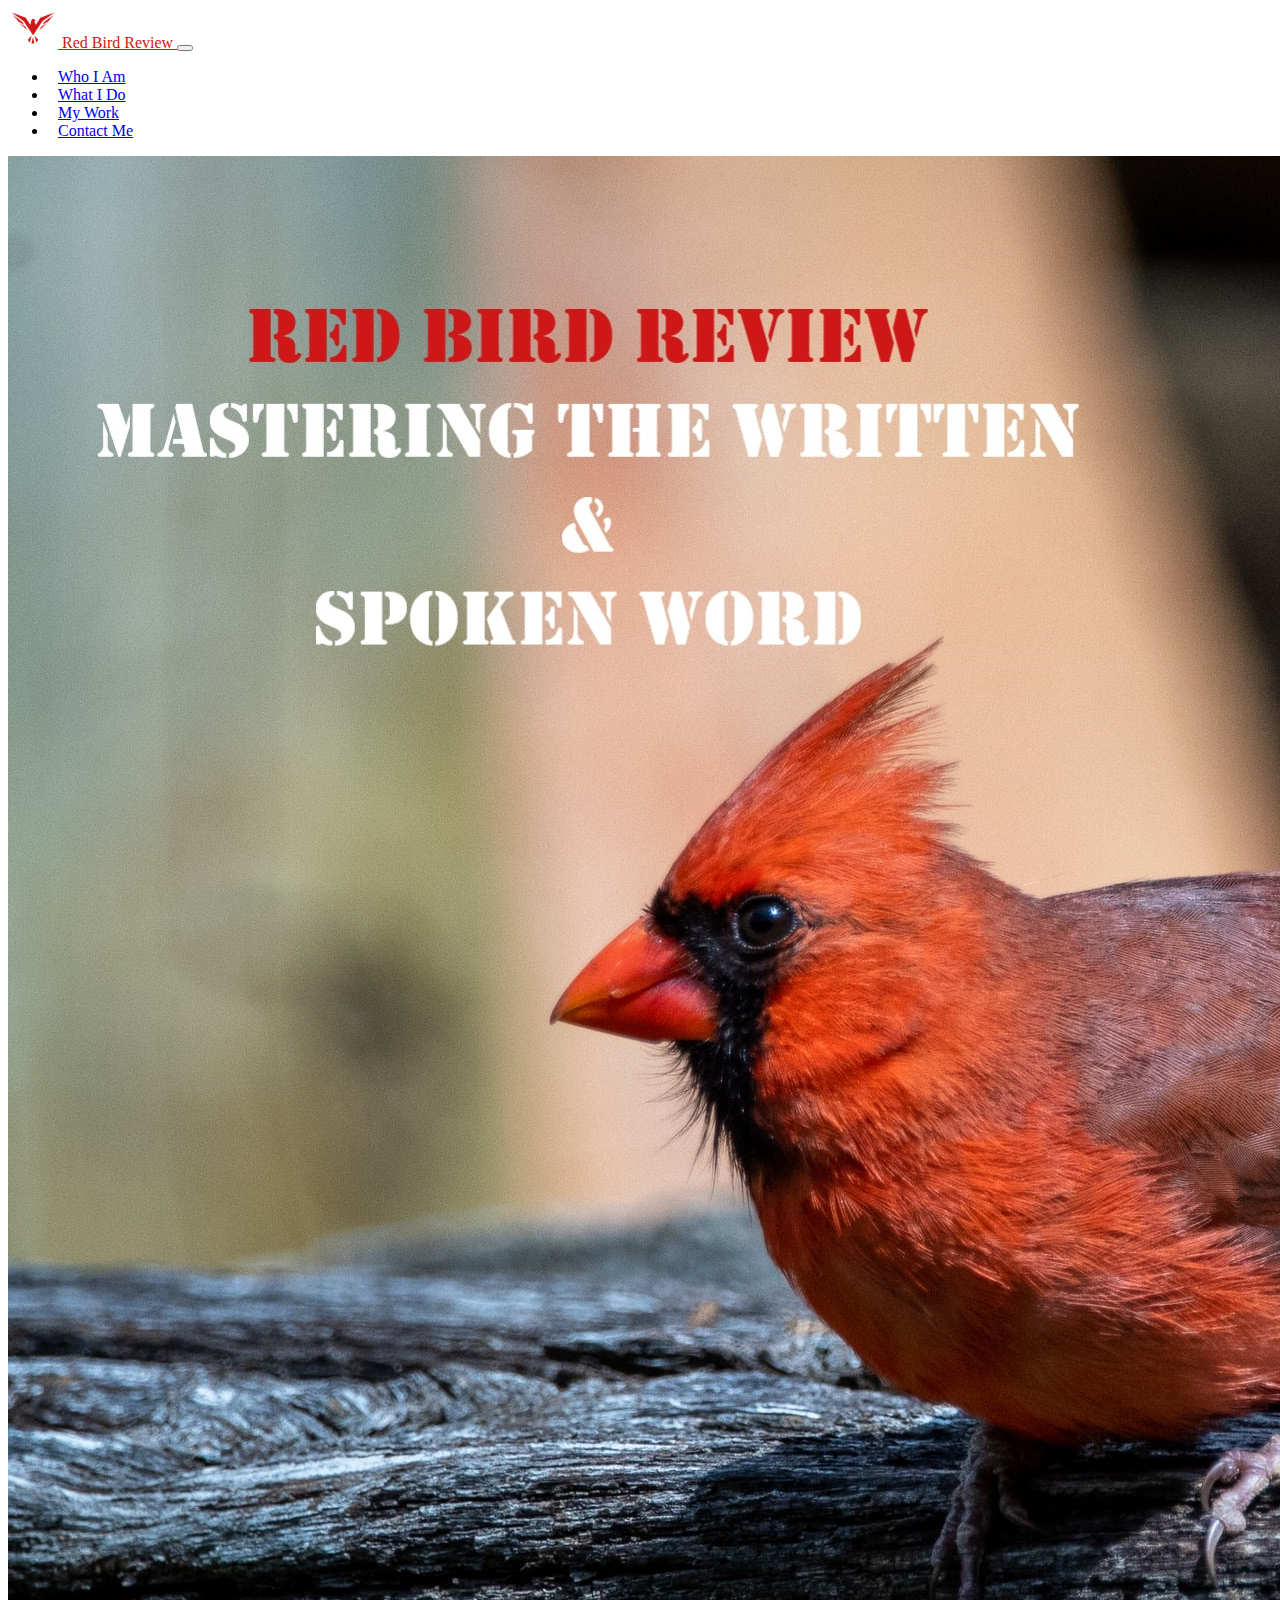
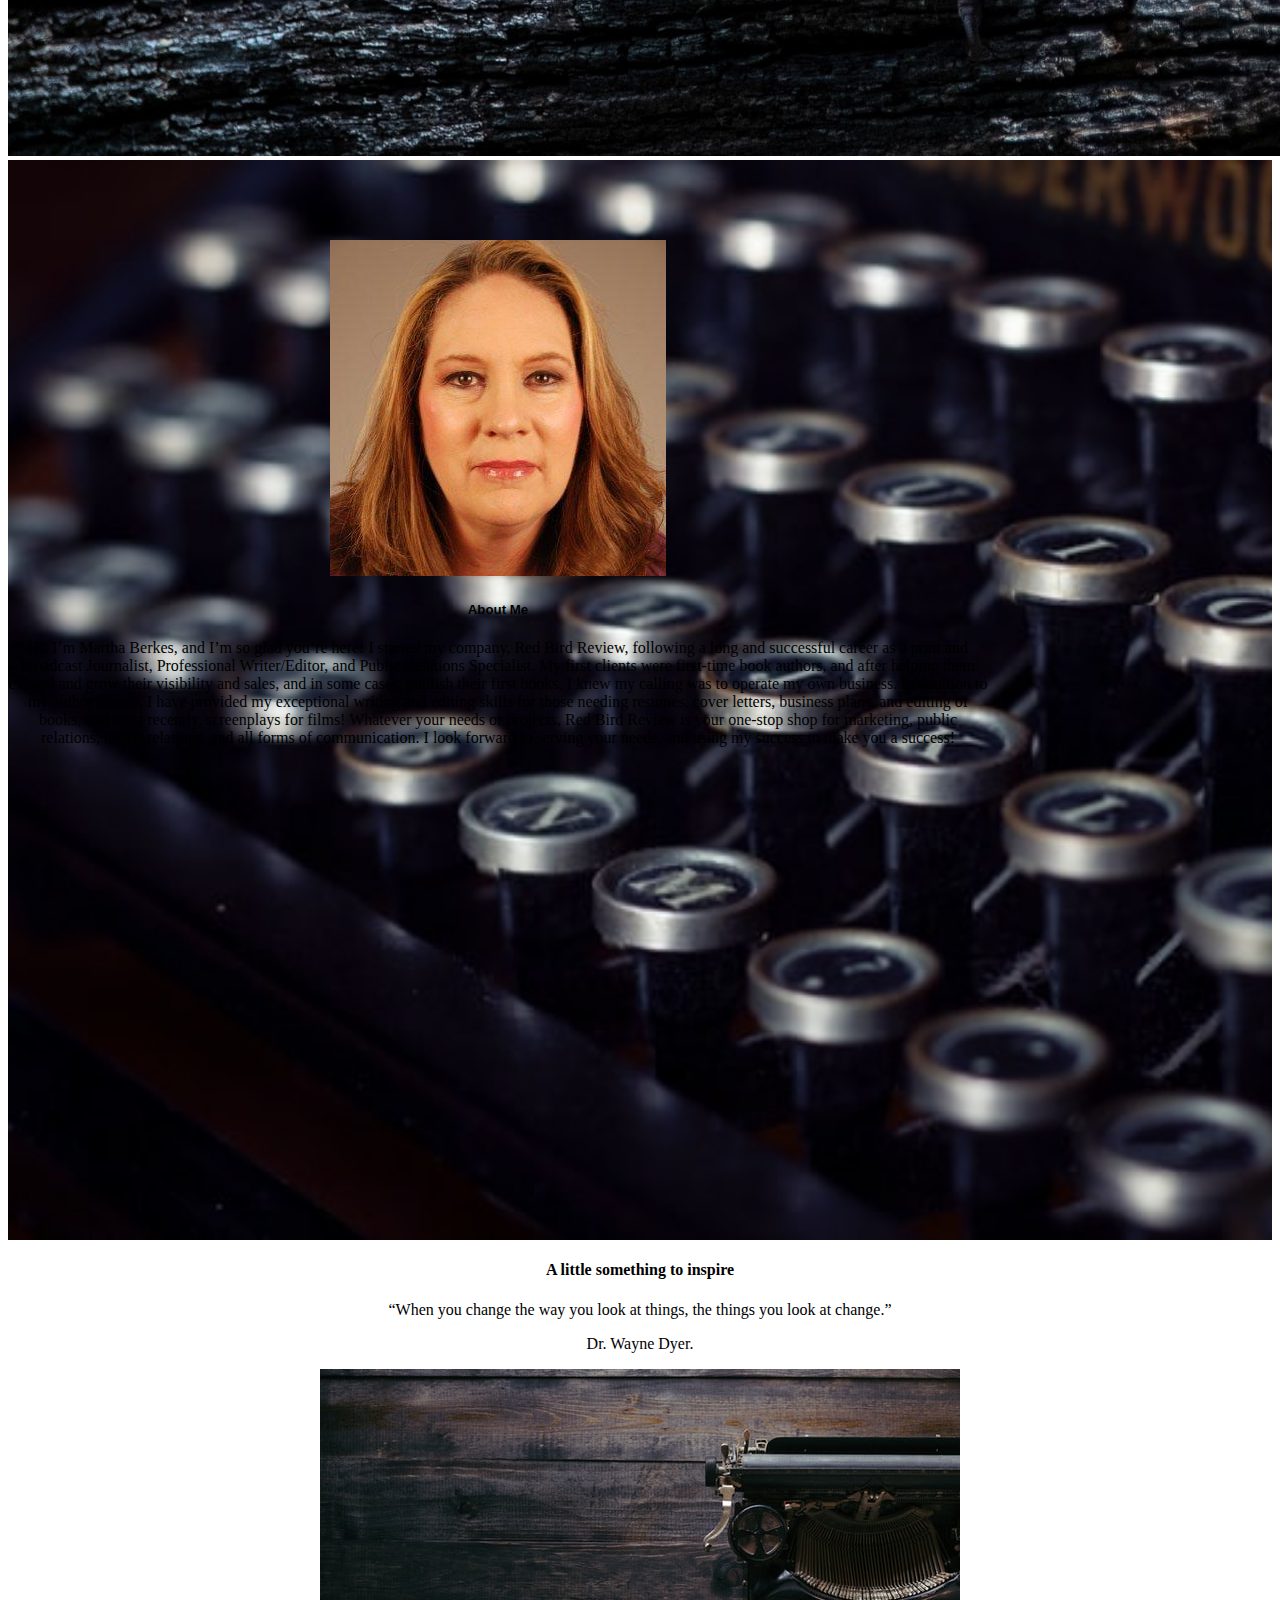
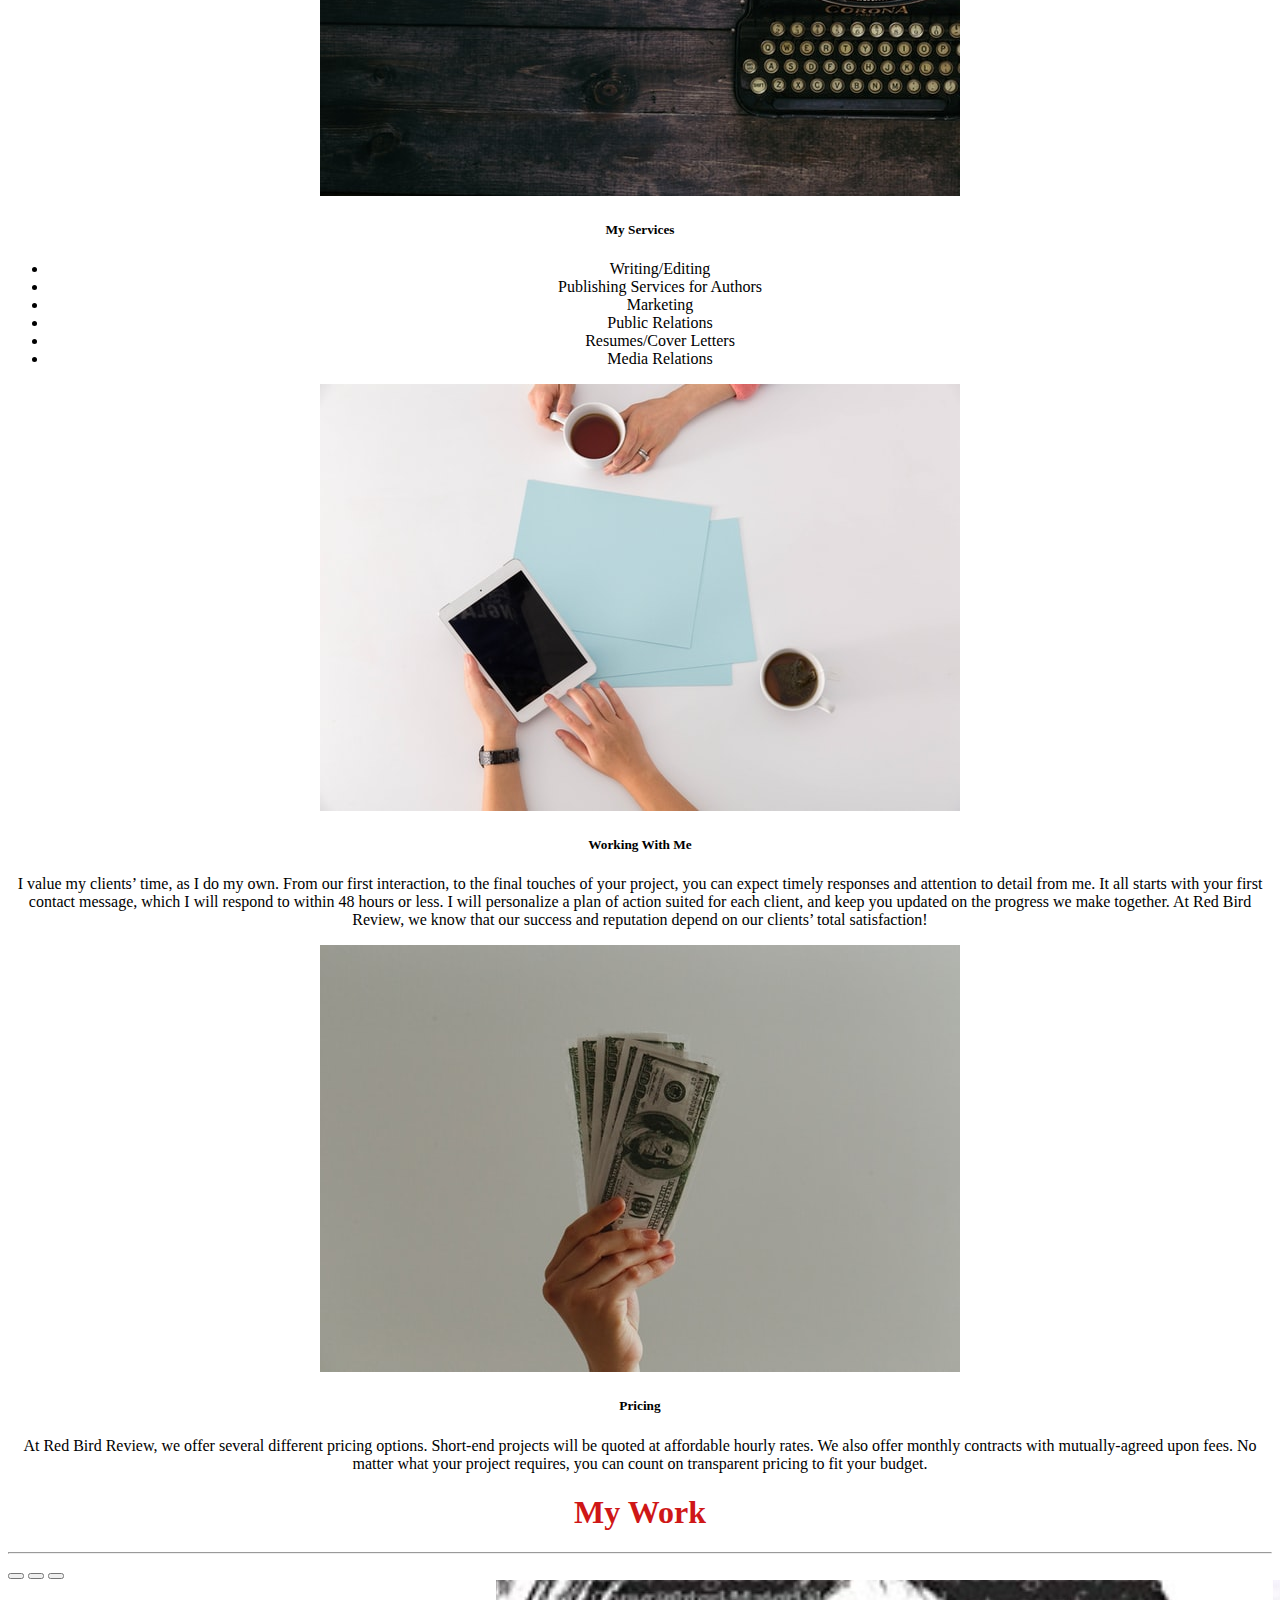
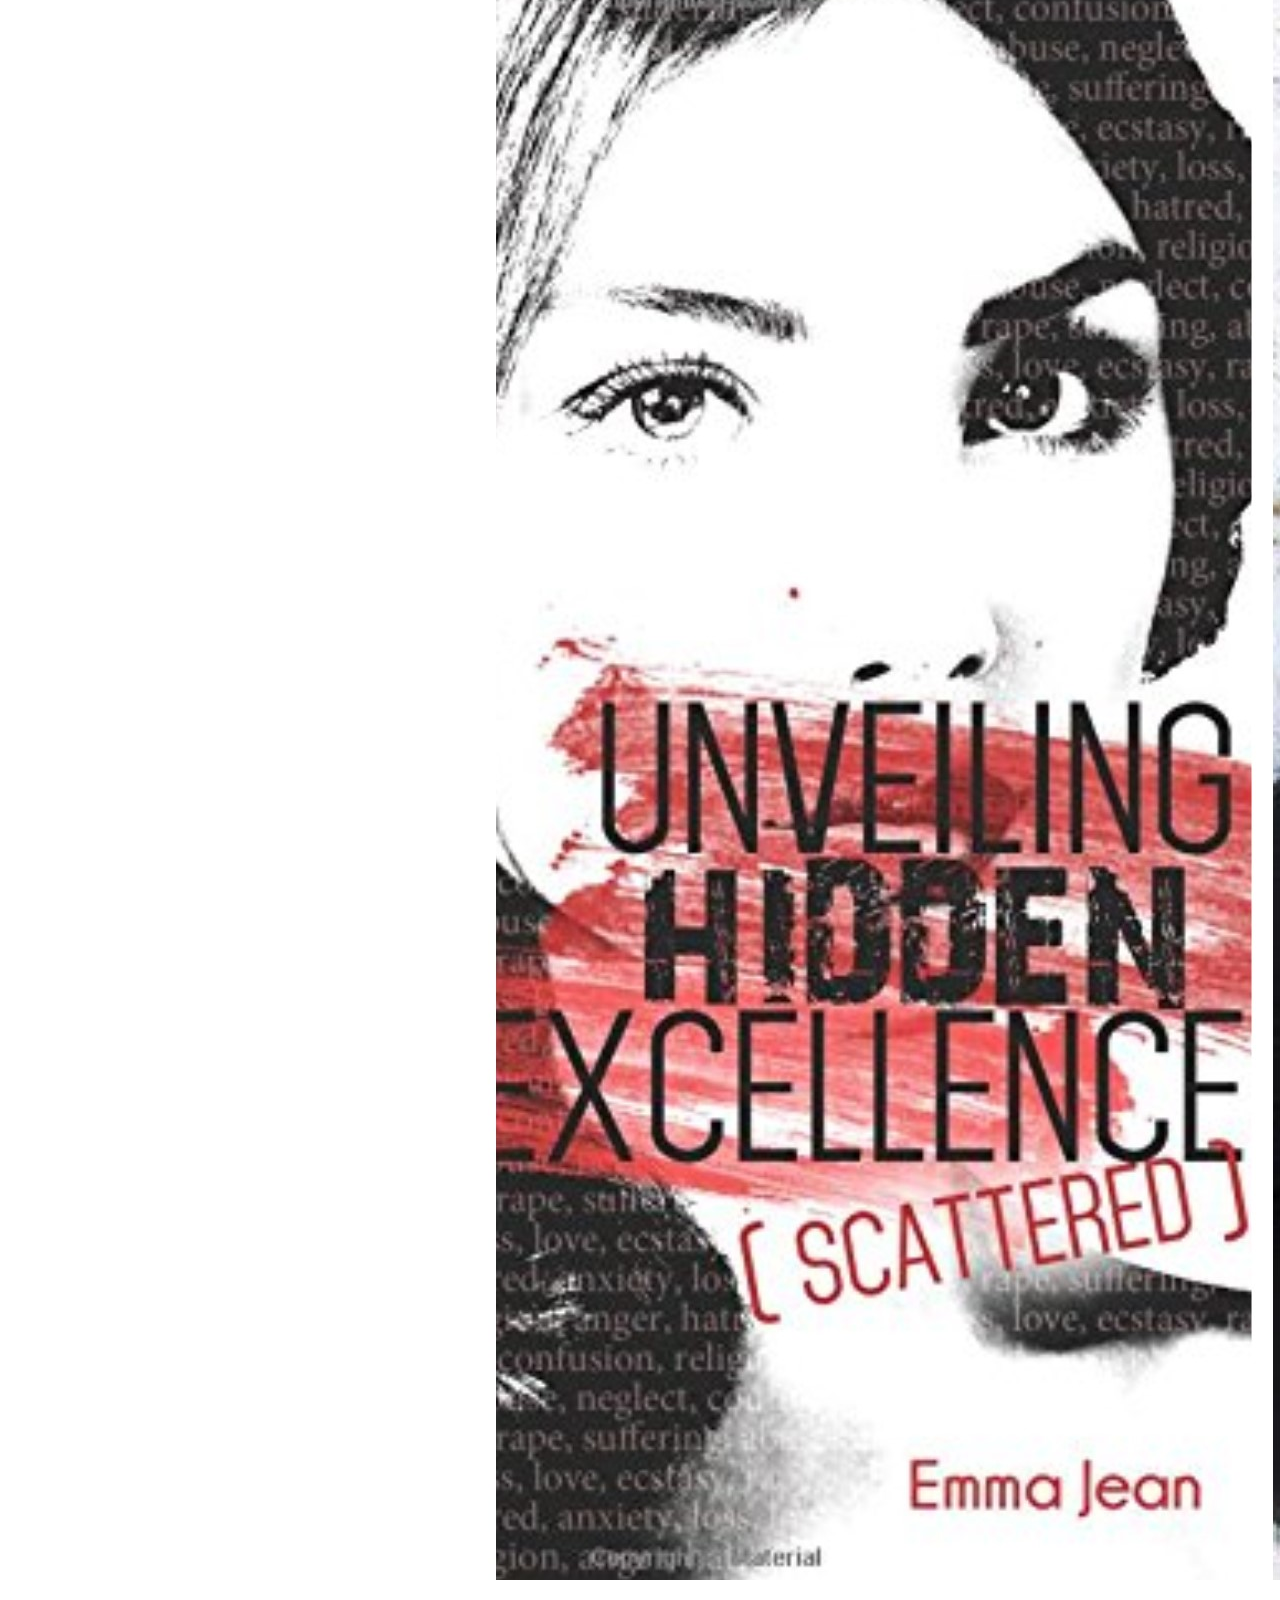
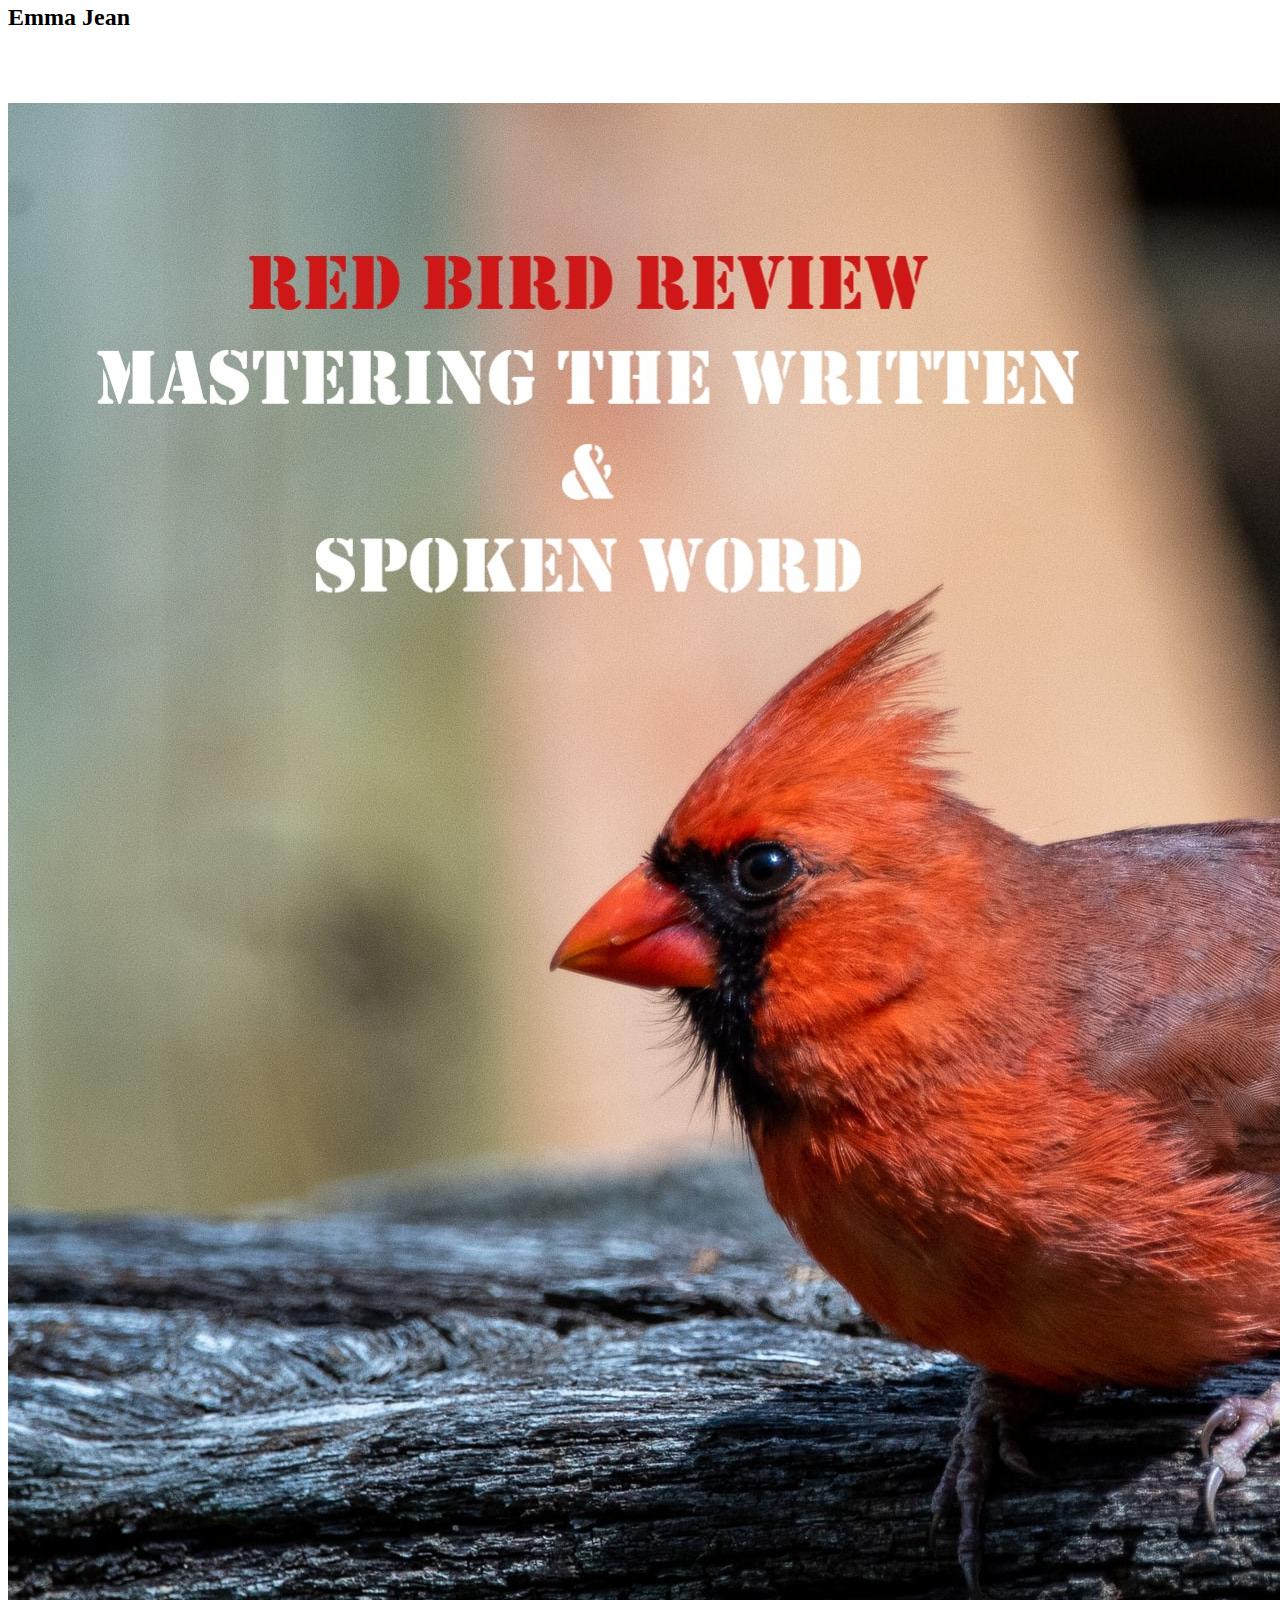
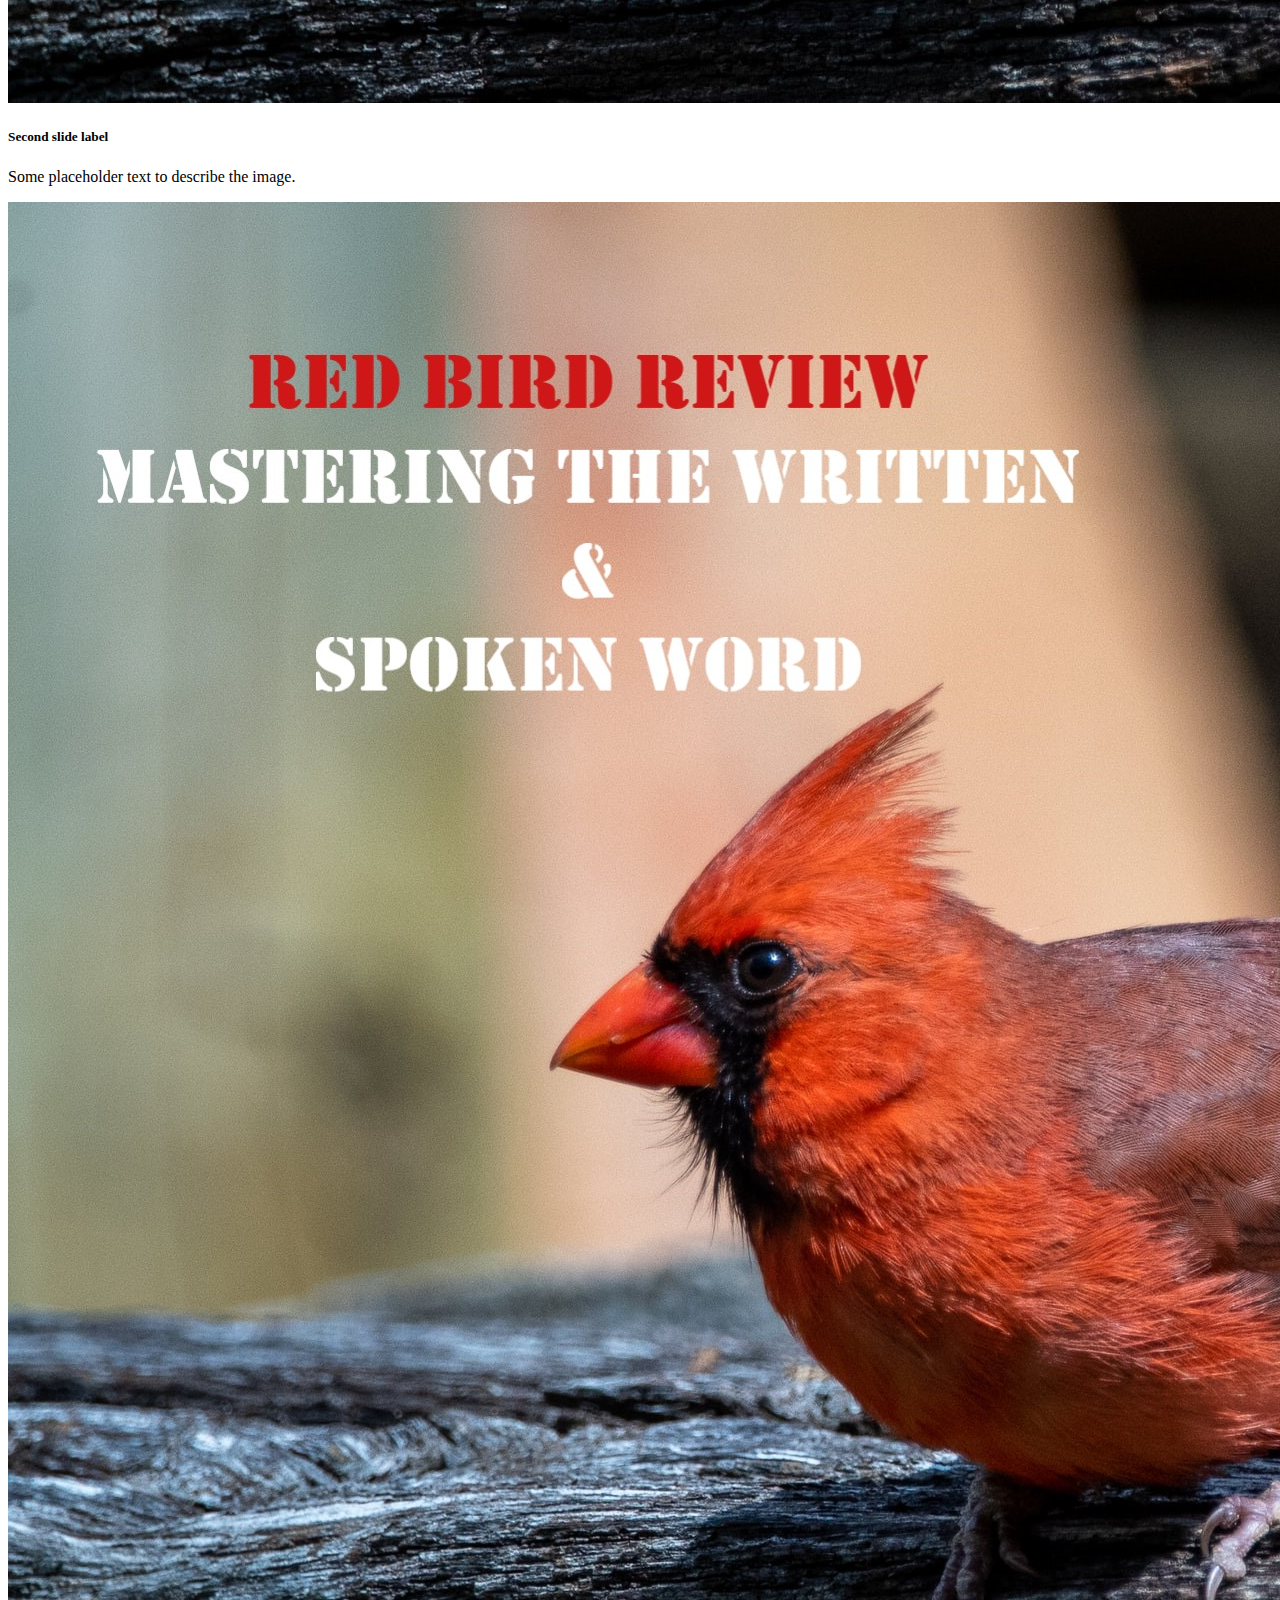
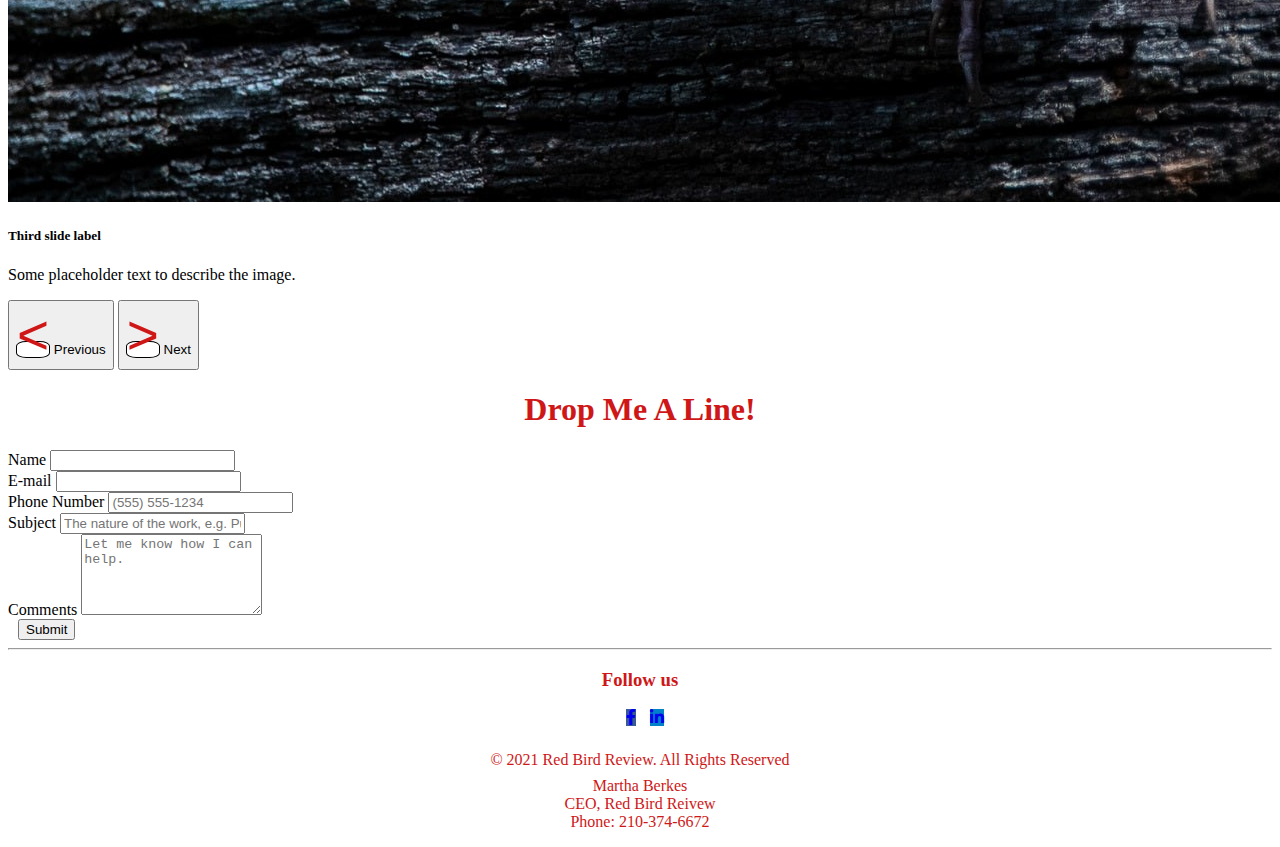
==== index.html @ b78bb230 "Add files via upload" ====
<!doctype html>
<html lang="en">
  <head>
    <!-- Required meta tags -->
    <meta charset="utf-8">
    <meta name="viewport" content="width=device-width, initial-scale=1">
    <meta name="author" content="Karl Rooker">
    <!-- Bootstrap CSS -->
    <link href="https://cdn.jsdelivr.net/npm/bootstrap@5.0.2/dist/css/bootstrap.min.css" rel="stylesheet" integrity="sha384-EVSTQN3/azprG1Anm3QDgpJLIm9Nao0Yz1ztcQTwFspd3yD65VohhpuuCOmLASjC" crossorigin="anonymous">

    <!--  Internal CSS -->
    <link rel="stylesheet" href="CSS\styles.css">

    <!--  Favcon Image -->
    <link rel="shortcut icon" type="image/x-icon" href="IMG/Favicon.png" />

    <!-- Font Awesome -->
    <link
  href="https://cdnjs.cloudflare.com/ajax/libs/font-awesome/5.15.1/css/all.min.css"
  rel="stylesheet"
   />

    <title>Red Bird Review</title>
  </head>
  <body>
    <nav class="class= navbar sticky-top navbar-expand-sm navbar-light bg-light">
      <div class="container-fluid">
        <a id="nav" class="navbar-brand" href="#">
          <img src="IMG/Favicon.png" alt="Site Logo" width="50" height="40" class="d-inline-block align-text-top">
          Red Bird Review 
          </a>
          <button class="navbar-toggler" type="button" data-bs-toggle="collapse" data-bs-target="#toggleMobileMenu" aria-controls="toggleMobileMenu" aria-expanded="false" aria-label="Toggle navigation">
            <span class="navbar-toggler-icon"></span>
          </button>
          <div class="collapse navbar-collapse" id="toggleMobileMenu">
           <ul class="navbar-nav ms-auto">
            <li>
             <a class="nav-link btn btn-outline-danger" href="#bio">Who I Am</a>
            </li>

            <li>
              <a class="nav-link btn btn-outline-danger" href="#Serv">What I Do</a>
             </li>

             <li>
              <a class="nav-link btn btn-outline-danger" href="#exa">My Work</a>
             </li>
            
             <li>
              <a class="nav-link btn btn-outline-danger" href="#form">Contact Me</a>
             </li>

           </ul>
            </div>
            </nav>

            
            
            <img src="IMG/Cardinal-alt-2.jpg" class="img-fluid" alt="home page">
          
           
            
           
            
              <section id="bio">
              <div class="container-fluid" id="intro">
                <div class="card text-white bg-light mb-3 mx-lg-auto" style="max-width: 980px;">
                <div class="row g-0">
                  <div class="col-md-4">
                    <img src="IMG/Headshot.jpg" class="img-fluid rounded-start" alt="...">
                  </div>
                  <div class="col-md-8">
                    <div class="card-body">
                      <h5 class="card-title"><b>About Me</b></h5>
                      <p class="card-text">Hi. I’m Martha Berkes, and I’m so glad you’re here!  I started my company, Red Bird Review, following a long and successful career as a print and broadcast Journalist, Professional Writer/Editor, and Public Relations Specialist. My first clients were first-time book authors, and after helping them expand and grow their visibility and sales, and in some cases, publish their first books, I knew my calling was to operate my own business. In addition to my author clients, I have provided my exceptional writing and editing skills for those needing resumes, cover letters, business plans, and editing of books, and most recently, screenplays for films! Whatever your needs or projects, Red Bird Review is your one-stop shop for marketing, public relations, media relations, and all forms of communication. I look forward to serving your needs, and using my success to make you a success!</p>
                      

                    </div>
                  </div>
                </div>
              </div>   
            </div>
          </section>
            
          <div class="inspire">
            <div class="card">
              <div class="card-header">
                <h4>A little something to inspire</h4>
              </div>
              <div class="card-body">
                <blockquote class="blockquote mb-0">
                  <p>“When you change the way you look at things, the things you look at change.”</p>
                  <footer class="blockquote-footer"> Dr. Wayne Dyer.
                </blockquote>
              </div>
            </div>
          </div>

              <section id="Serv">
              </section>

              <Section class="container-fluid" id="work"> 
              <div class="card-group">
                <div class="card text-white bg-light mb-3">
                  <img src="IMG/patrick-fore-0gkw_9fy0eQ-unsplash.jpg" class="card-img-top" alt="...">
                  <div class="card-body">
                    <h5 class="card-title"><b>My Services</b></h5>
                    <p class="card-text">
                      <ul class="list-group list-group-item-info">
                        <li class="list-group-item">Writing/Editing</li>
                        <li class="list-group-item">Publishing Services for Authors</li>
                        <li class="list-group-item">Marketing</li>
                        <li class="list-group-item">Public Relations</li>
                        <li class="list-group-item">Resumes/Cover Letters</li>
                        <li class="list-group-item">Media Relations</li>
                      </ul> 
                    </p>
        
                  </div>
                </div>
                <div class="card text-white bg-light mb-3">
                  <img src="IMG/avel-chuklanov-9OWS4lT5iqQ-unsplash.jpg" class="card-img-top" alt="...">
                  <div class="card-body">
                    <h5 class="card-title"><b>Working With Me</b></h5>
                    <p class="card-text">I value my clients’ time, as I do my own. From our first interaction, to the final touches of your project, you can expect timely responses and attention to detail from me. It all starts with your first contact message, which I will respond to within 48 hours or less. I will personalize a plan of action suited for each client, and keep you updated on the progress we make together. At Red Bird Review, we know that our success and reputation depend on our clients’ total satisfaction!</p>
                    
                  </div>
                </div>
                <div class="card text-white bg-light mb-3">
                  <img src="IMG/jp-valery-lVFoIi3SJq8-unsplash.jpg" class="card-img-top" alt="...">
                  <div class="card-body">
                    <h5 class="card-title"><b>Pricing</b></h5>
                    <p class="card-text">At Red Bird Review, we offer several different pricing options. Short-end projects will be quoted at affordable hourly rates. We also offer monthly contracts with mutually-agreed upon fees. No matter what your project requires, you can count on transparent pricing to fit your budget.</p>
                    
                  </div>
                </div>
              </div>
              </Section>

             <h1 class="Work-Header">My Work</h1>
             <hr>
            
              <Section id="exa">
                <body>
                  <div class="container max-height d-flex align-items-center">
                    <div 
                      id="carouselExampleCaptions" 
                      class="carousel slide carousel-fade"
                      data-bs-interval="5000"
                      data-bs-ride="carousel"
                    >
                      <div class="carousel-indicators">
                        <button
                          type="button"
                          data-bs-target="#carouselExampleCaptions"
                          data-bs-slide-to="0"
                          class="active"
                          aria-current="true"
                          aria-label="Slide 1"
                        ></button>
                        <button
                          type="button"
                          data-bs-target="#carouselExampleCaptions"
                          data-bs-slide-to="1"
                          aria-current="true"
                          aria-label="Slide 2"
                        ></button>
                        <button
                          type="button"
                          data-bs-target="#carouselExampleCaptions"
                          data-bs-slide-to="2"
                          aria-current="true"
                          aria-label="Slide 3"
                        ></button>
                      </div>
                      <div class="carousel-inner">
                        <div class="carousel-item active">
                          <img 
                            src="IMG/My Postalt.jpg"
                            class="d-block w-100"
                            alt="Sailboat 1"
                          />
                          <div class="carousel-caption d-none d-md-block">
                            <h2>Emma Jean</h2>
                            <p class="slide-1">A satisfied, former client <br>  enjoying her first published book!</p>
                          </div>
                        </div>
                        <div class="carousel-item">
                          <img 
                            src="IMG/Cardinal-alt-2.jpg"
                            class="d-block w-100"
                            alt="Sailboat 2"
                          />
                          <div class="carousel-caption d-none d-md-block">
                            <h5>Second slide label</h5>
                            <p>Some placeholder text to describe the image.</p>
                          </div>
                        </div>
                        <div class="carousel-item">
                          <img 
                            src="IMG/Cardinal-alt-2.jpg"
                            class="d-block w-100"
                            alt="Sailboat 3"
                          />
                          <div class="carousel-caption d-none d-md-block">
                            <h5>Third slide label</h5>
                            <p>Some placeholder text to describe the image.</p>
                          </div>
                        </div>
                      </div>
                      <button 
                        class="carousel-control-prev" 
                        type="button"
                        data-bs-target="#carouselExampleCaptions"
                        data-bs-slide="prev"
                      >
                        <span class="carousel-control-prev-icon" aria-hidden="true"></span>
                        <span class="visually-hidden">Previous</span>
                      </button>
                      <button 
                        class="carousel-control-next" 
                        type="button"
                        data-bs-target="#carouselExampleCaptions"
                        data-bs-slide="next"
                      >
                        <span class="carousel-control-next-icon" aria-hidden="true"></span>
                        <span class="visually-hidden">Next</span>
                      </button>
                    </div>
              
                  </div>
              
              </section>

              <!-- Contact -->
              <section id="cont">
                <div id="form" class="container mt-5">
                  <h1 class="form-header">Drop Me A Line!</h1>
                  <form  action="https://formspree.io/f/mleavlnz" method="POST" id="contact-form" class="row g-3">
                    <div class="col-md-6">
                      <label for="name" class="form-label">Name</label>
                      <input type="text" class="form-control"  id="name" name="name" required>
                    </div>
                    <div class="col-md-6">
                      <label for="emailInfo" class="form-label">E-mail</label>
                      <input type="email" class="form-control"  id="emailInfo" name="email" required>
                    </div>
                    <div class="col-md-6">
                      <label for="phoneNumber" class="form-label">Phone Number</label>
                      <input type="text" class="form-control" placeholder="(555) 555-1234" id="phoneNumber" name="phone" required> 
                    </div> 
                    <div class="col-md-6">
                      <label for="subject" class="form-label">Subject</label>
                      <input type="text" class="form-control" id="subject" placeholder="The nature of the work, e.g. Public Relations."name="subject" required> 
                    </div>
                    <div class="col-md-12">
                      <label for="comments" class="form-label">Comments</label>
                     <textarea class="form-control" id="comments" placeholder="Let me know how I can help."rows="5" name="comments"required></textarea>
                    </div>
                    <div class="col-md-12">
                    <button type="submit" value="submit" class="btn btn-outline-danger btn-lg float-lg-end">Submit</button>
                    </div>
                  </form>
                </div>
                </section>

              <hr>
 
              <div class="social">
                <h3>Follow us</h3>


                <a class="btn btn-primary" style="background-color: #3b5998;" href="https://www.facebook.com/Red-Bird-Review-105882465141641" role="button"
               ><i class="fab fa-facebook-f"></i
               ></a>

               
              <a class="btn btn-primary" style="background-color: #0082ca;" href="https://www.linkedin.com/in/martha-berkes-6a7a6411/" role="button"
              ><i class="fab fa-linkedin-in"></i
              ></a>

              
           </div>
    
            
          <div class="end">
            <p> &copy; 2021 Red Bird Review. All Rights Reserved </p>
        </div>

        <div class="info">
          <p>Martha Berkes<br>CEO, Red Bird Reivew<br>Phone: 210-374-6672</p>
        </div>
    
              
              
    
    <!-- Bootstrap Bundle with Popper -->
    <script src="https://cdn.jsdelivr.net/npm/bootstrap@5.0.2/dist/js/bootstrap.bundle.min.js" integrity="sha384-MrcW6ZMFYlzcLA8Nl+NtUVF0sA7MsXsP1UyJoMp4YLEuNSfAP+JcXn/tWtIaxVXM" crossorigin="anonymous"></script>

  </body>
</html>
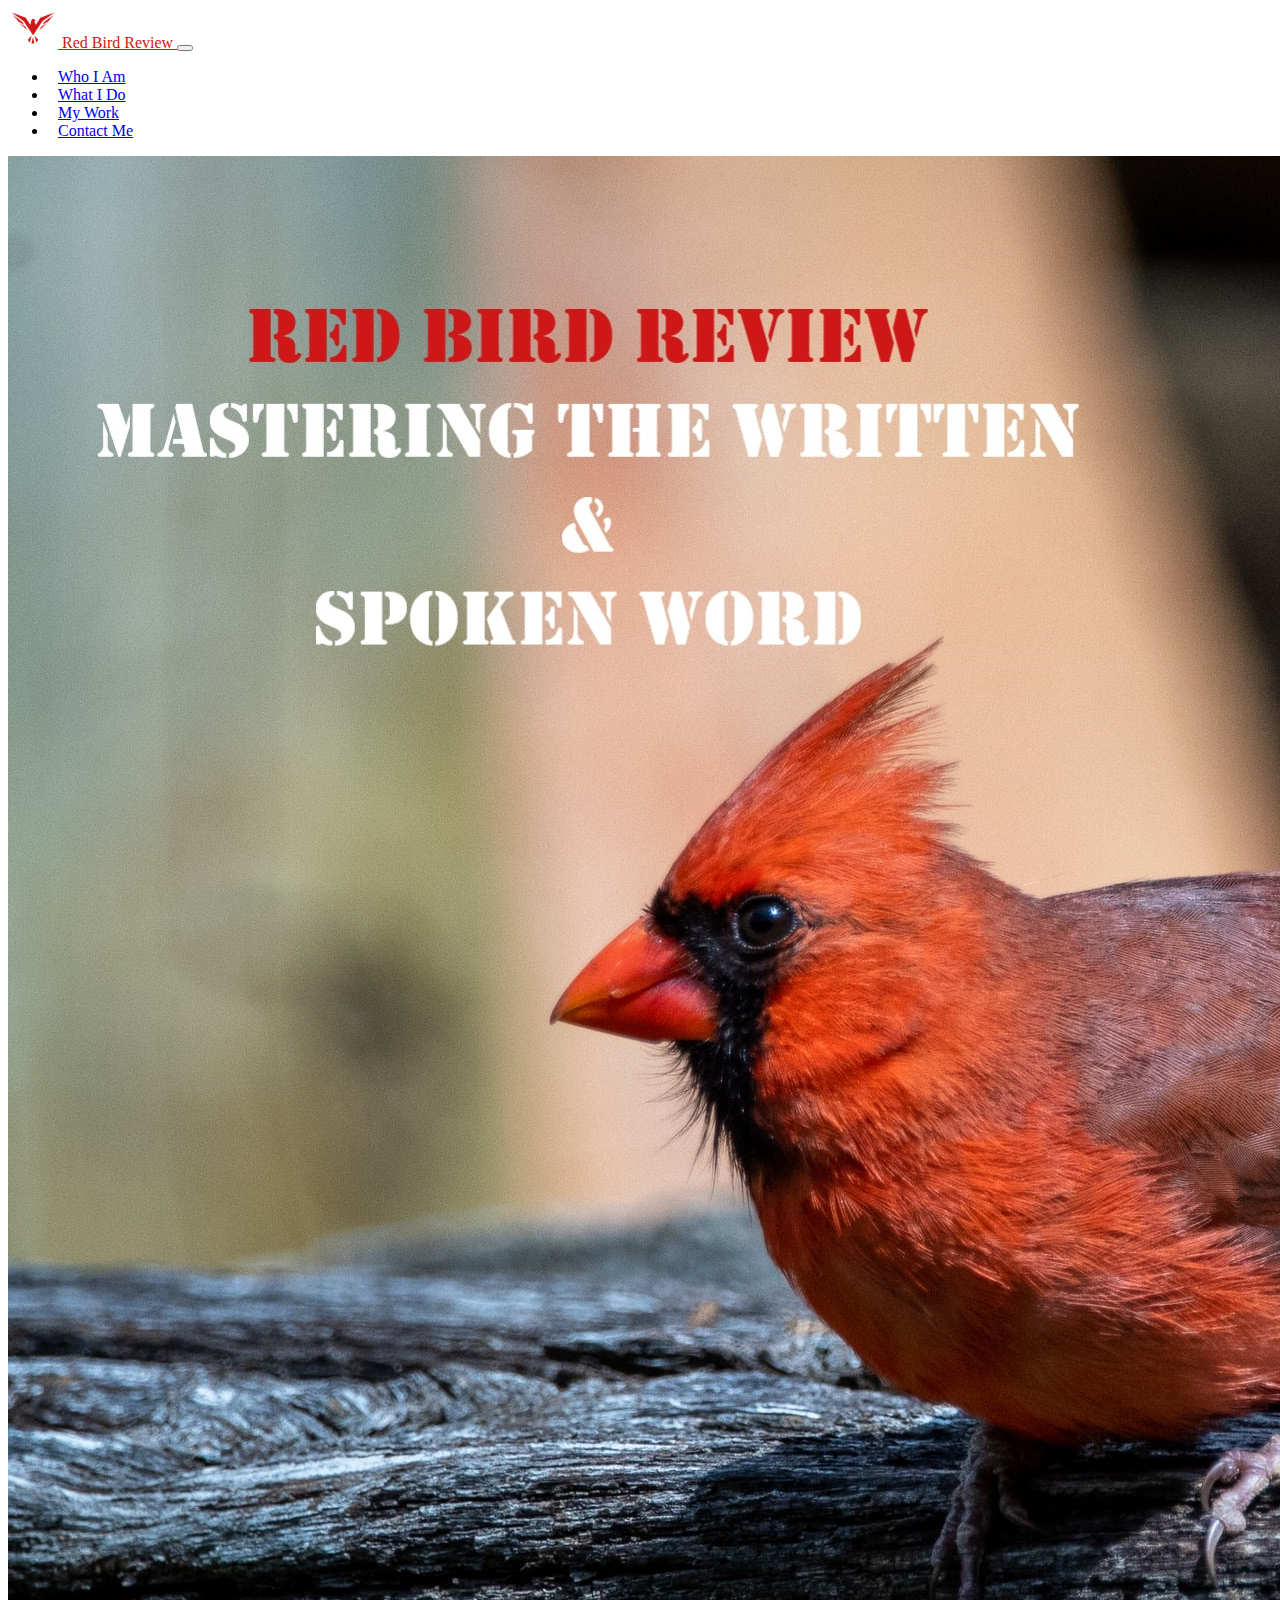
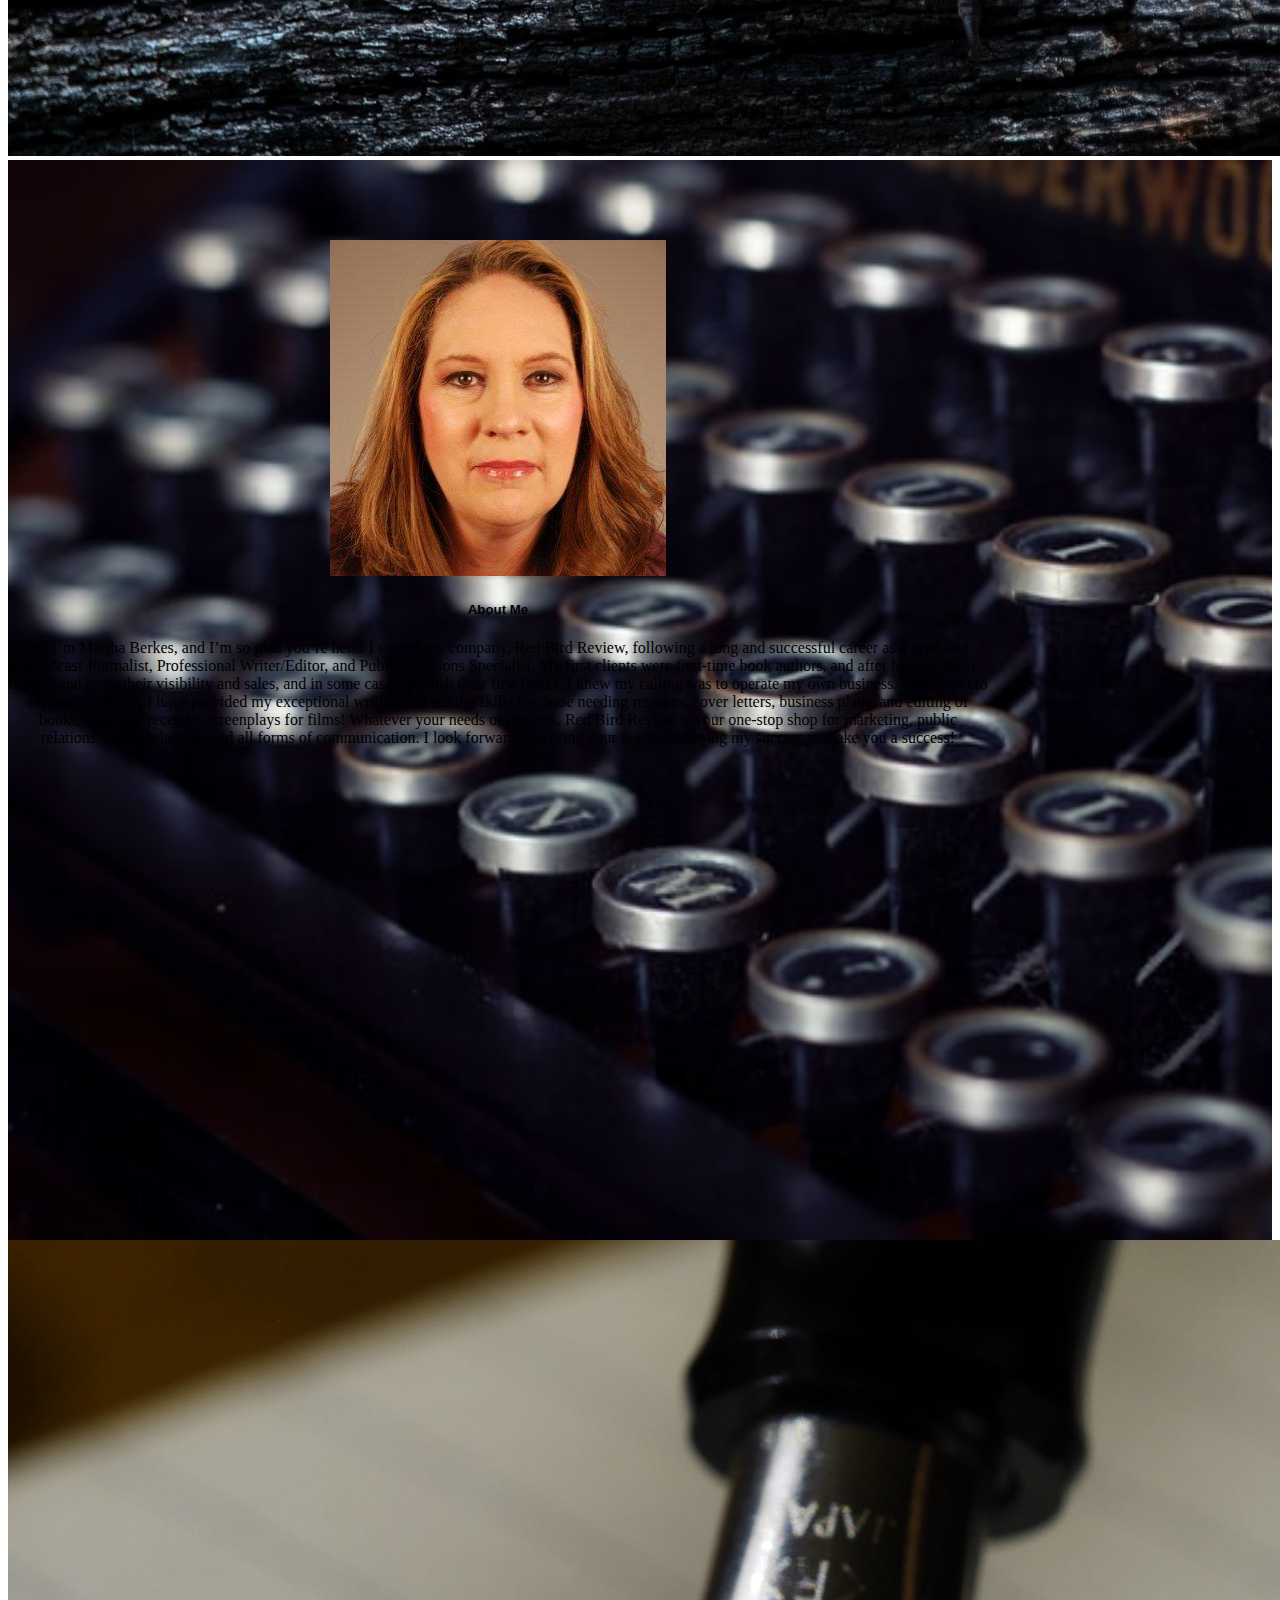
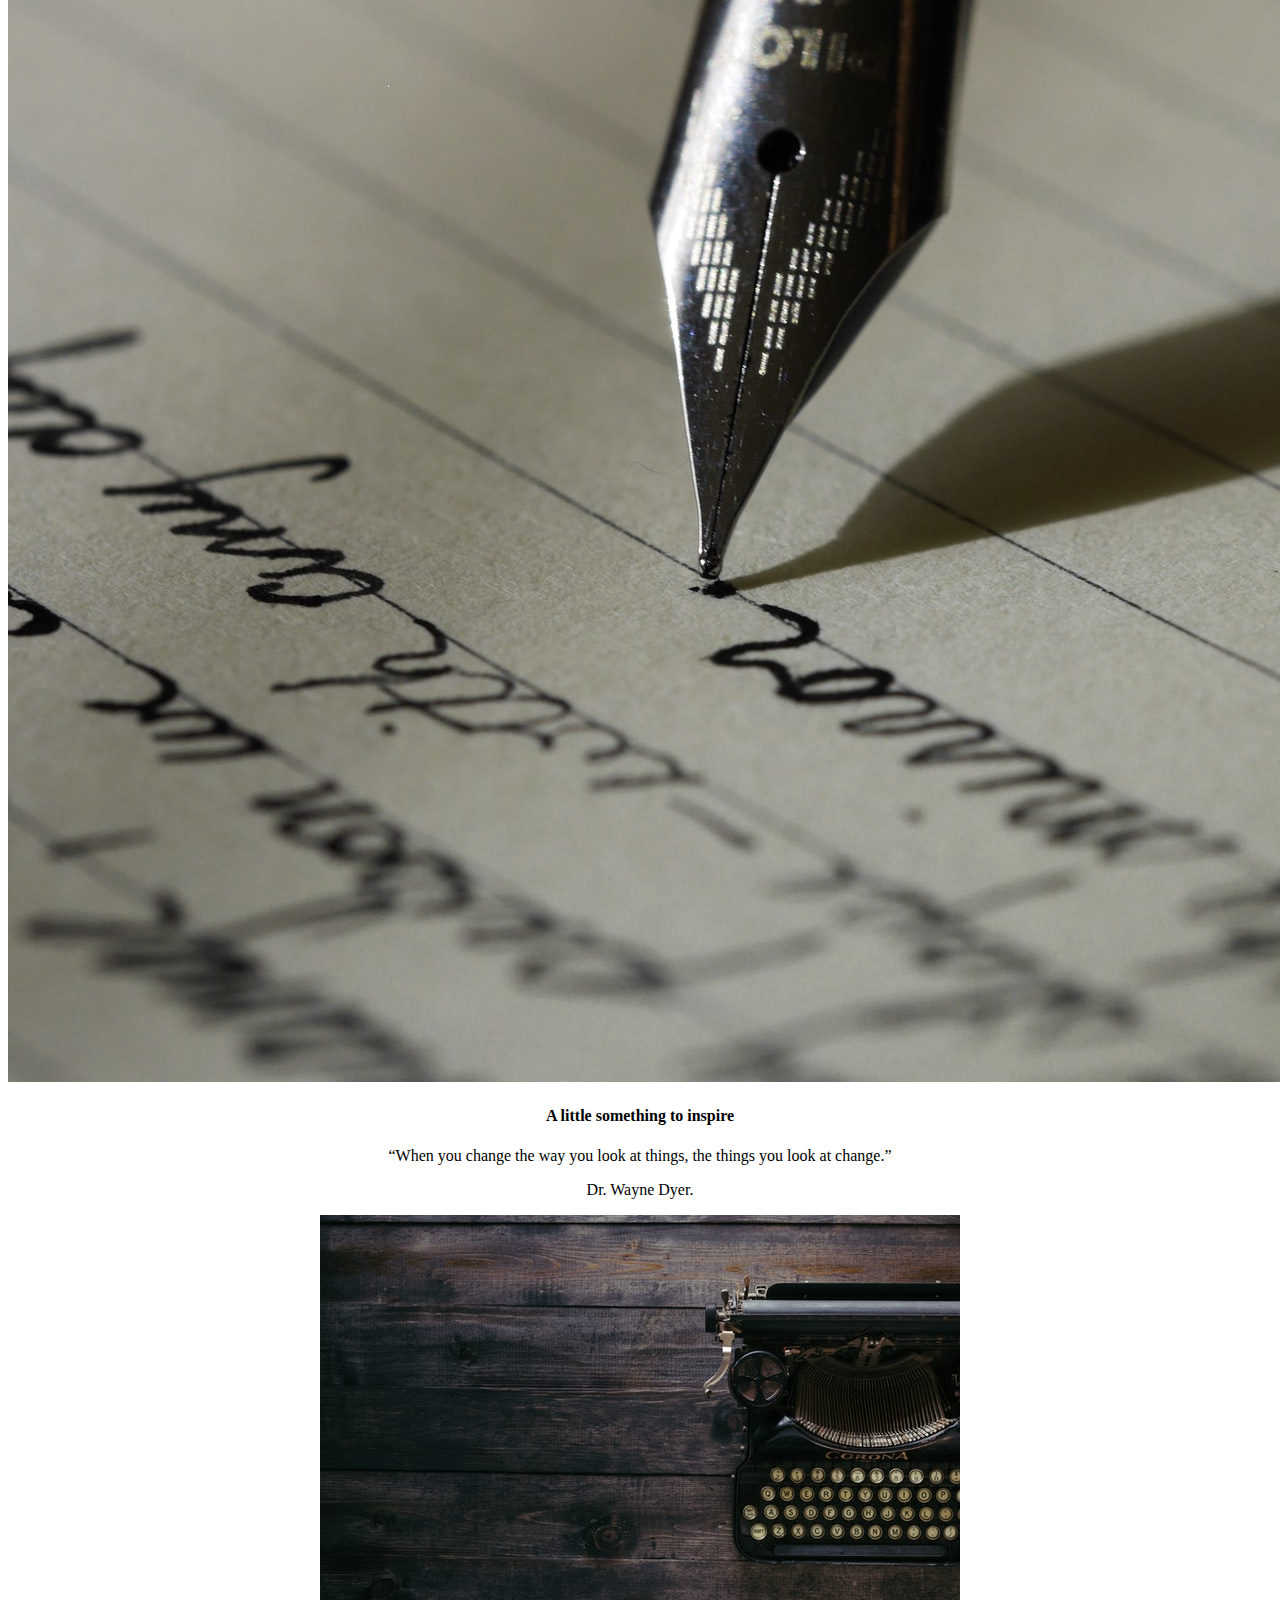
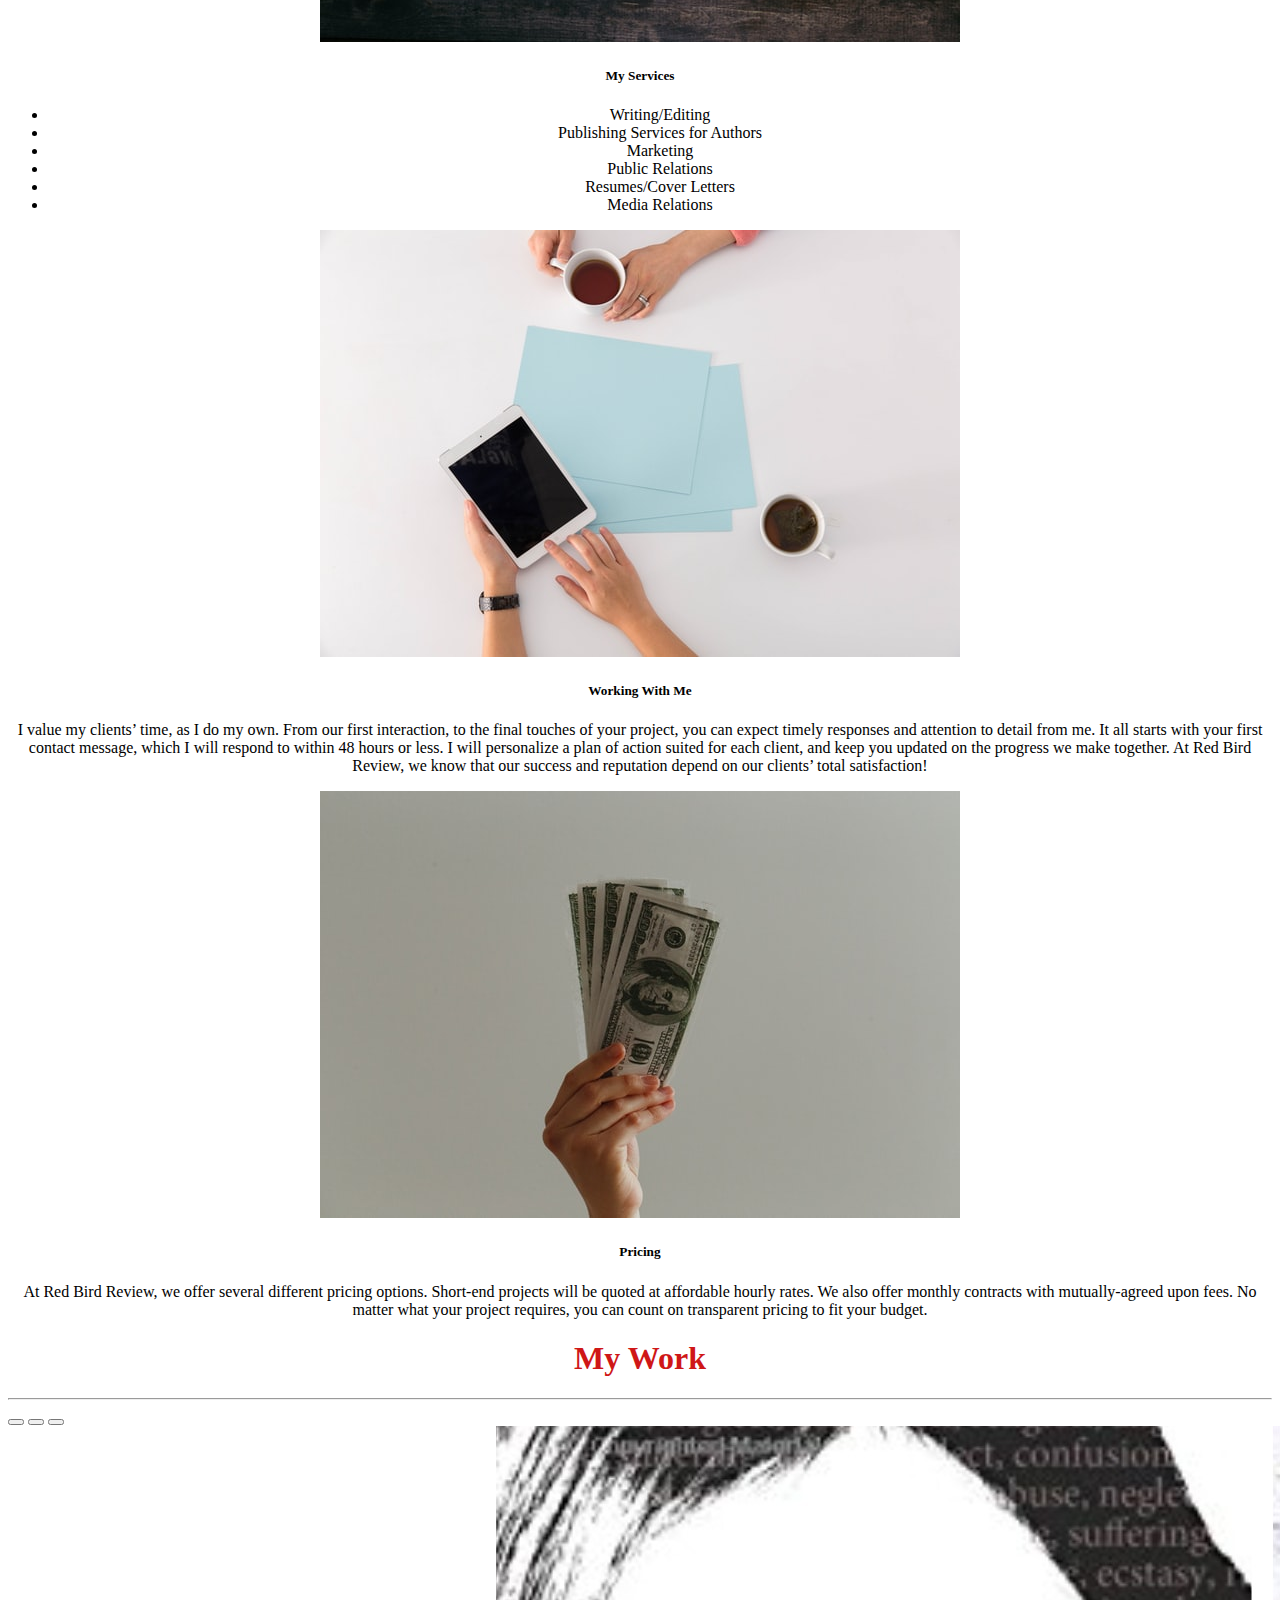
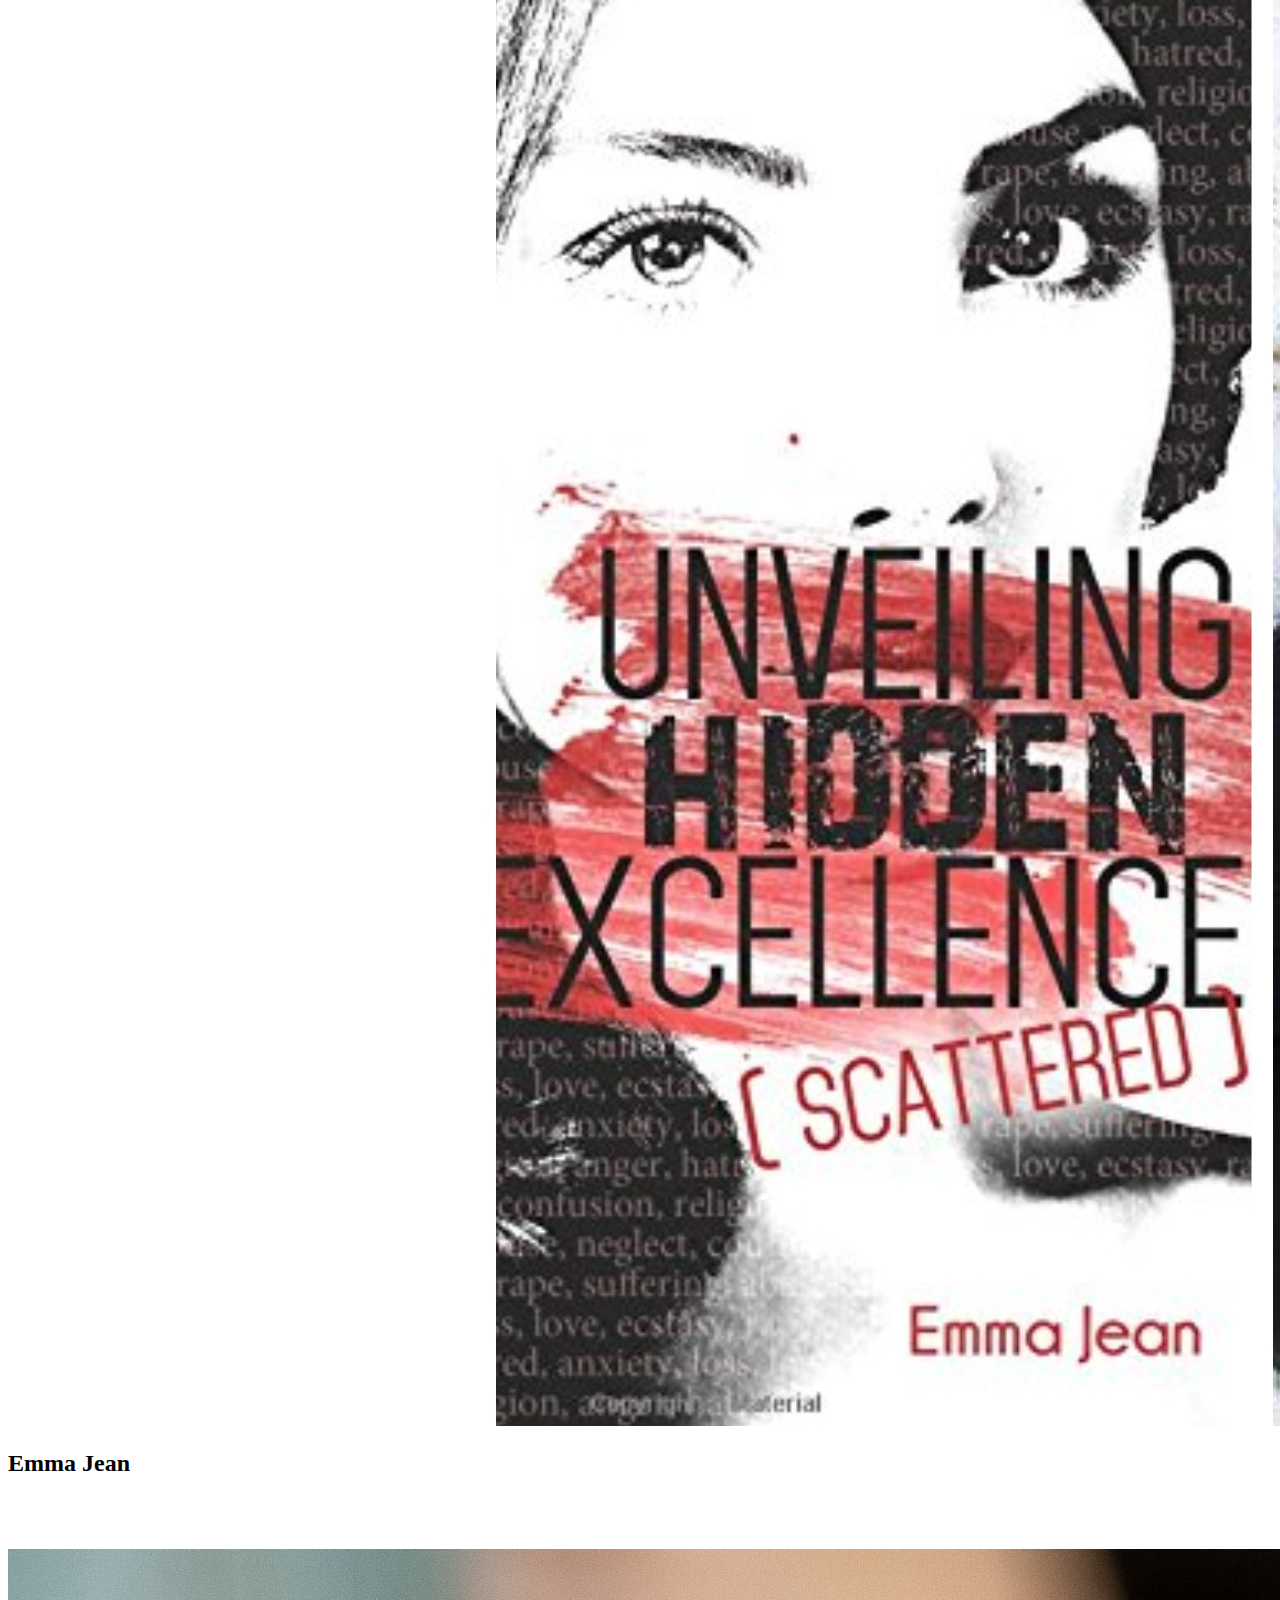
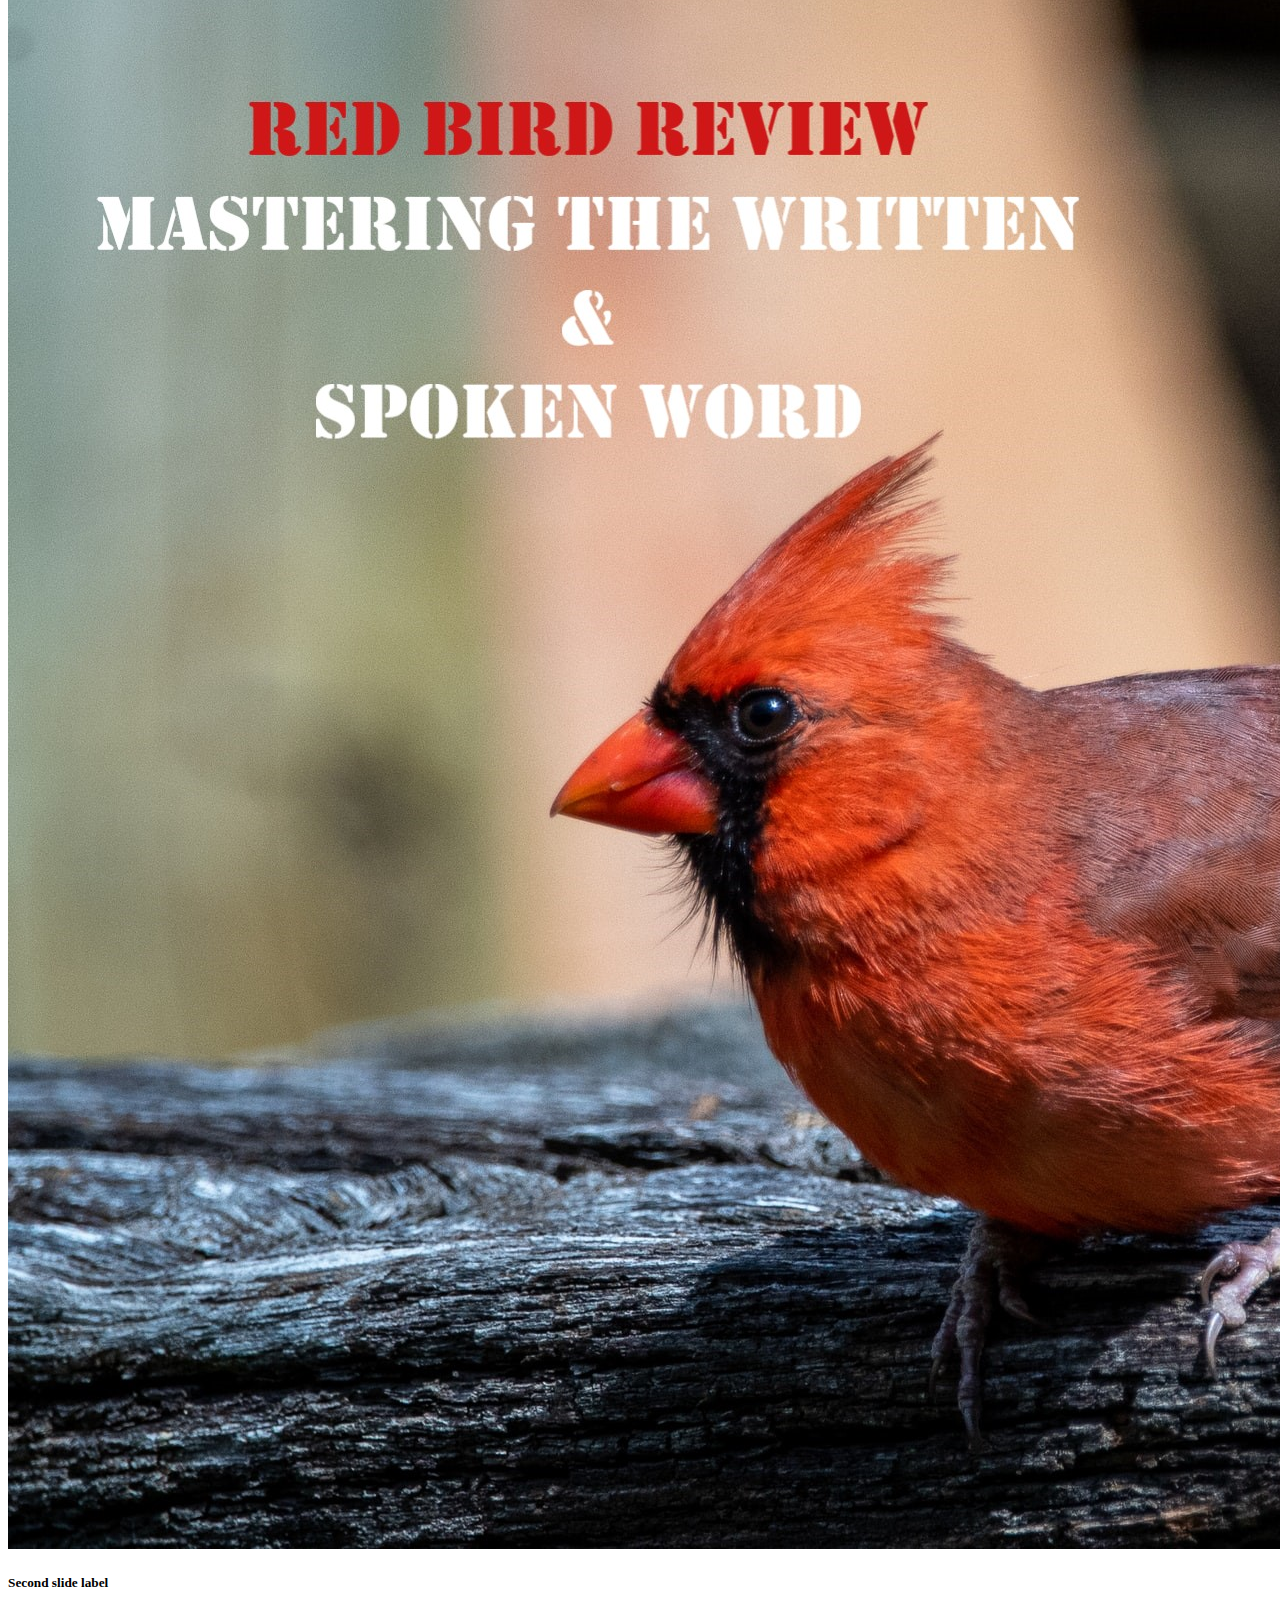
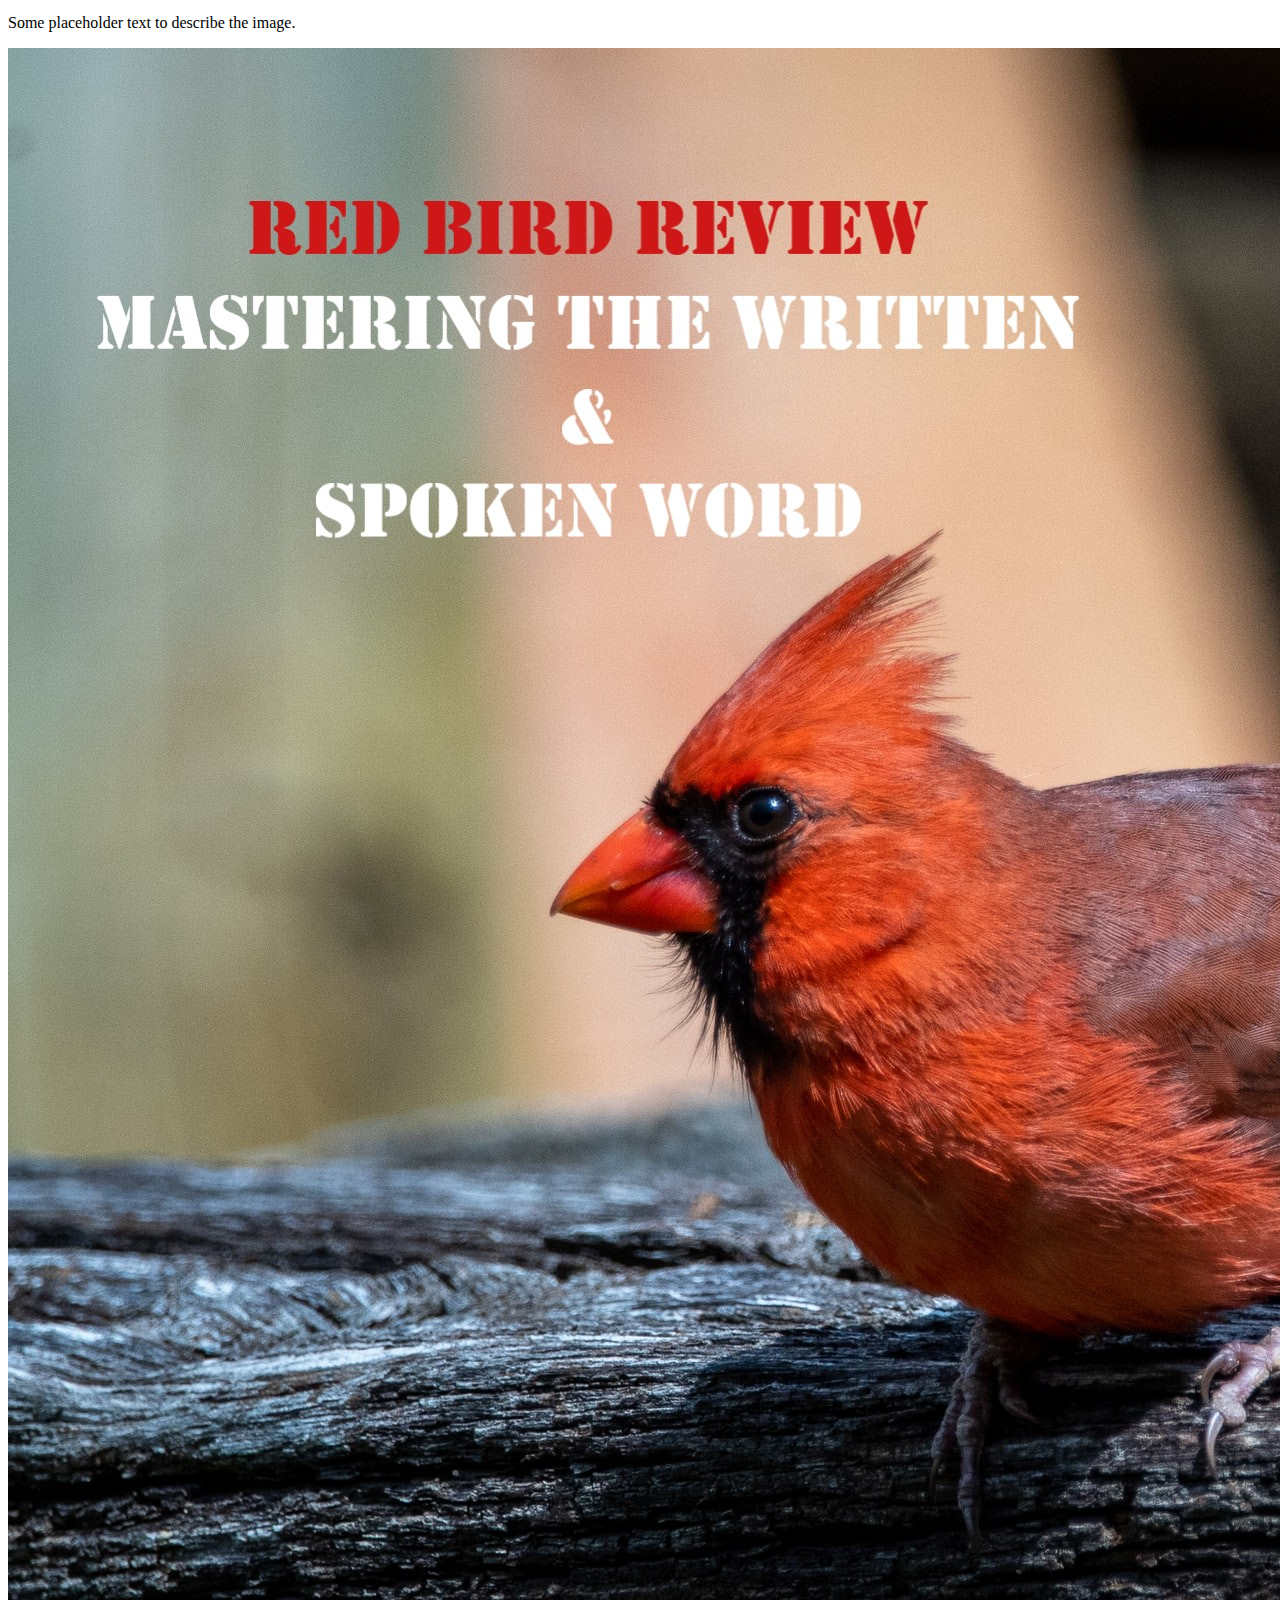
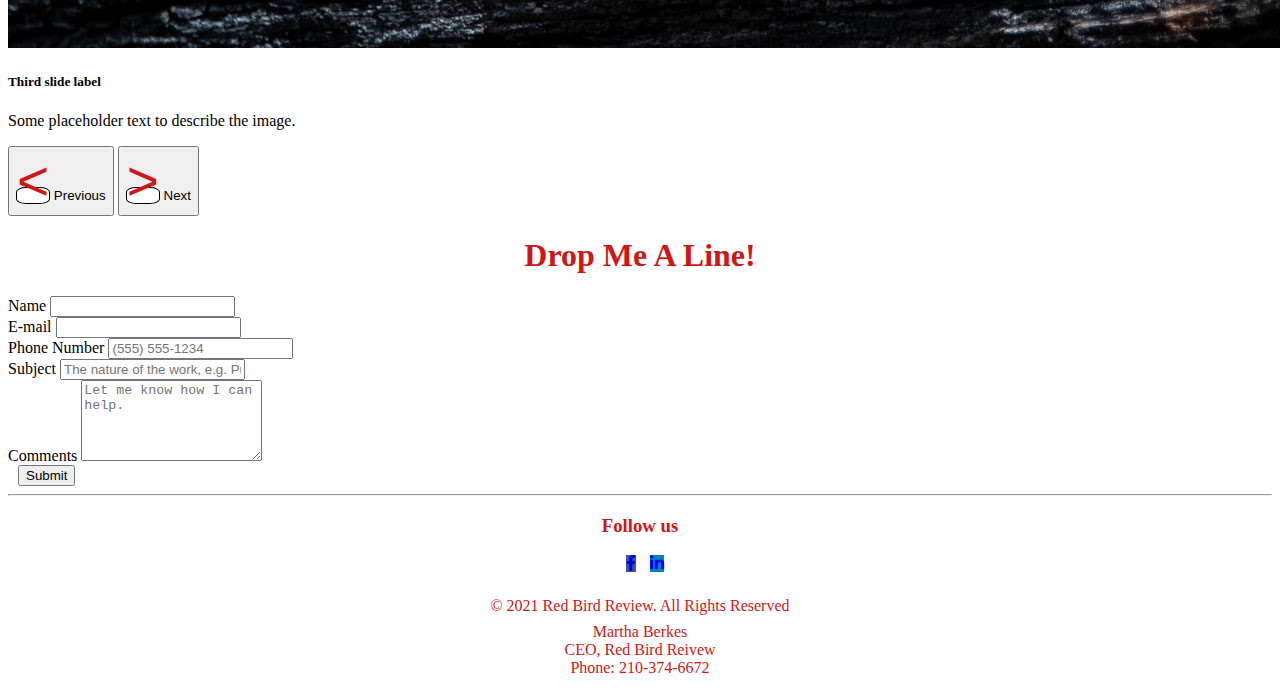
==== commit 1026b568: "Add files via upload" ====
--- a/index.html
+++ b/index.html
@@ -81,6 +81,8 @@
               </div>   
             </div>
           </section>
+
+          <img src="IMG/aaron-burden-y02jEX_B0O0-unsplash.jpg" class="img-fluid" alt="home page">
             
           <div class="inspire">
             <div class="card">
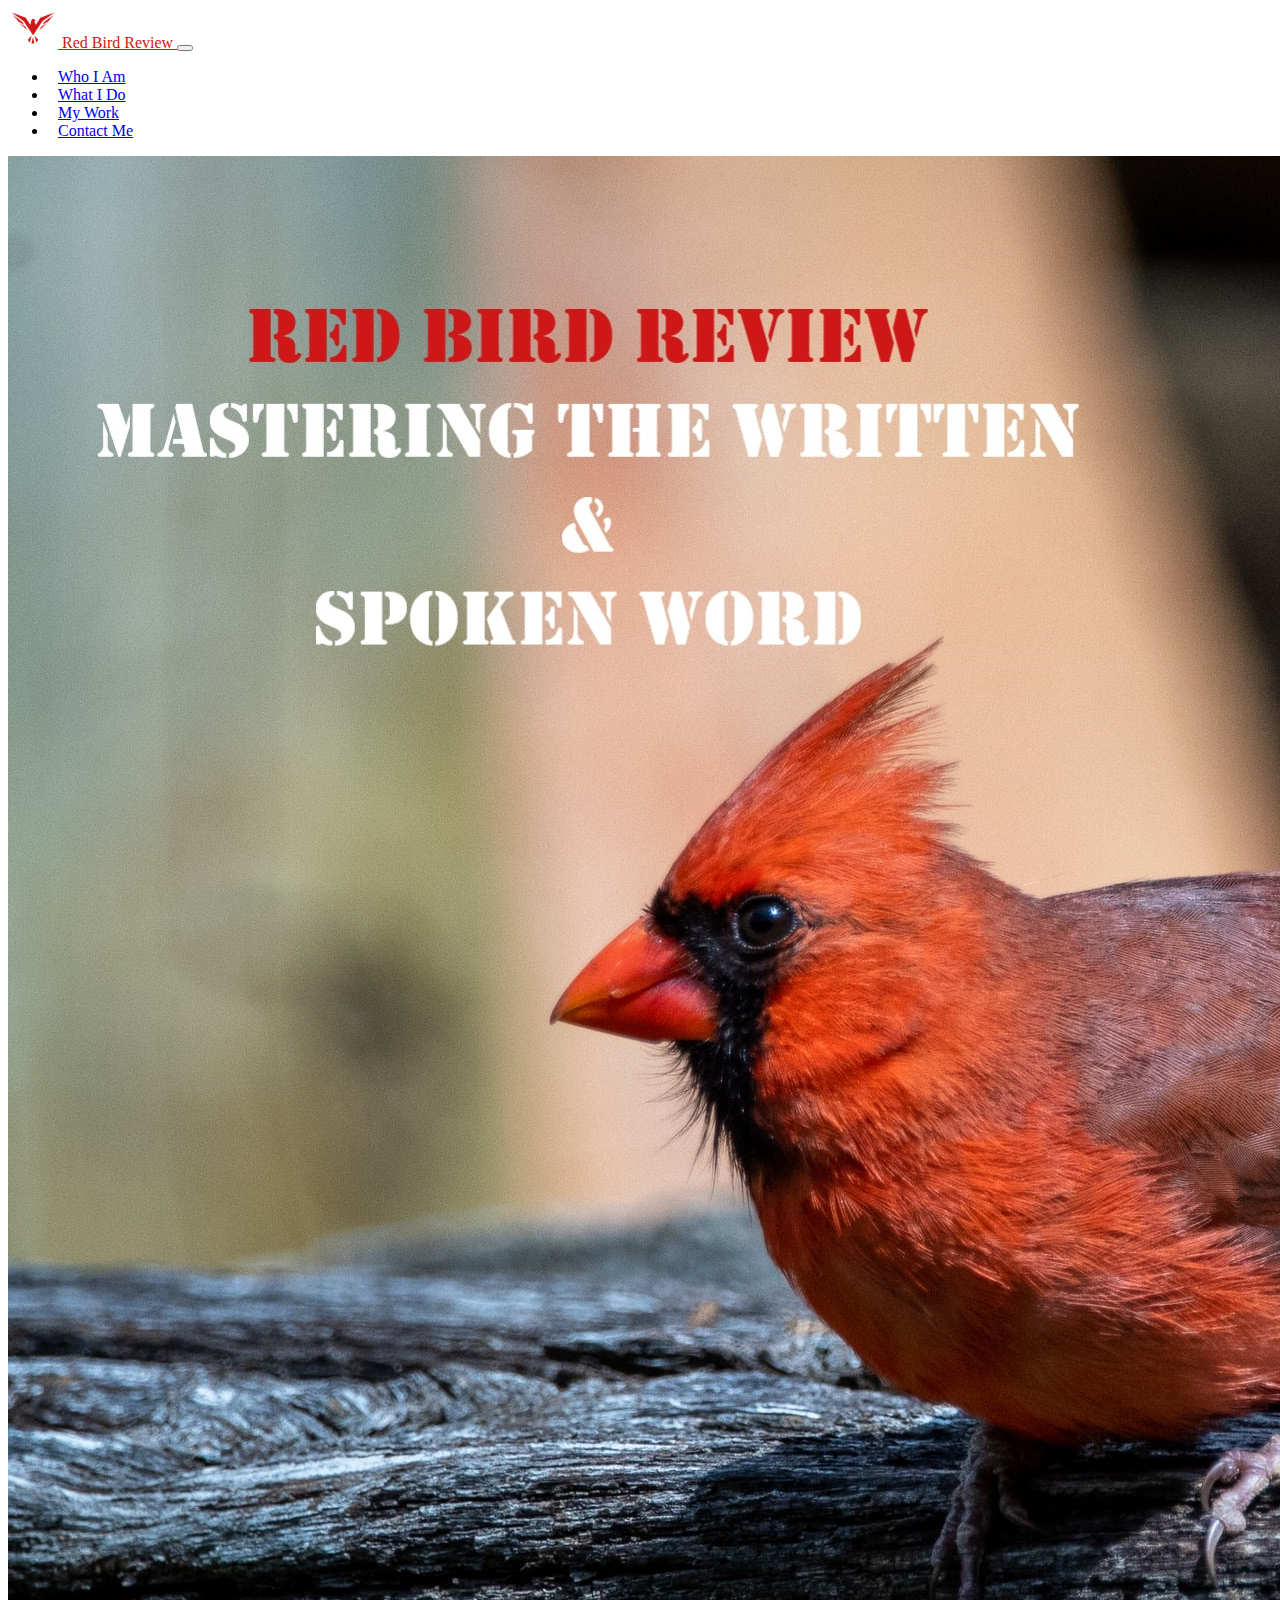
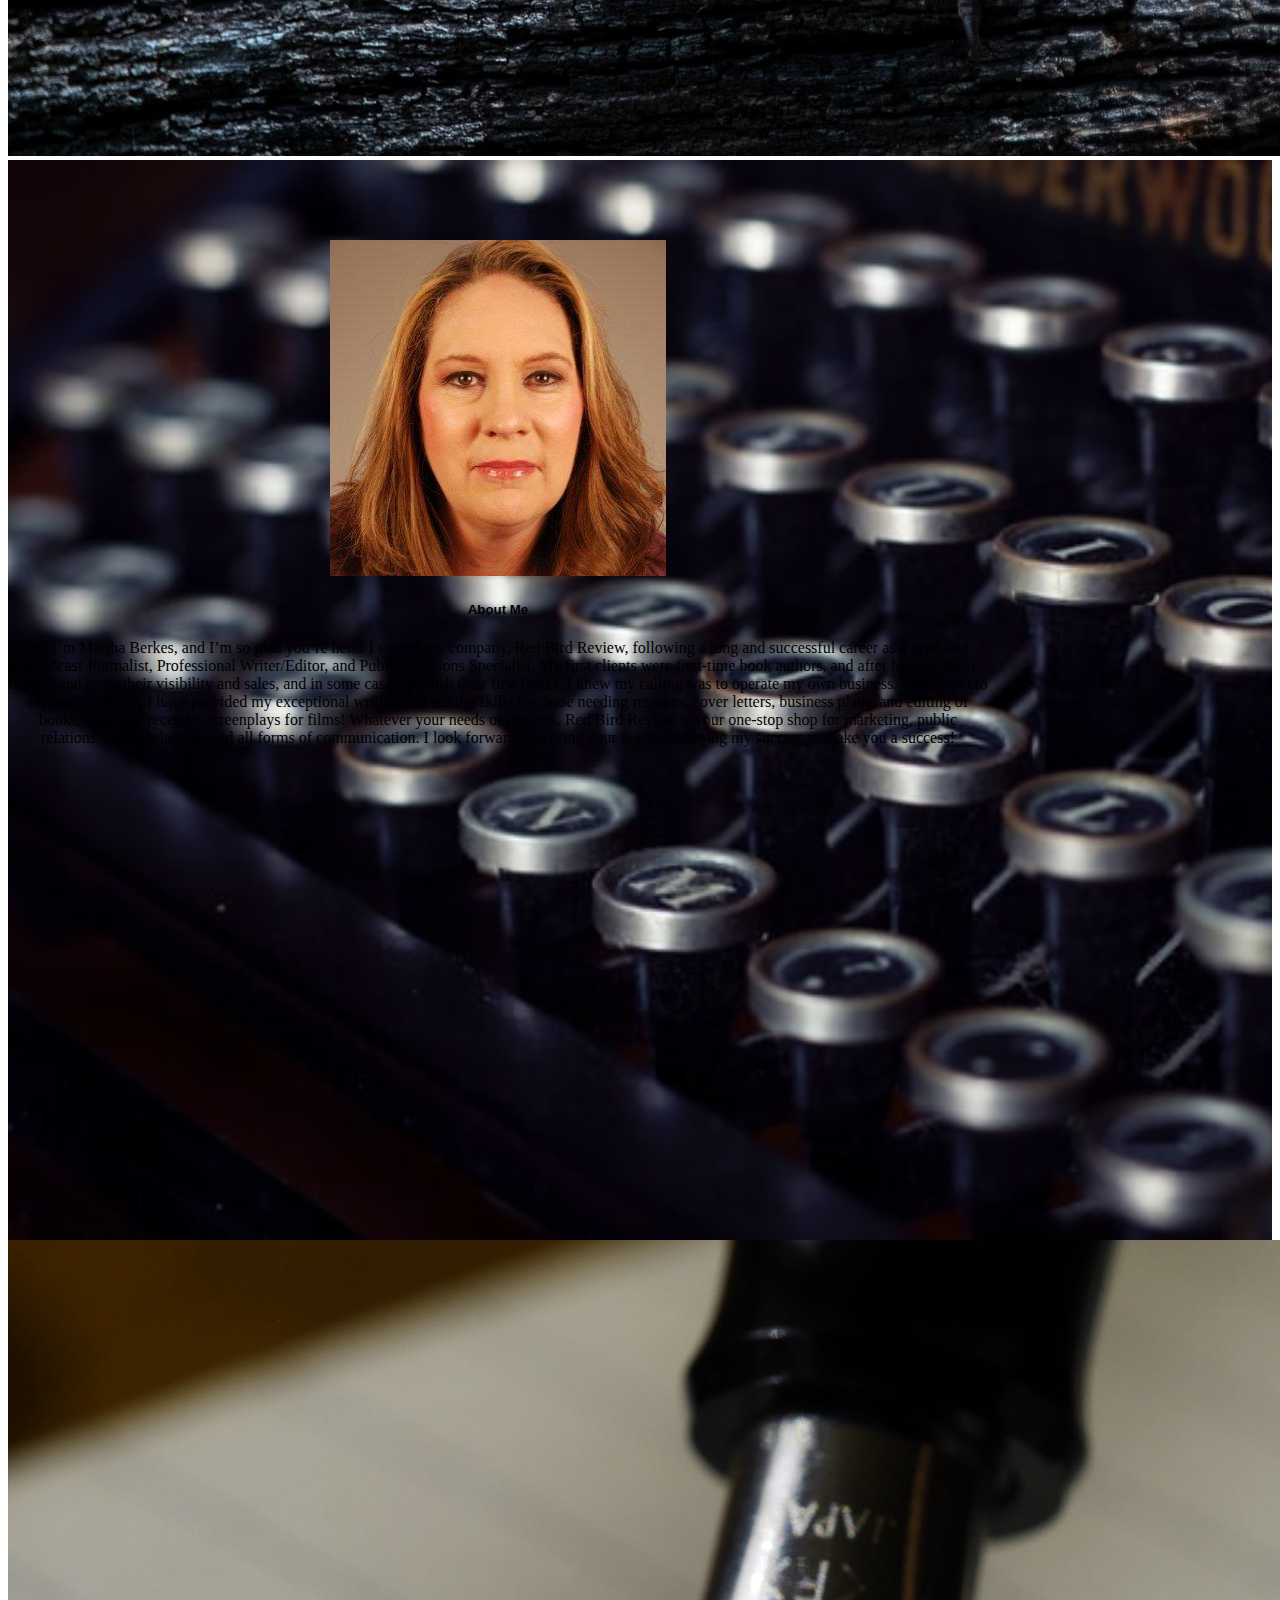
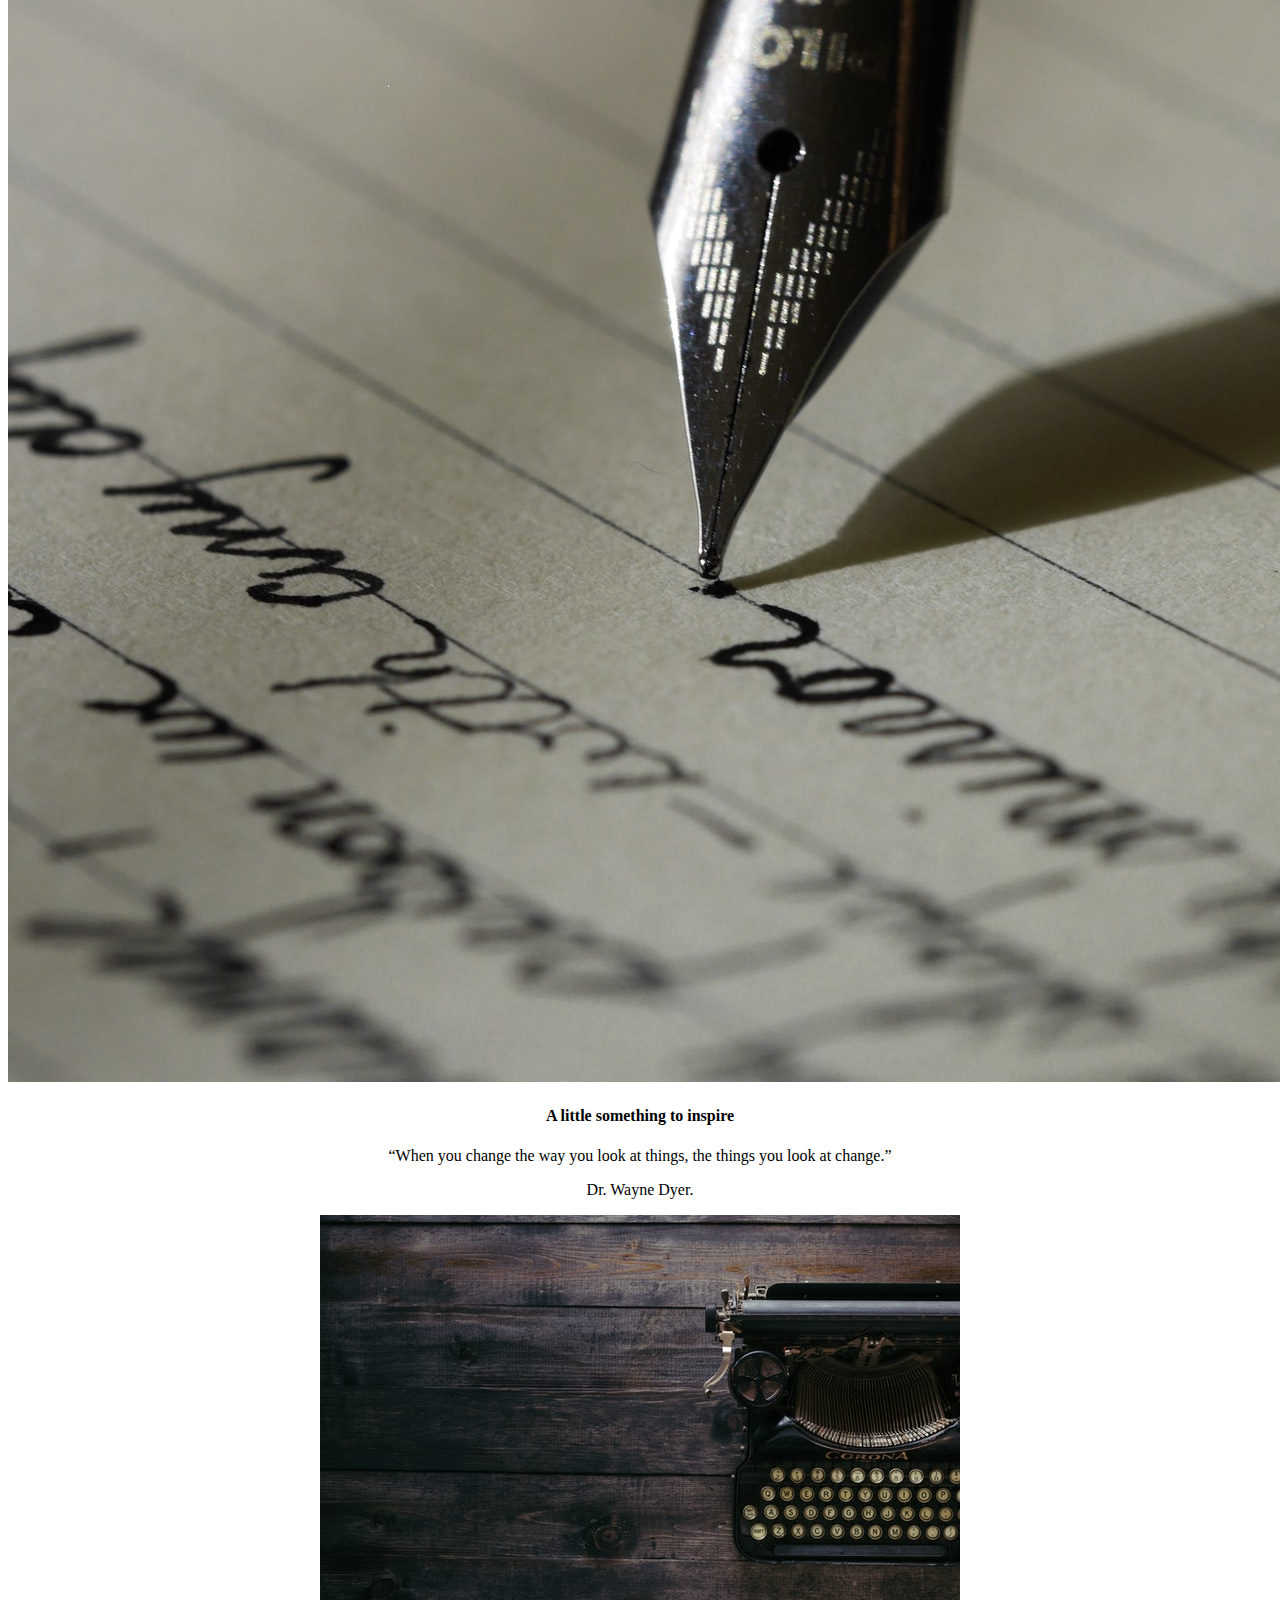
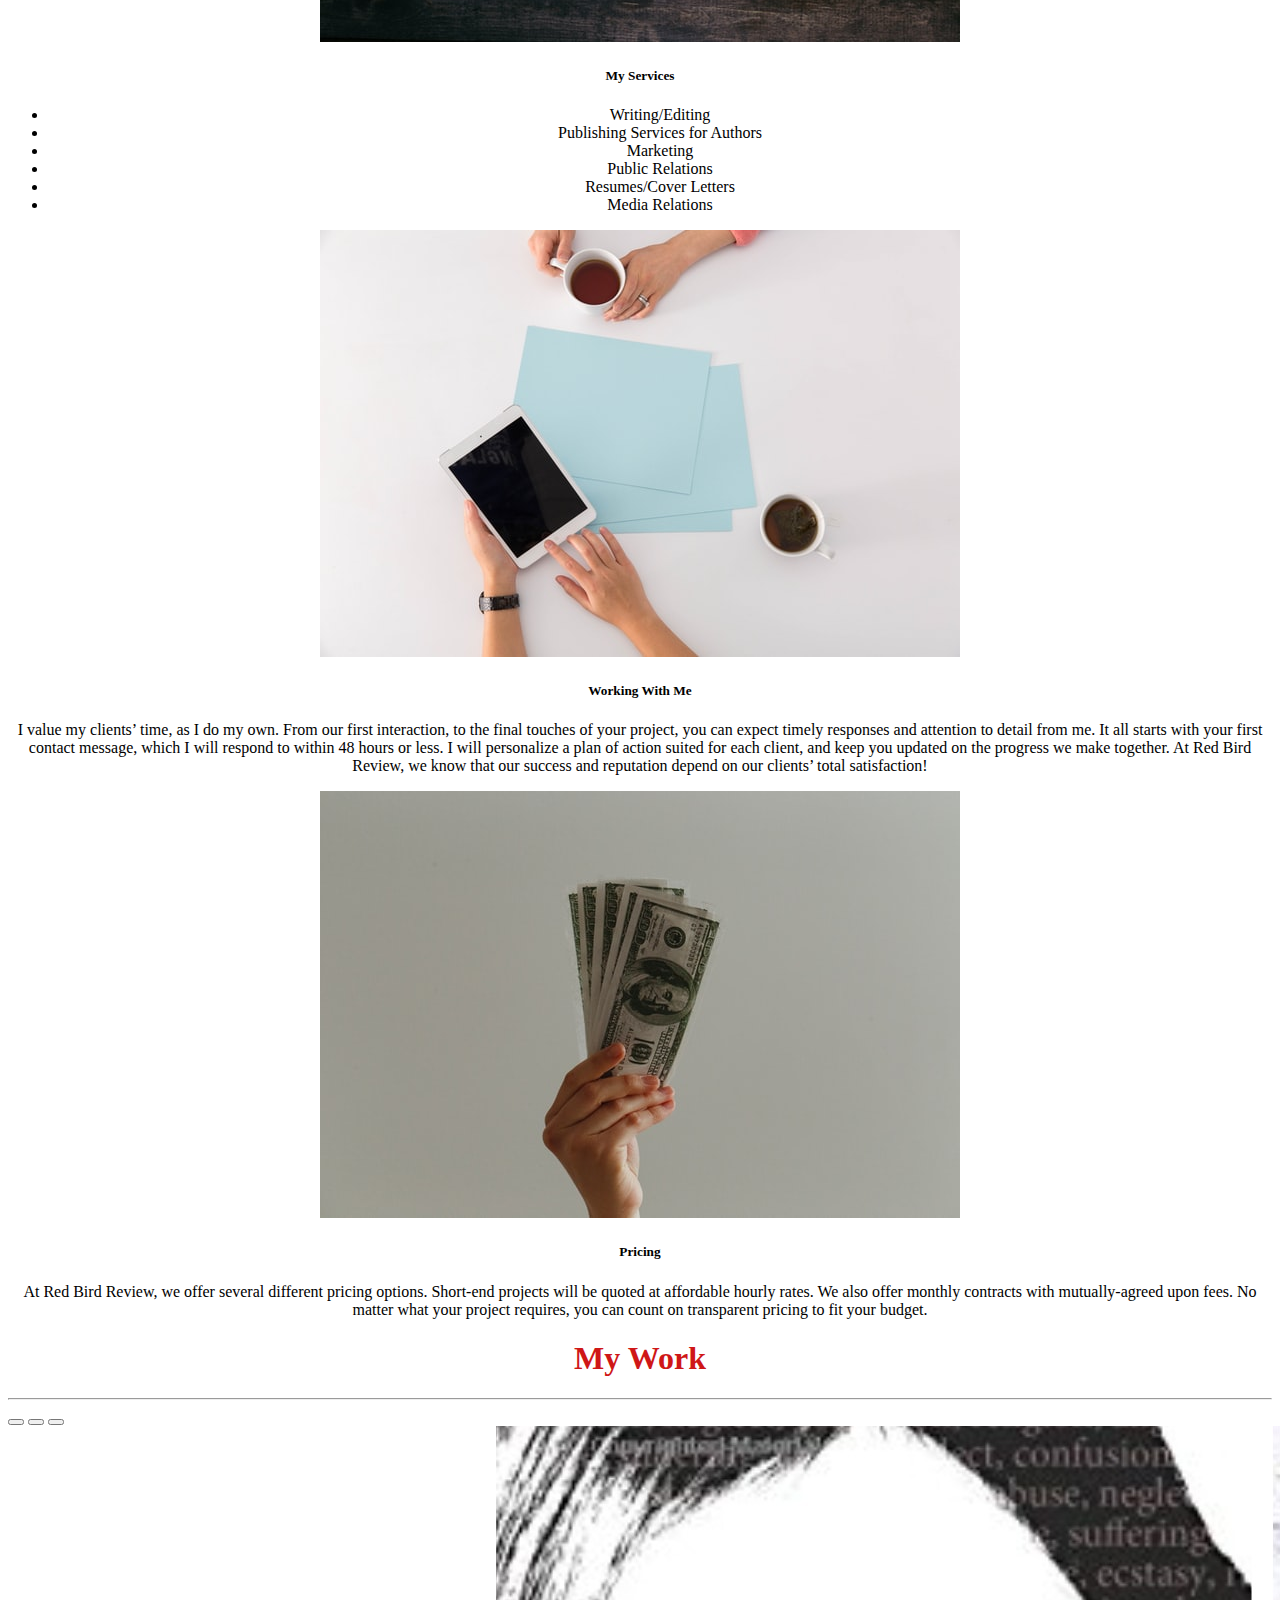
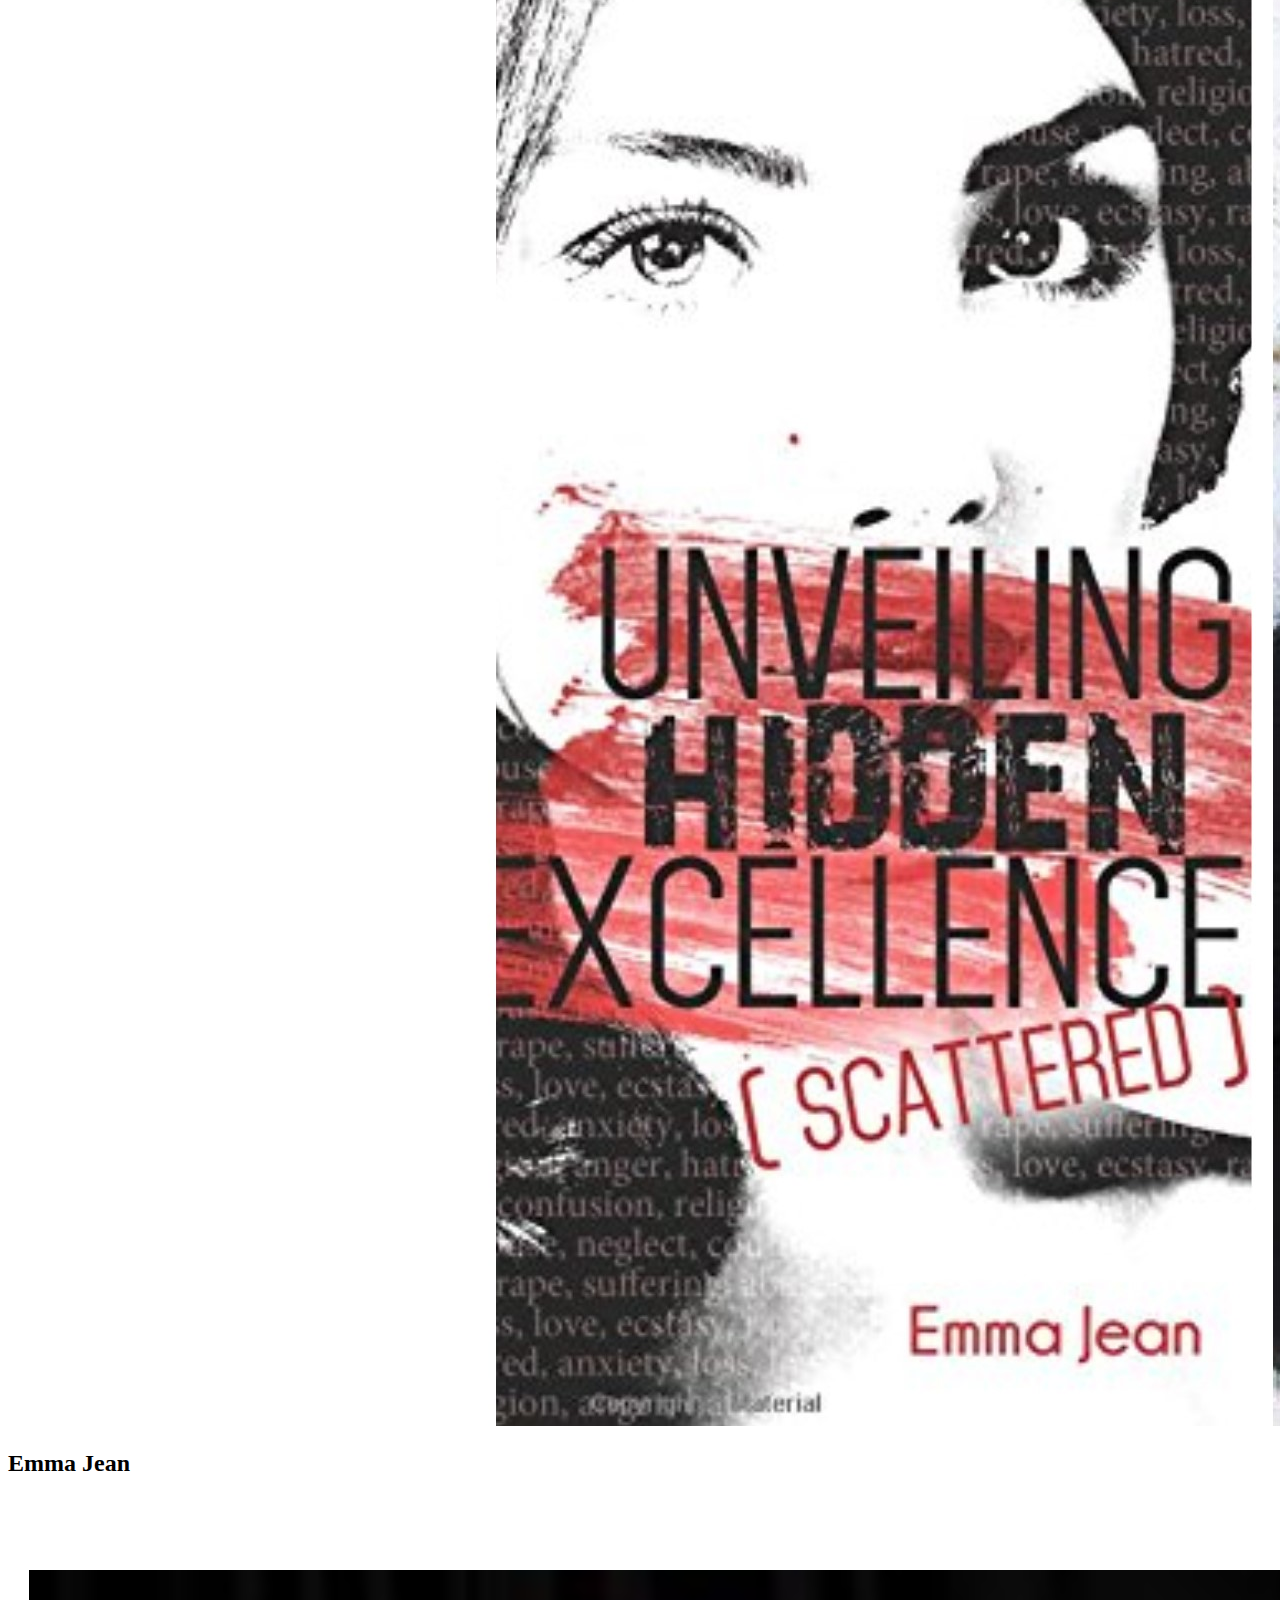
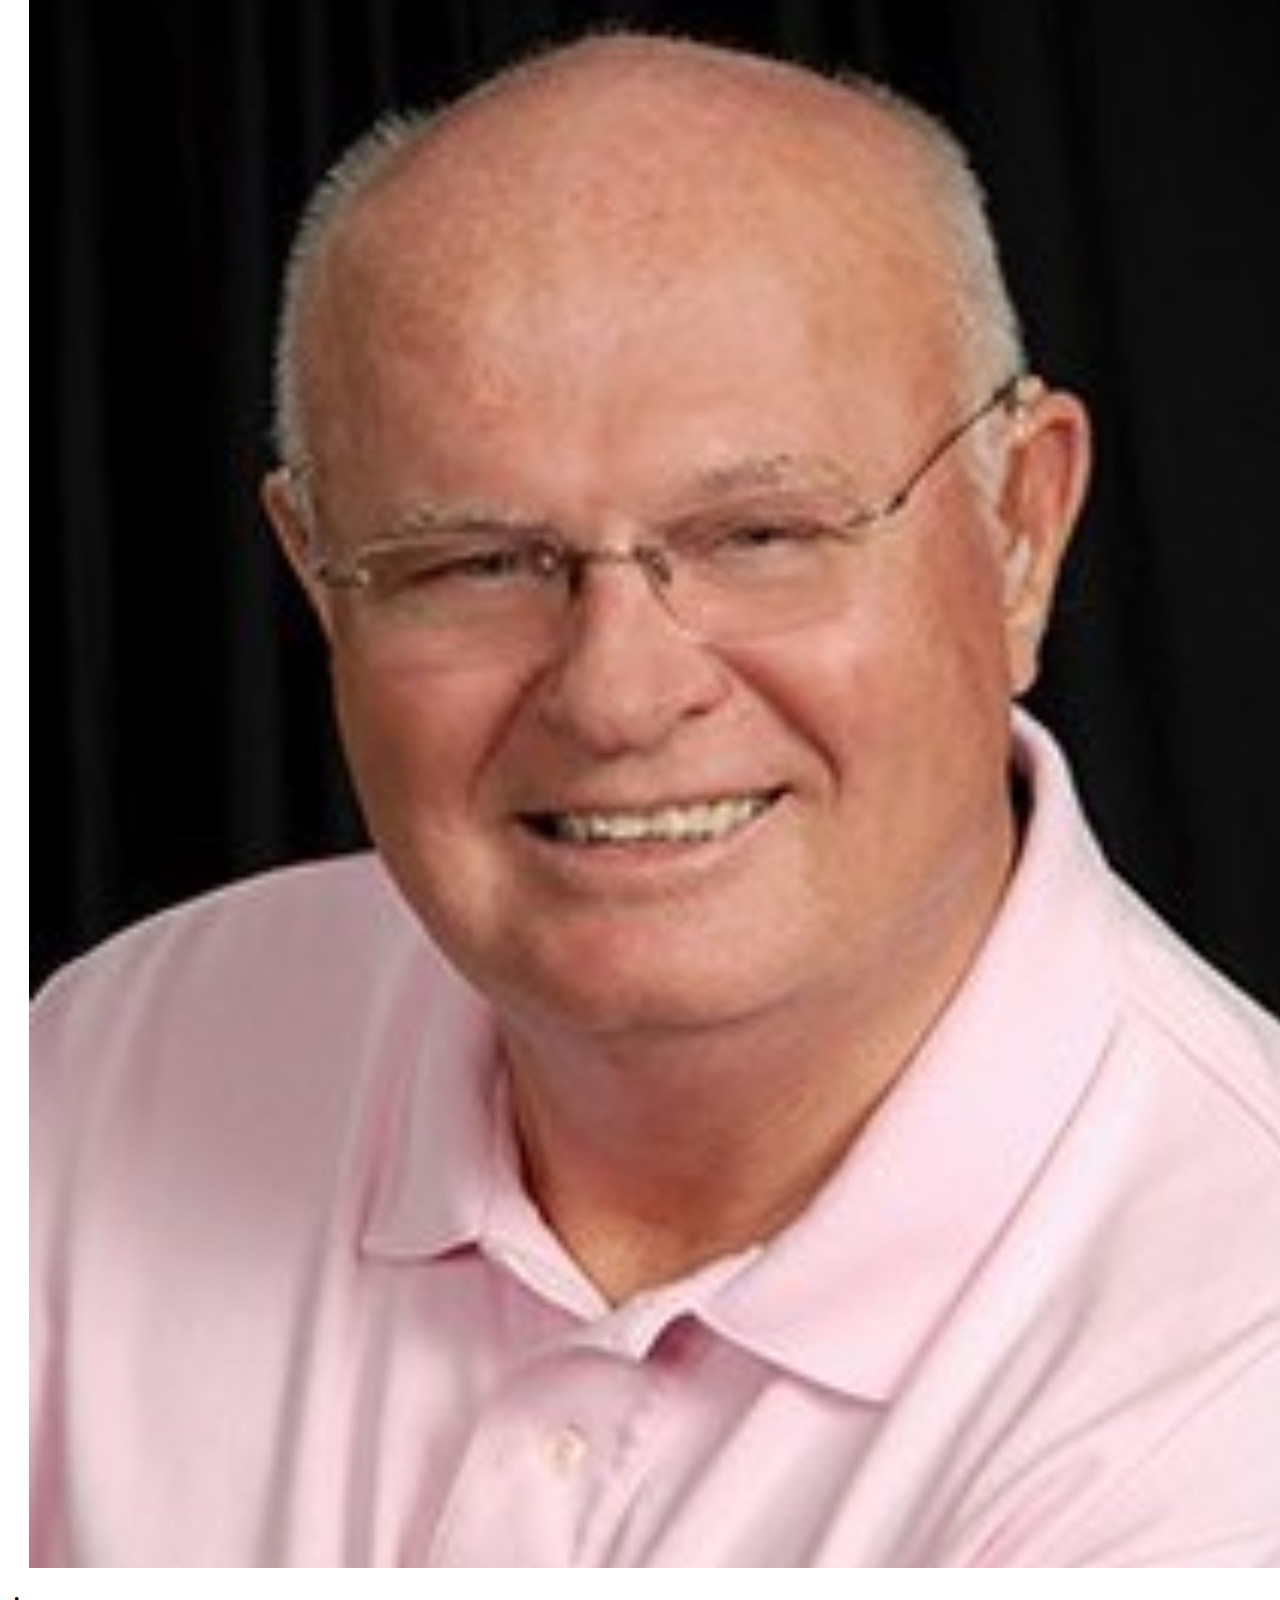
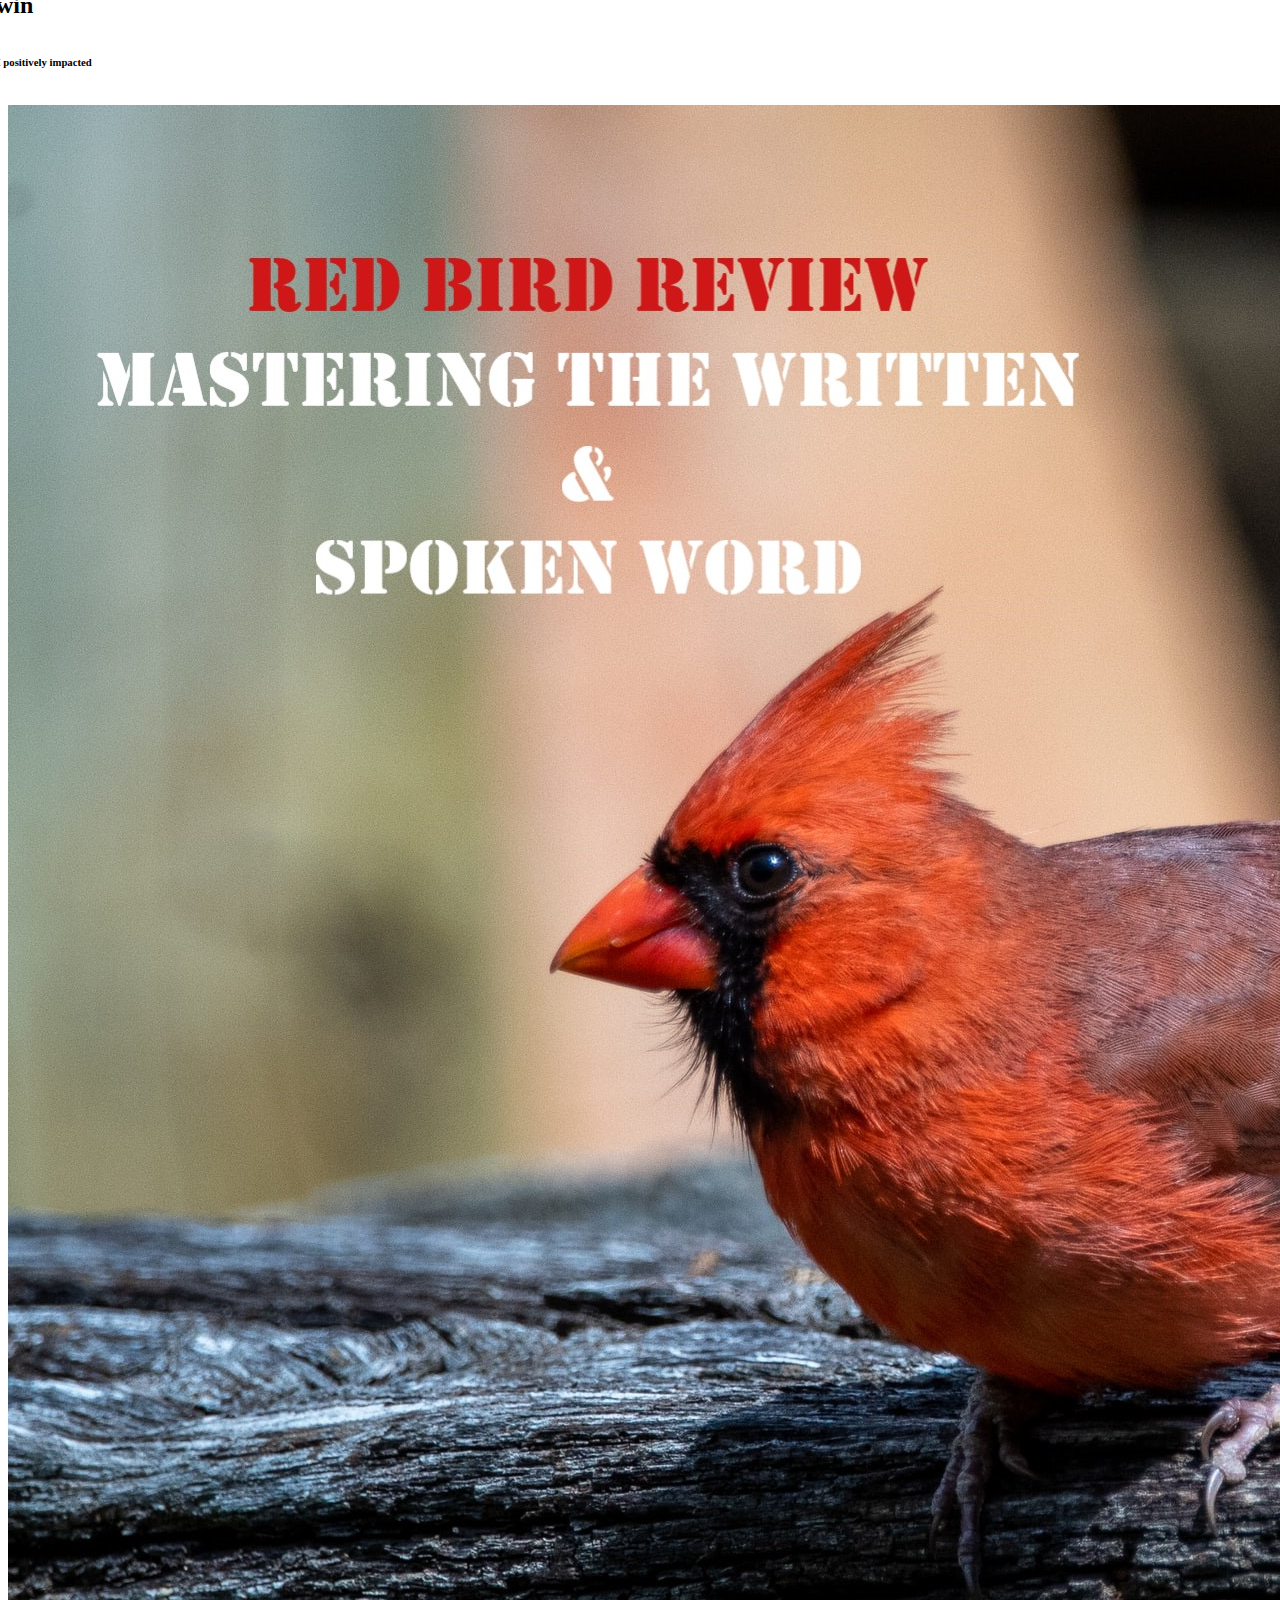
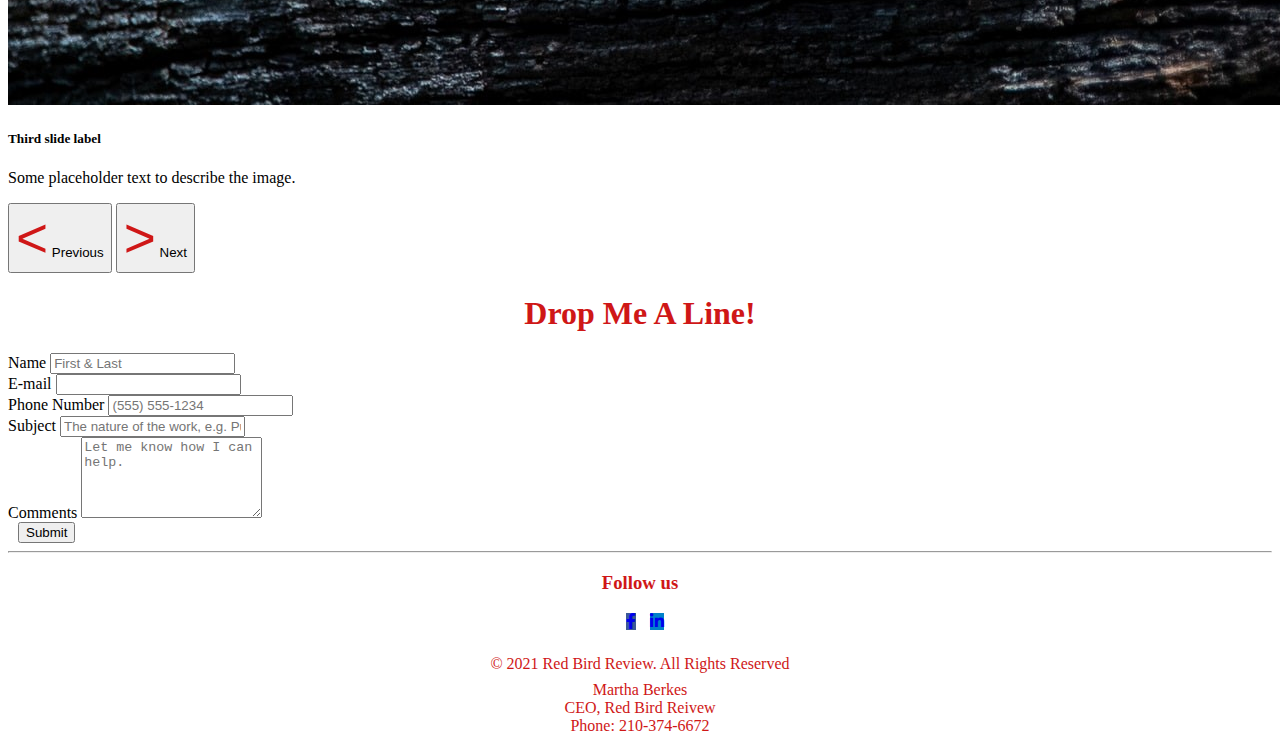
==== commit b17c4983: "Add files via upload" ====
--- a/index.html
+++ b/index.html
@@ -148,7 +148,7 @@
                     <div 
                       id="carouselExampleCaptions" 
                       class="carousel slide carousel-fade"
-                      data-bs-interval="5000"
+                      data-bs-interval="10000"
                       data-bs-ride="carousel"
                     >
                       <div class="carousel-indicators">
@@ -178,24 +178,24 @@
                       <div class="carousel-inner">
                         <div class="carousel-item active">
                           <img 
-                            src="IMG/My Postalt.jpg"
+                            src="IMG/Emma exa-slide.jpg"
                             class="d-block w-100"
-                            alt="Sailboat 1"
+                            alt="Emma"
                           />
                           <div class="carousel-caption d-none d-md-block">
                             <h2>Emma Jean</h2>
-                            <p class="slide-1">A satisfied, former client <br>  enjoying her first published book!</p>
+                            <p class="slide-1"> <b>A satisfied, former client <br>  enjoying her first published book!</b></p>
                           </div>
                         </div>
                         <div class="carousel-item">
                           <img 
-                            src="IMG/Cardinal-alt-2.jpg"
+                            src="IMG/Richard exa.png"
                             class="d-block w-100"
-                            alt="Sailboat 2"
+                            alt="Richard"
                           />
                           <div class="carousel-caption d-none d-md-block">
-                            <h5>Second slide label</h5>
-                            <p>Some placeholder text to describe the image.</p>
+                            <h2 class="slide-2-title">Richard Baldwin</h2>
+                            <h6 class="slide-2"> <b>The late, great Richard Baldwin.<br>One of my first author clients that I  positively impacted <br> with my sales and marketing skills. </b></h6>
                           </div>
                         </div>
                         <div class="carousel-item">
@@ -241,7 +241,7 @@
                   <form  action="https://formspree.io/f/mleavlnz" method="POST" id="contact-form" class="row g-3">
                     <div class="col-md-6">
                       <label for="name" class="form-label">Name</label>
-                      <input type="text" class="form-control"  id="name" name="name" required>
+                      <input type="text" class="form-control"  id="name" name="name" placeholder="First & Last" required>
                     </div>
                     <div class="col-md-6">
                       <label for="emailInfo" class="form-label">E-mail</label>
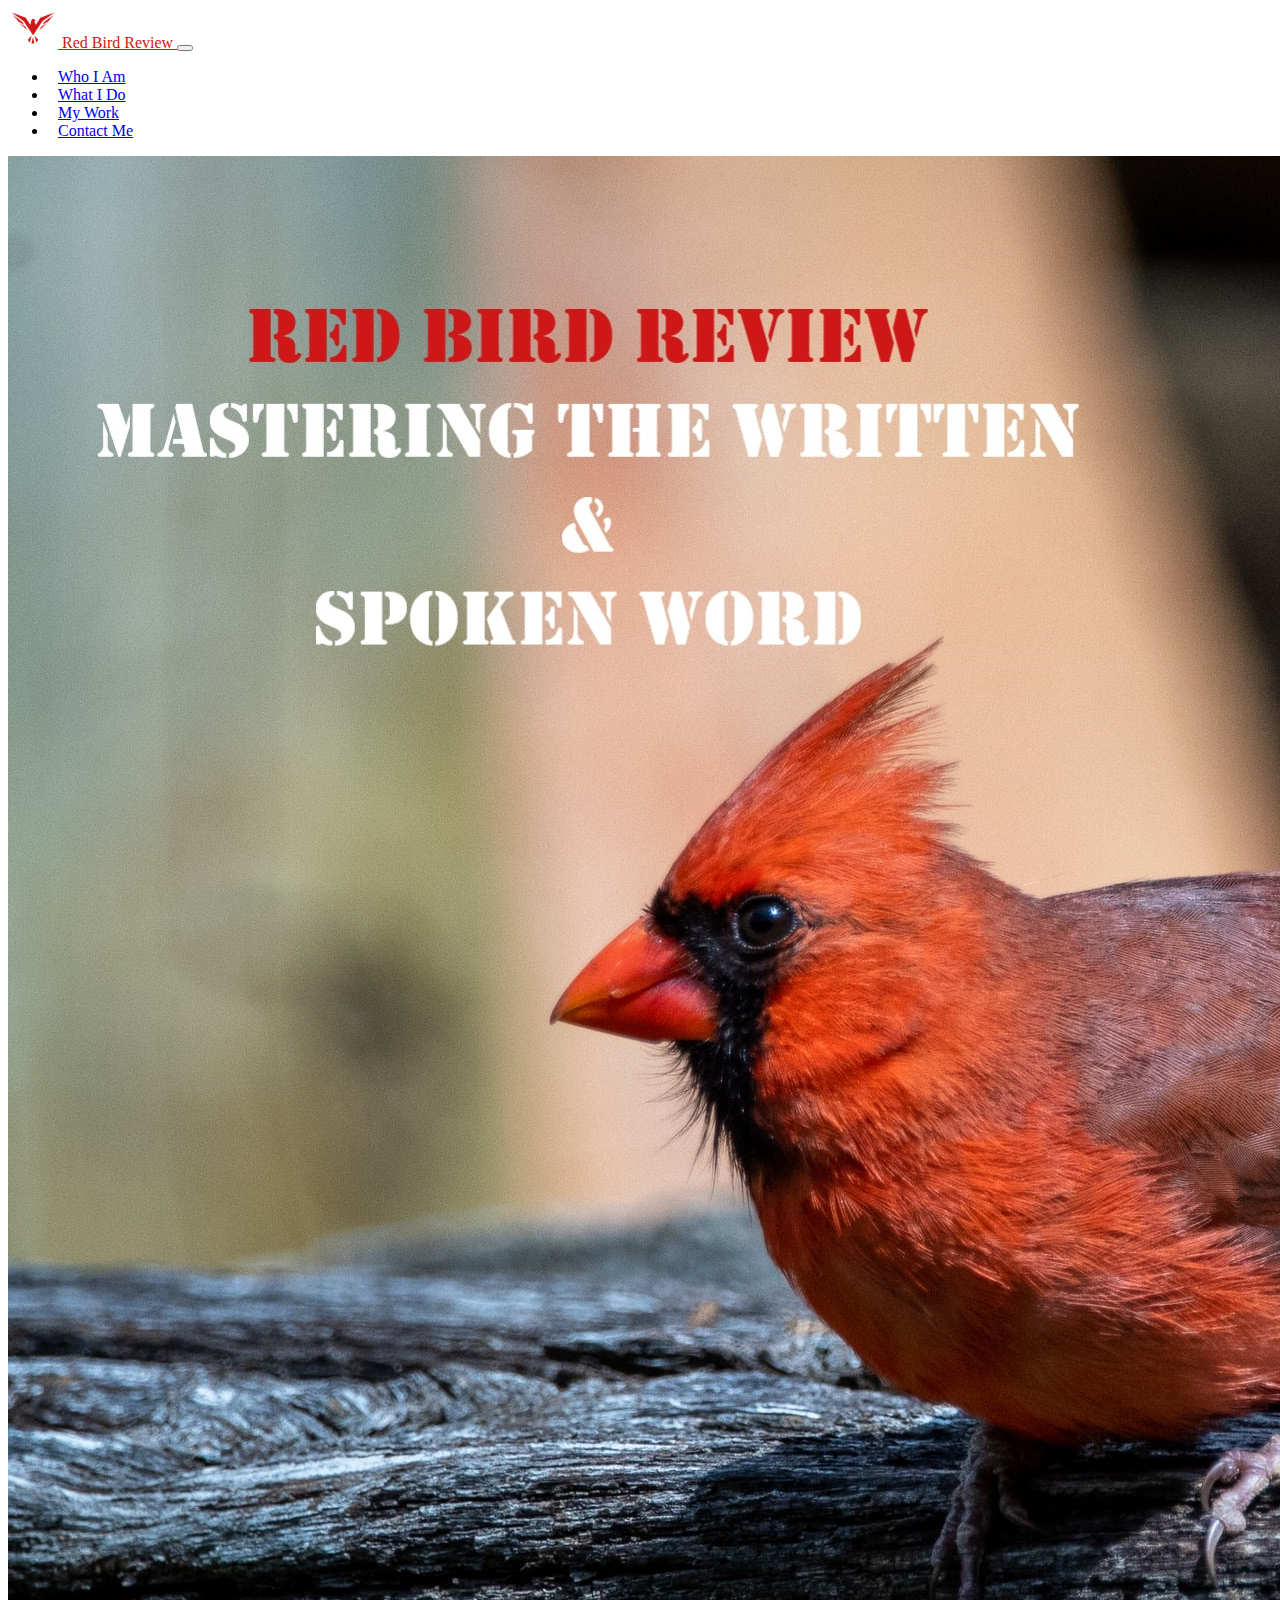
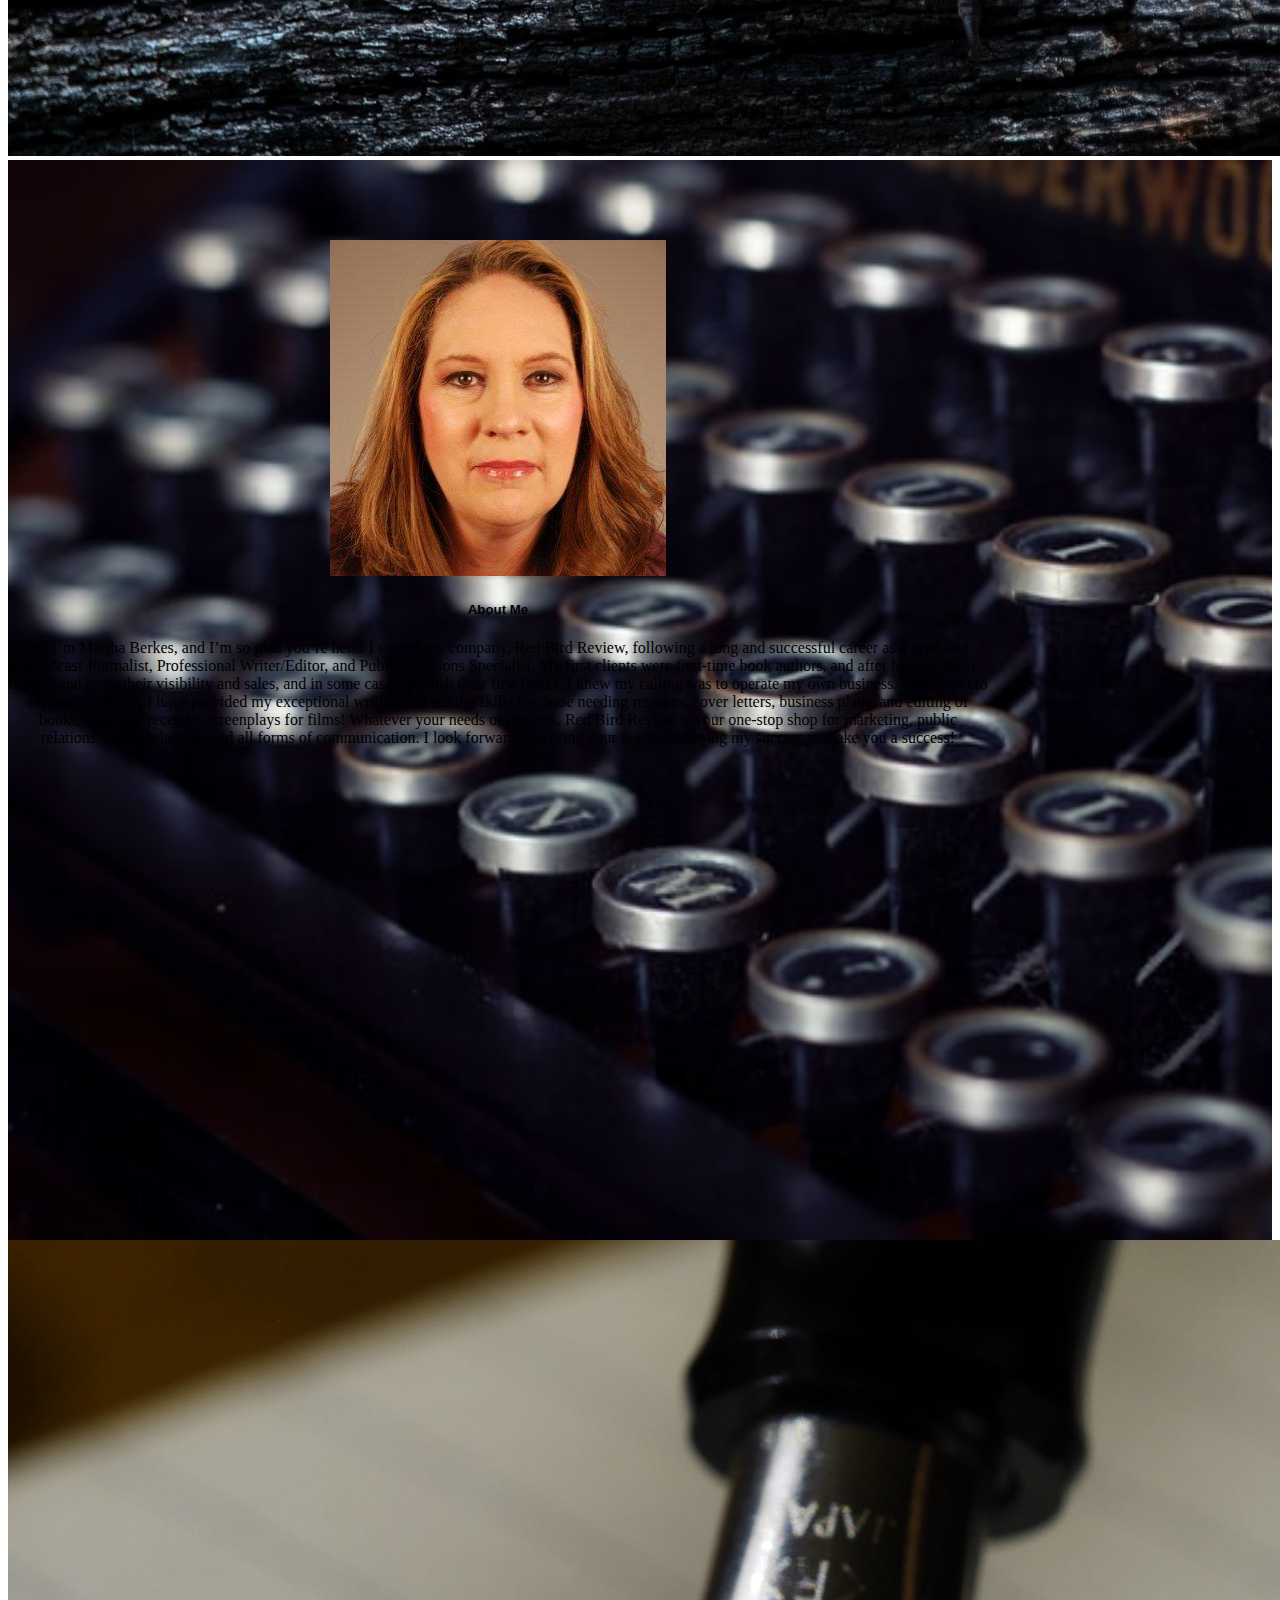
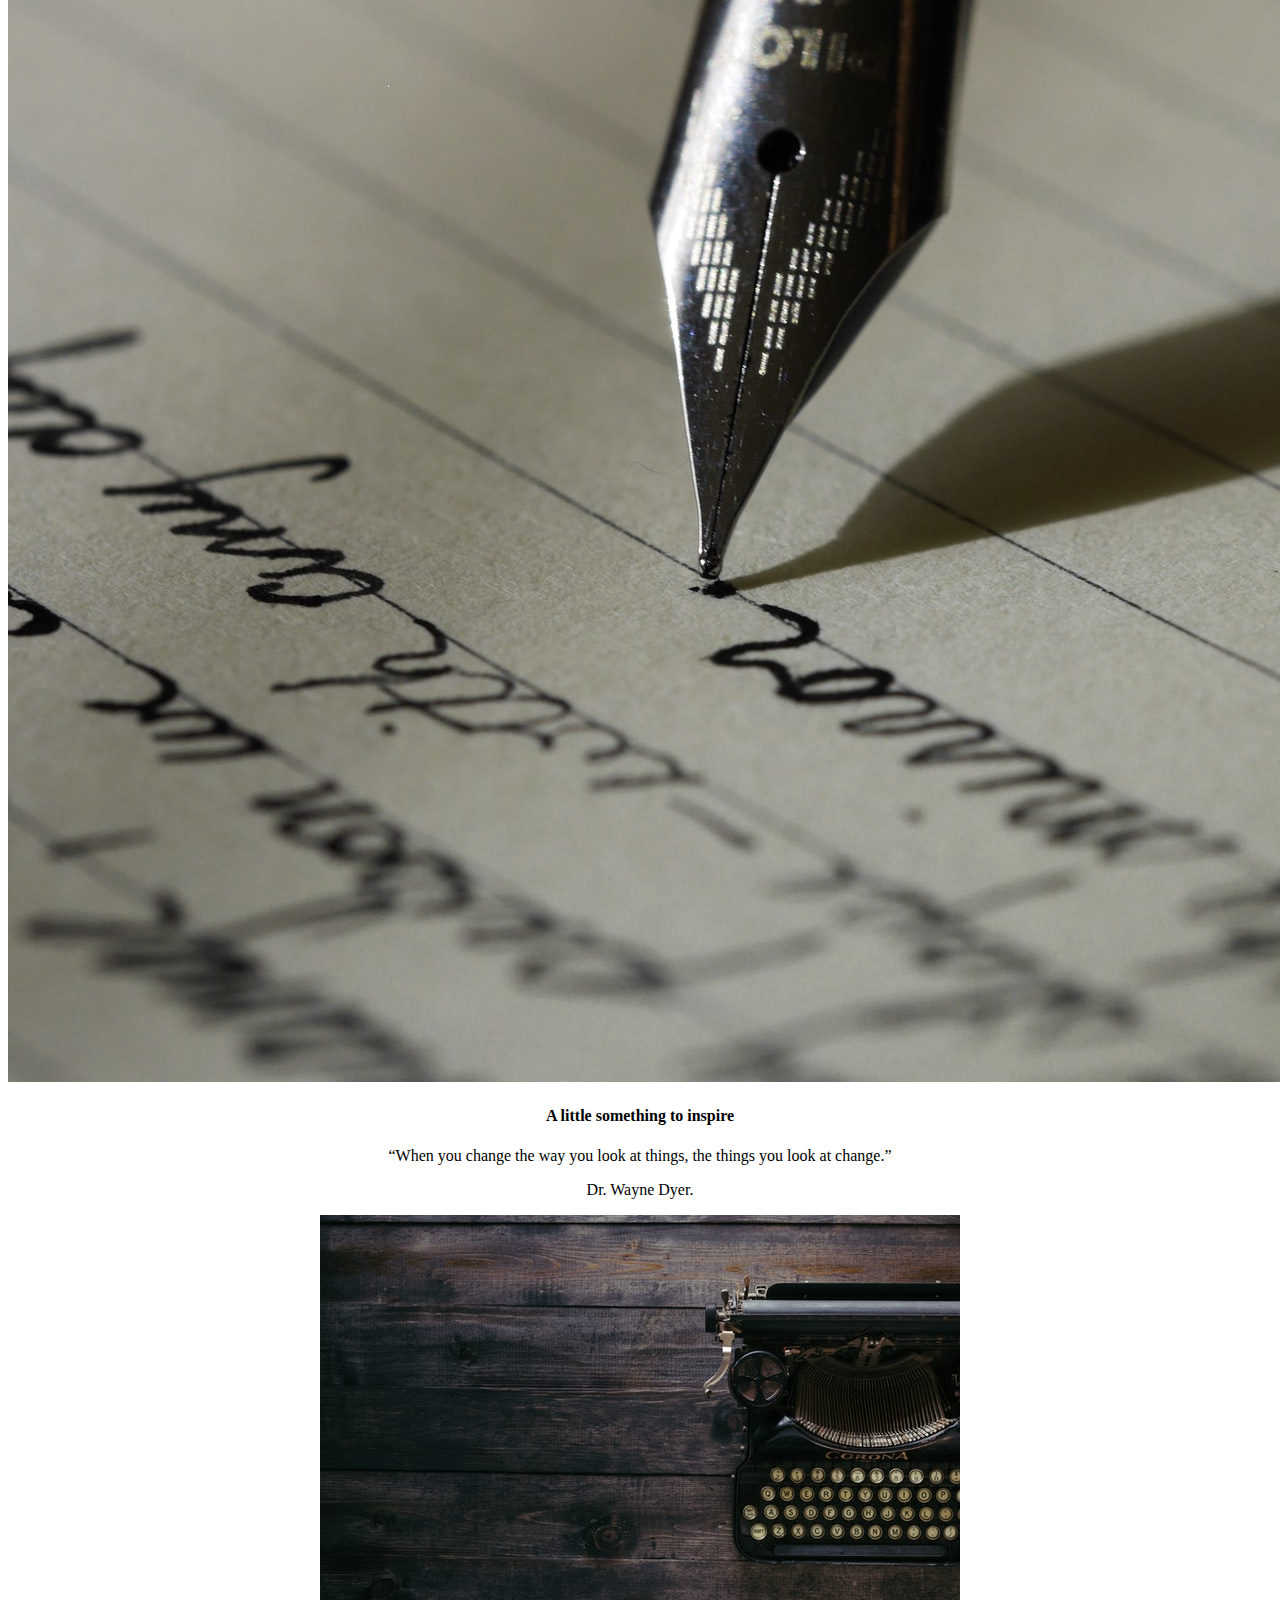
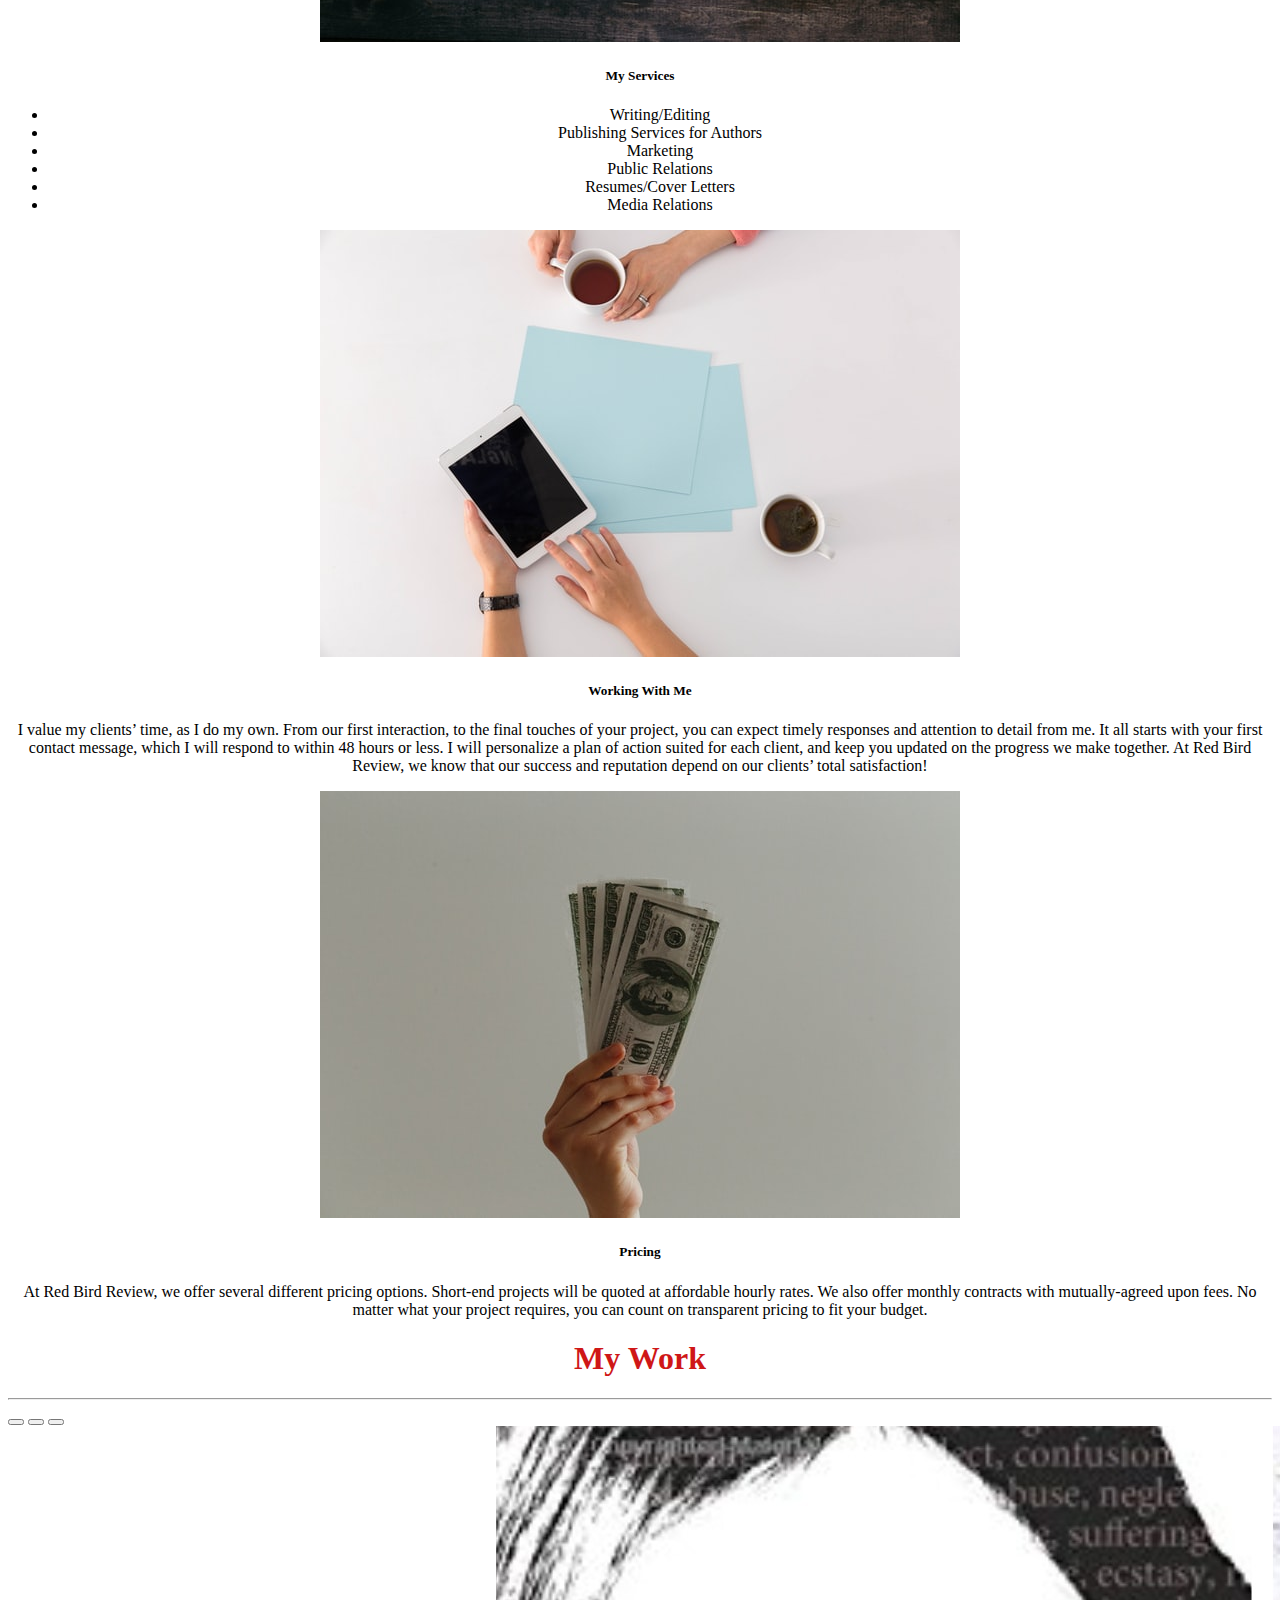
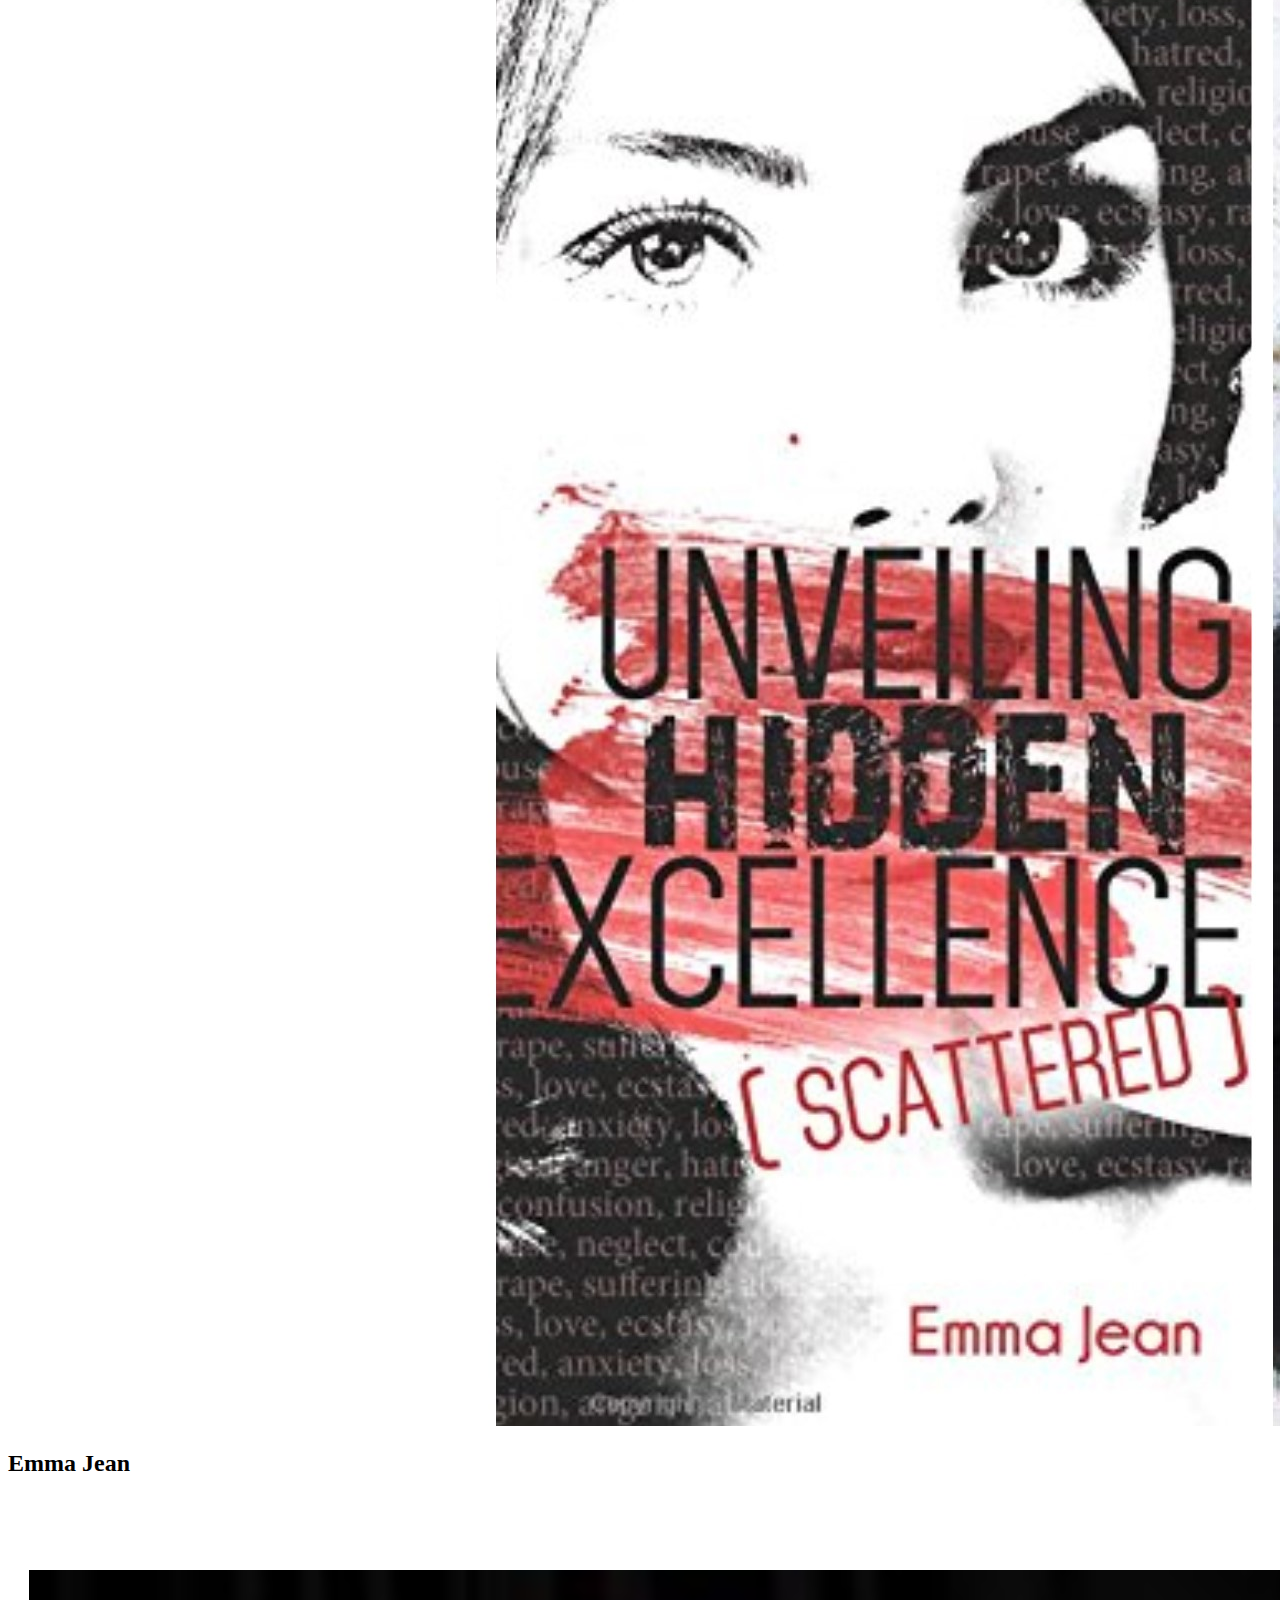
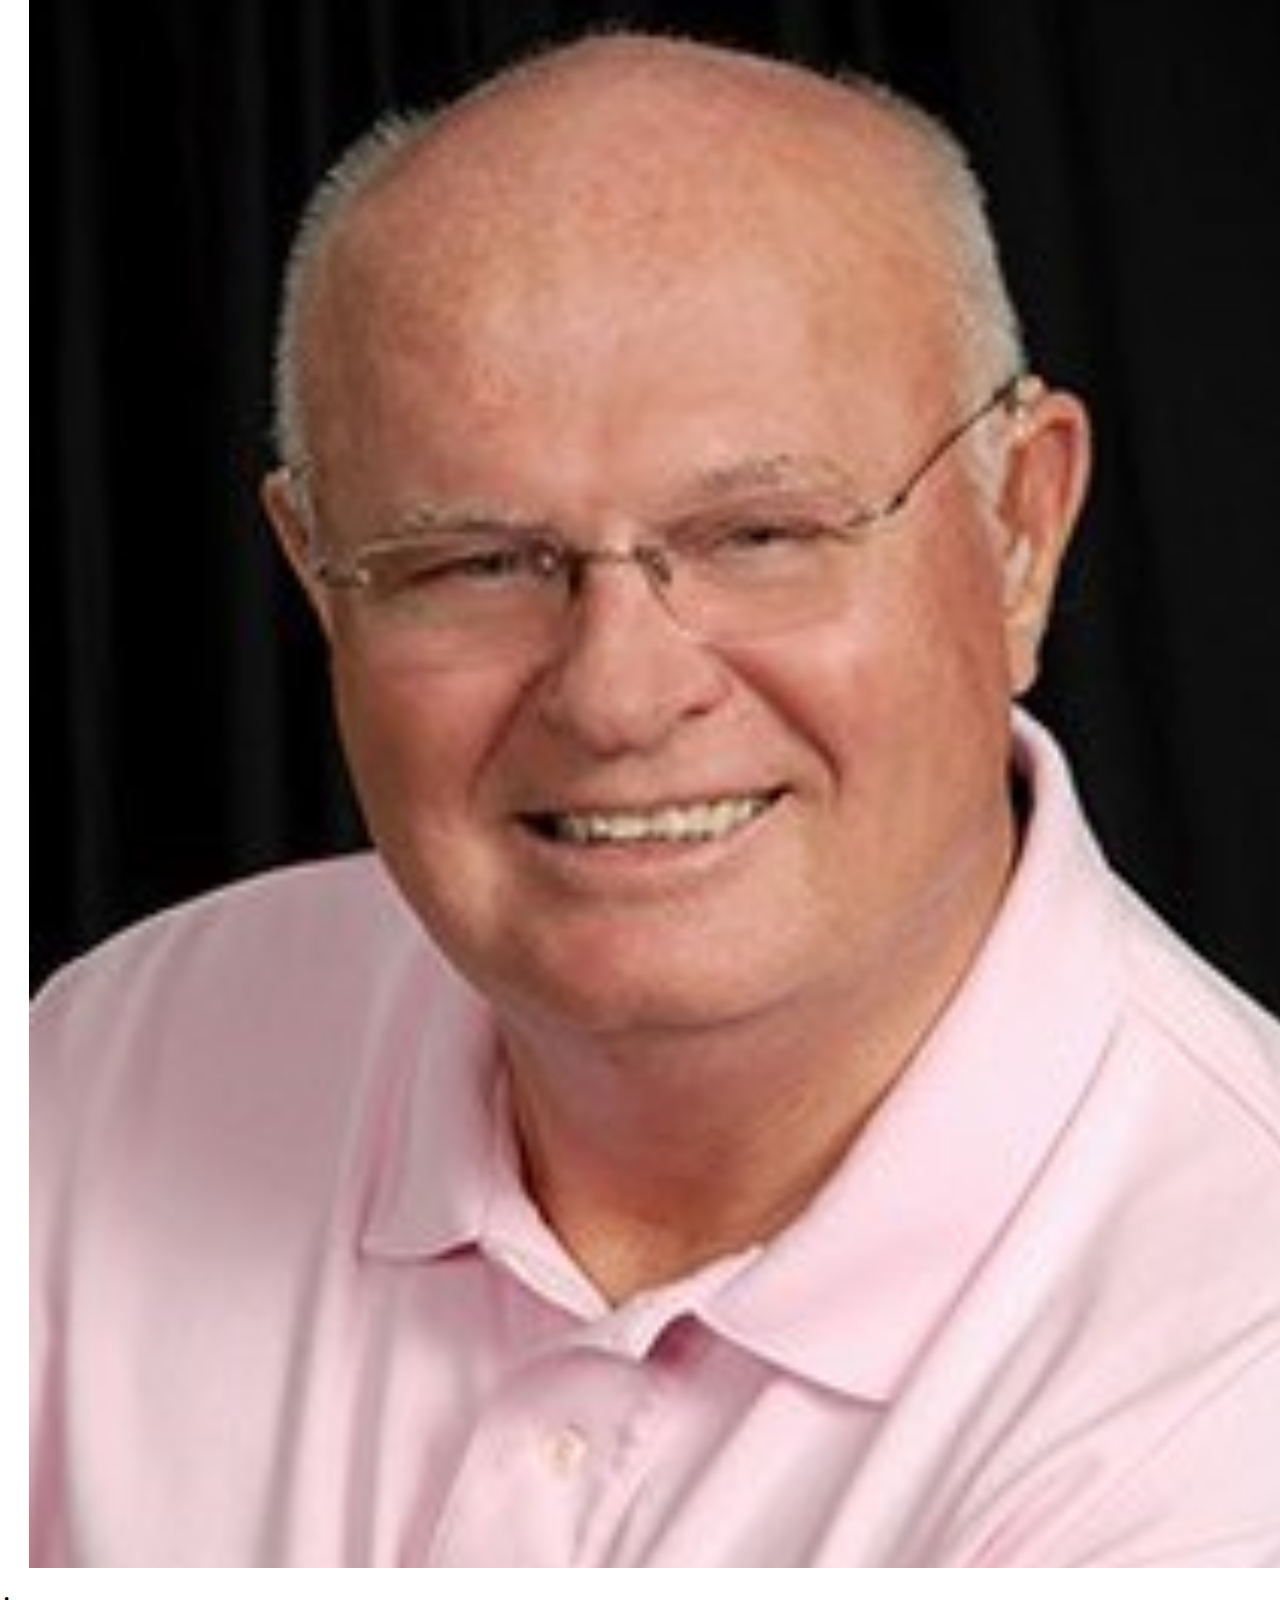
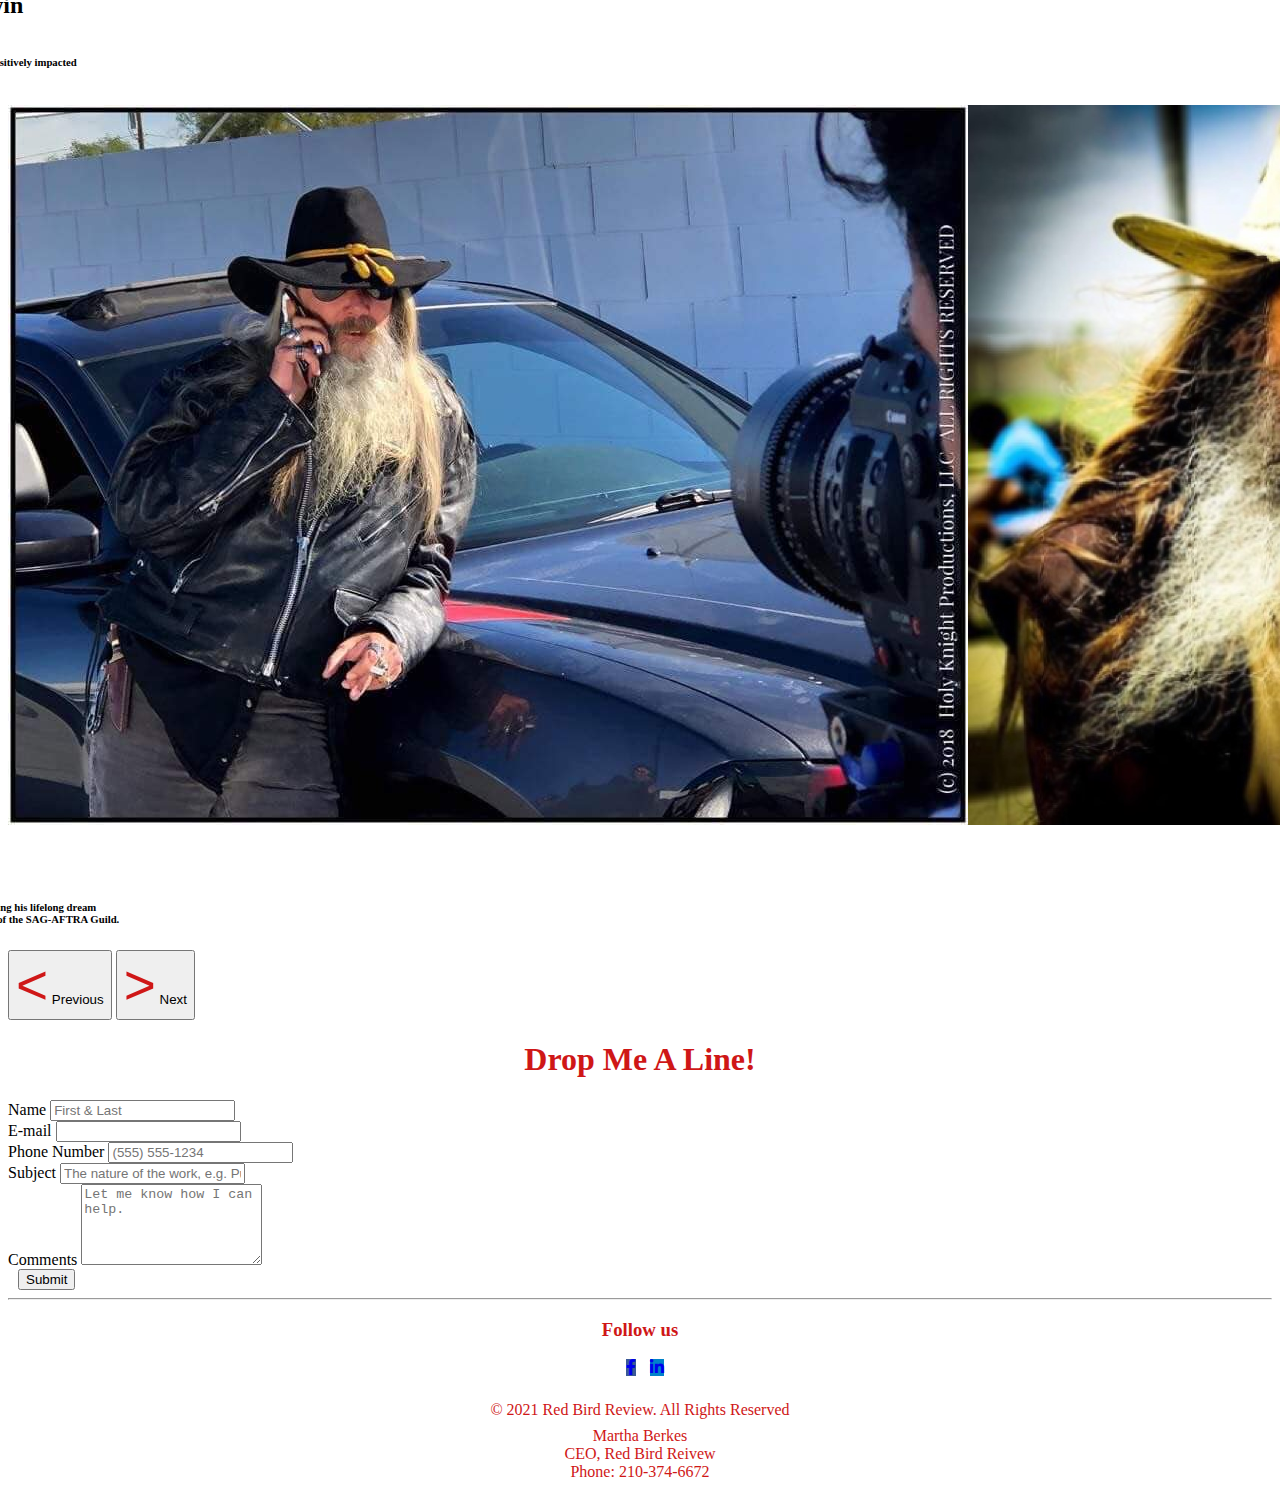
==== commit fcf64bc5: "Add files via upload" ====
--- a/index.html
+++ b/index.html
@@ -200,13 +200,13 @@
                         </div>
                         <div class="carousel-item">
                           <img 
-                            src="IMG/Cardinal-alt-2.jpg"
+                            src="IMG/Chris exa.png"
                             class="d-block w-100"
                             alt="Sailboat 3"
                           />
                           <div class="carousel-caption d-none d-md-block">
-                            <h5>Third slide label</h5>
-                            <p>Some placeholder text to describe the image.</p>
+                            <h2 class="slide-3-title">Chris Garrett</h2>
+                            <h6 class="slide-3"><b>Former client Chris Garrett, realizing his lifelong dream <br> of becoming an actor and member of the SAG-AFTRA Guild.</b></h6>
                           </div>
                         </div>
                       </div>
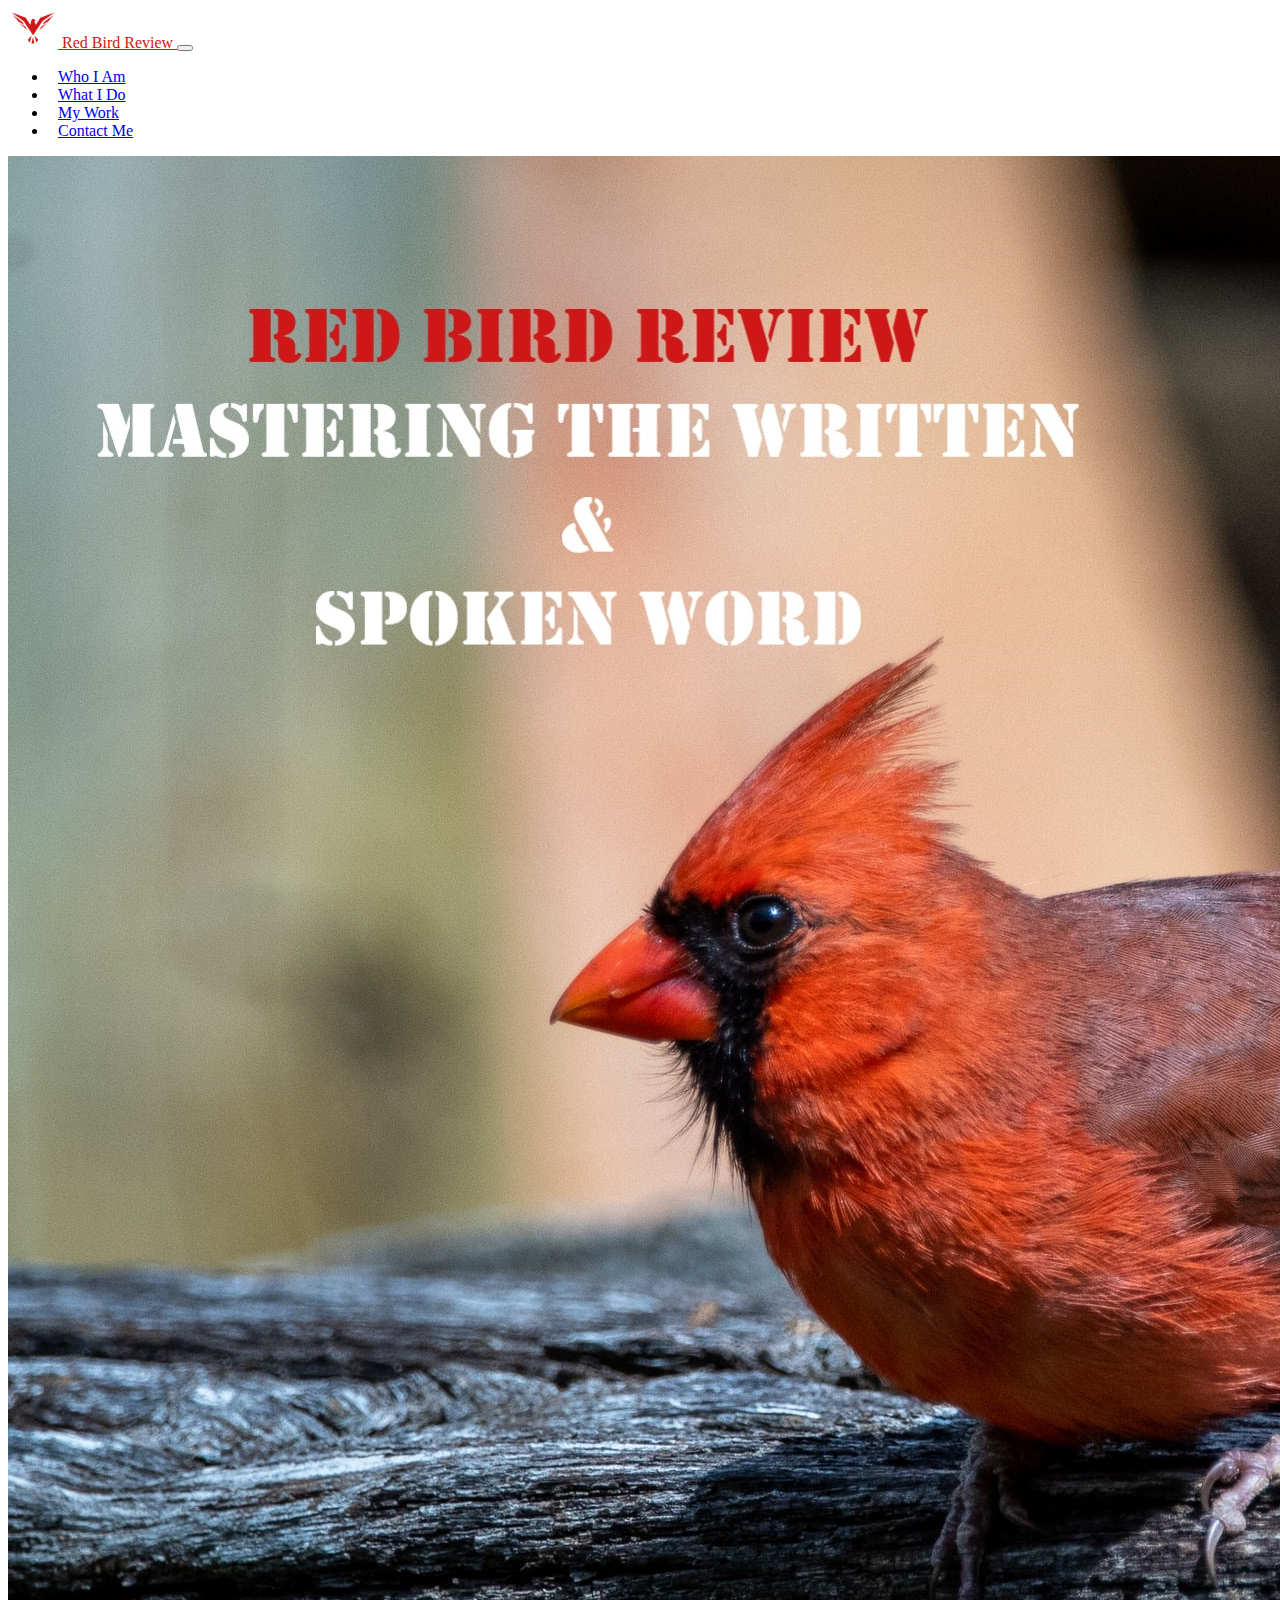
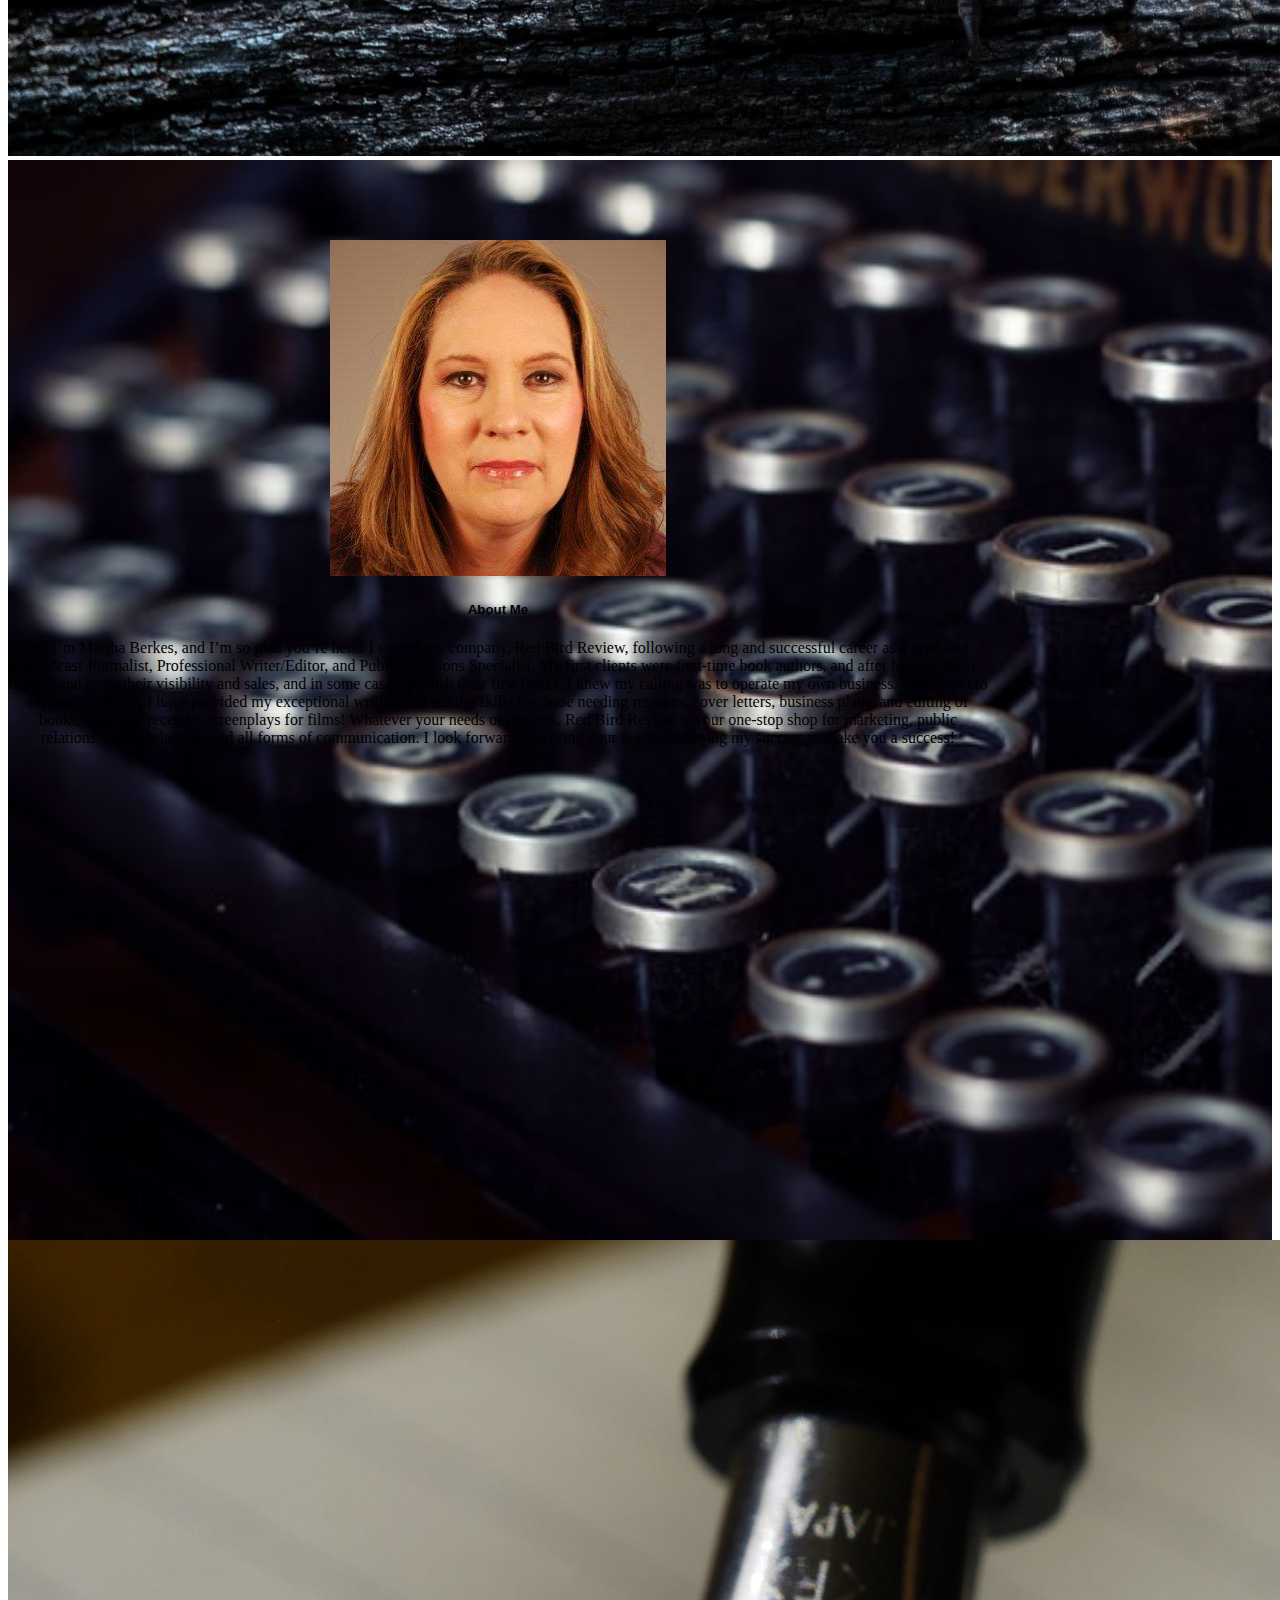
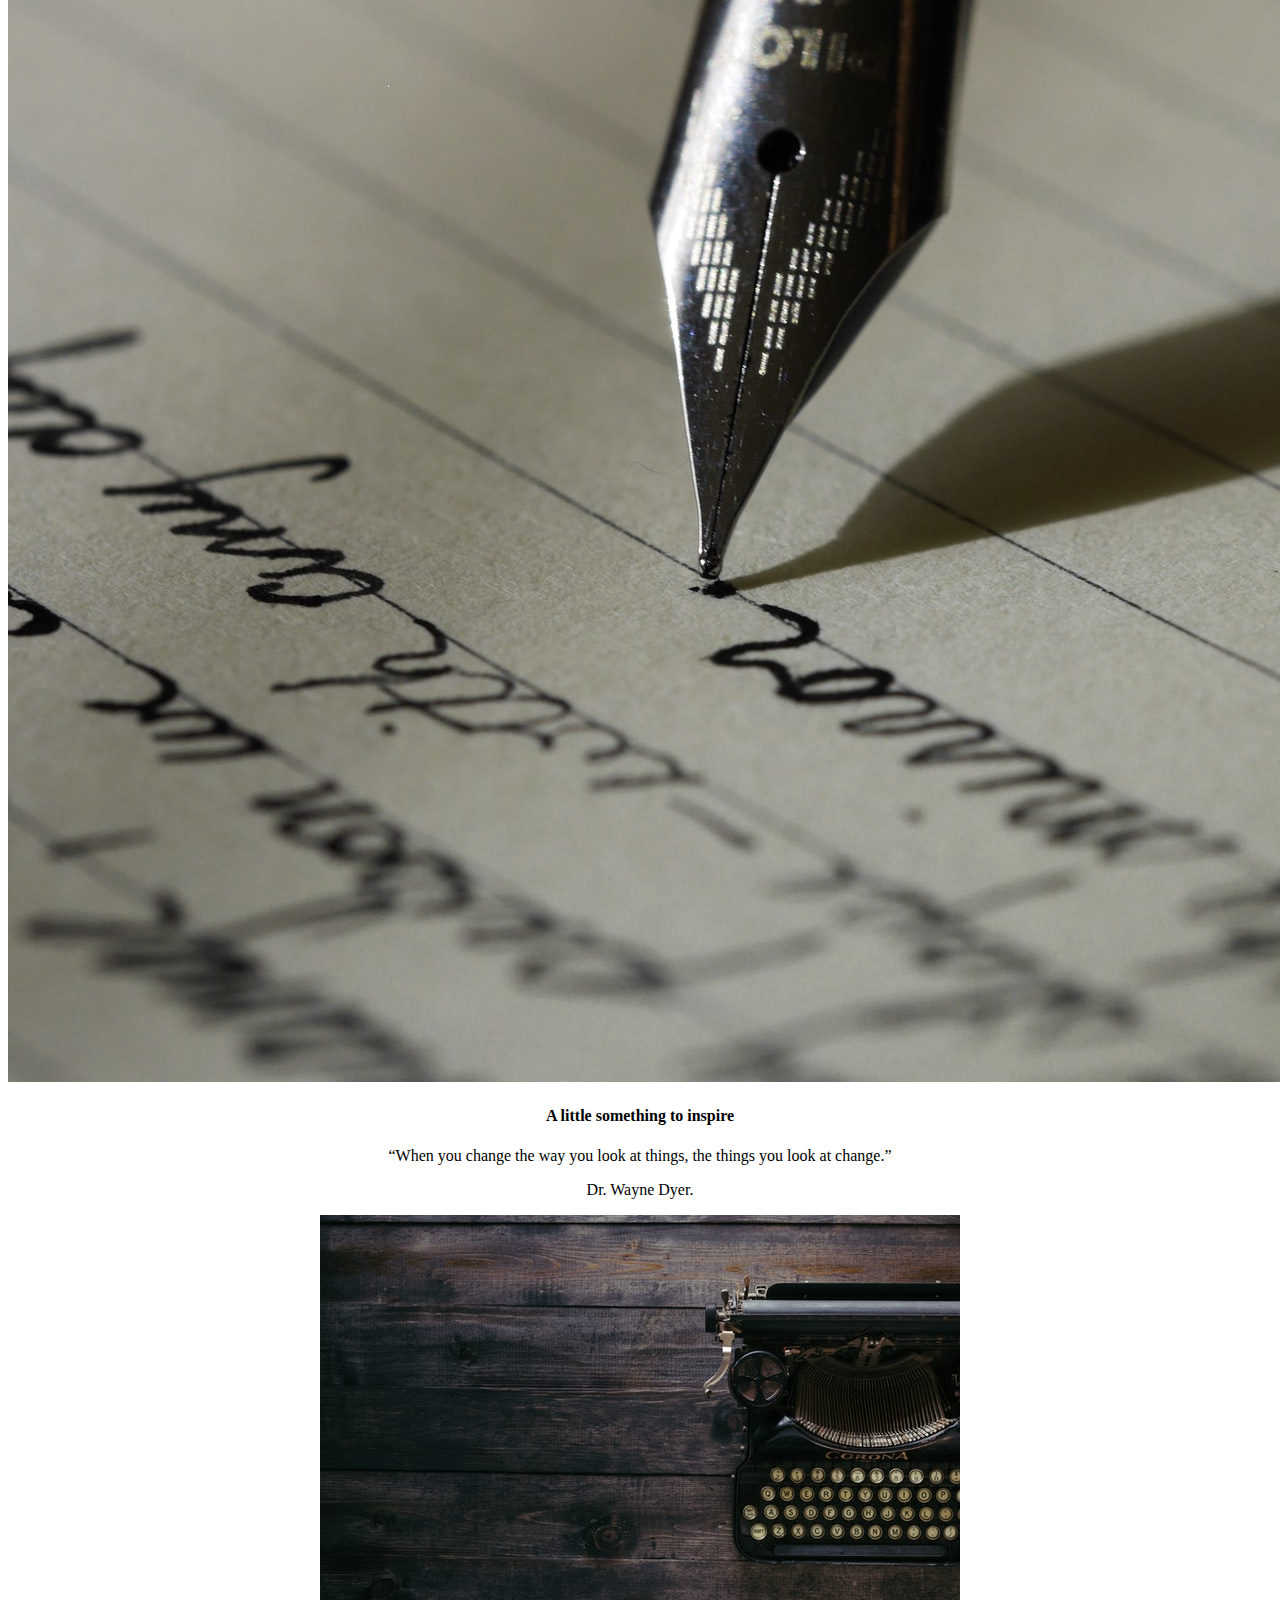
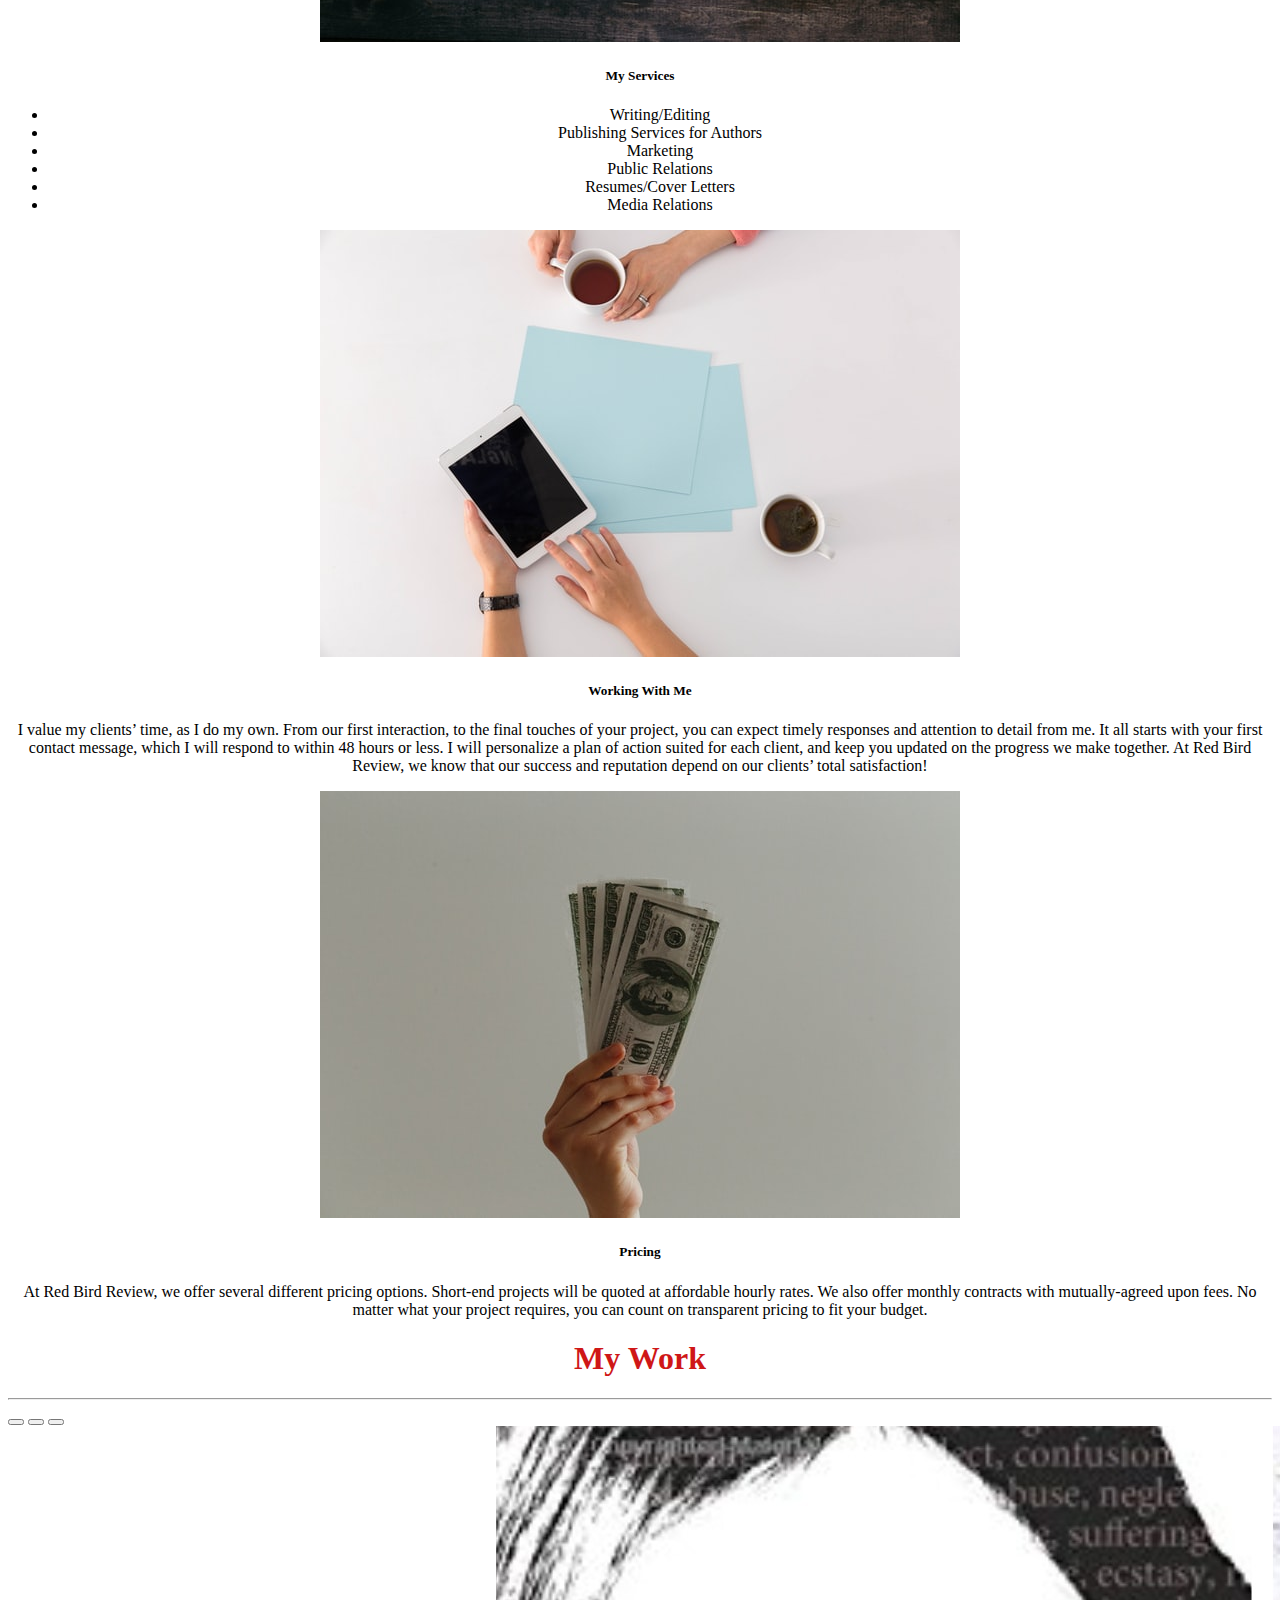
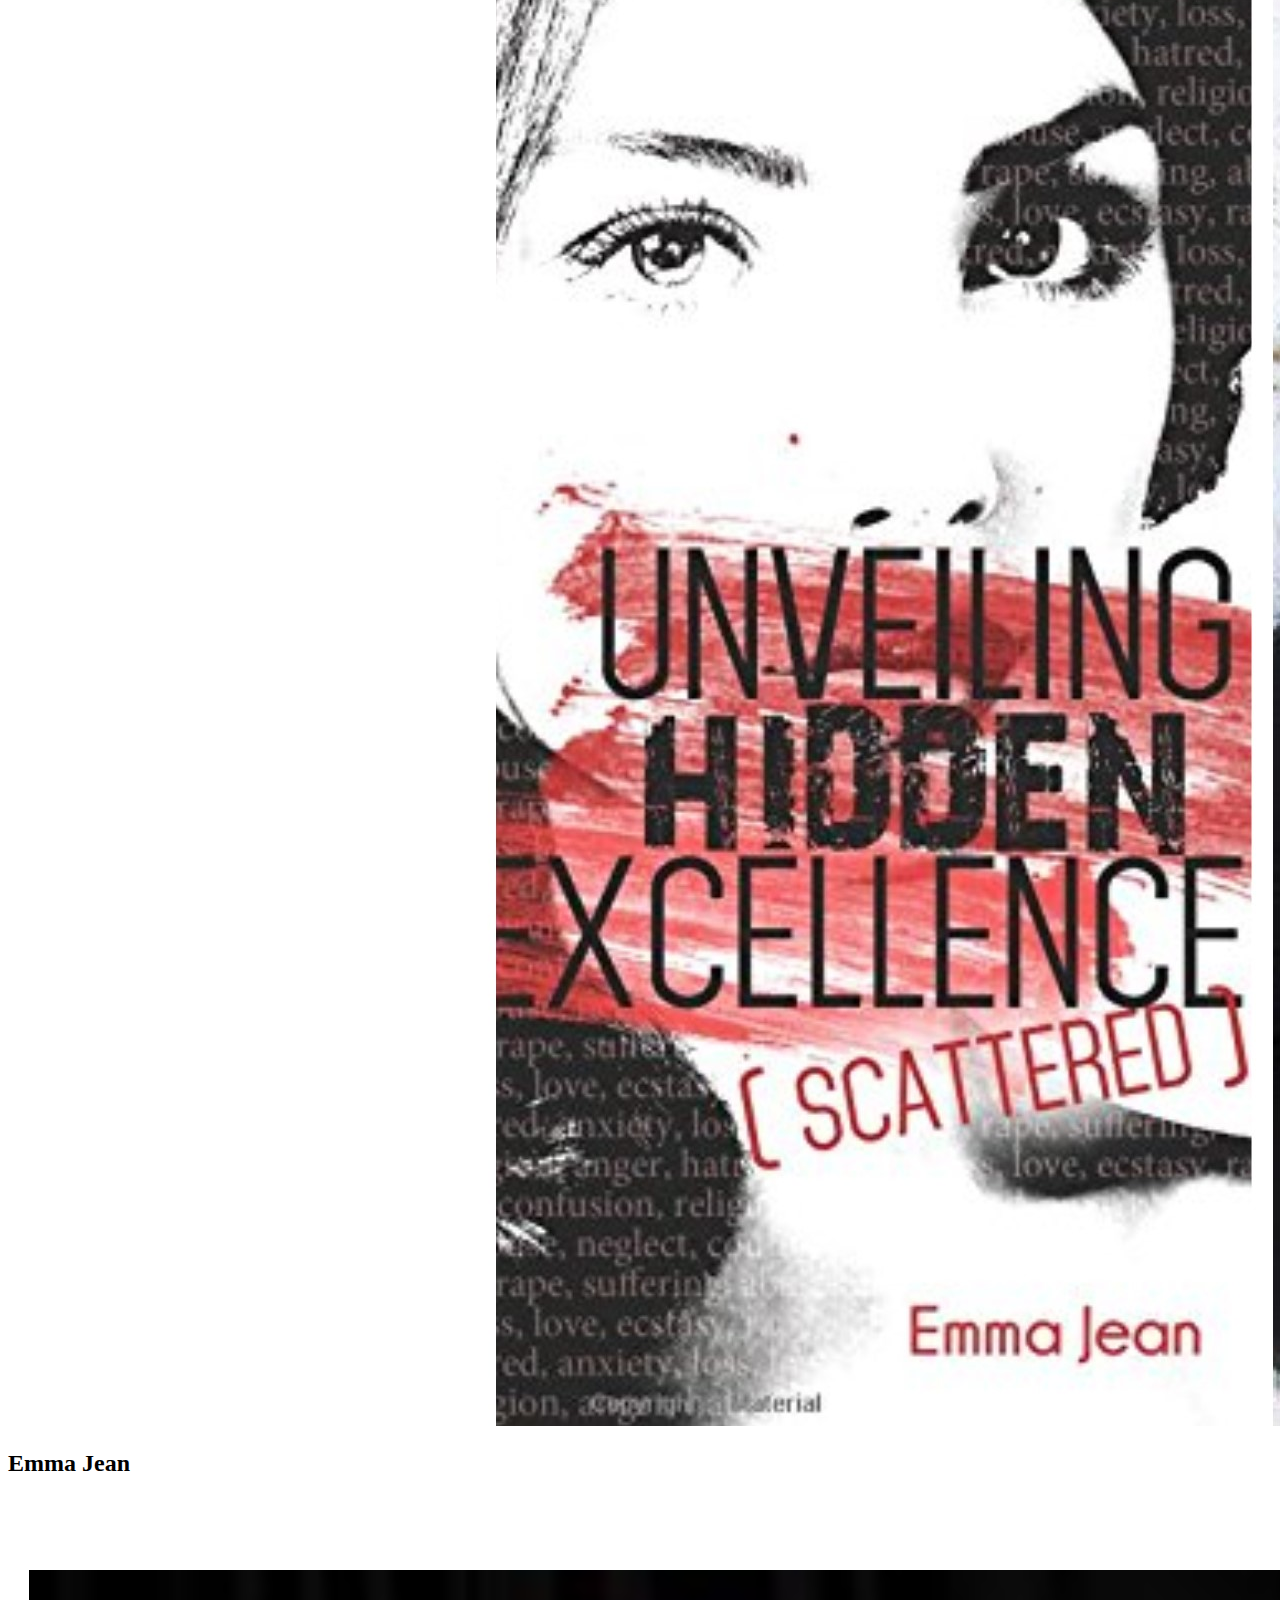
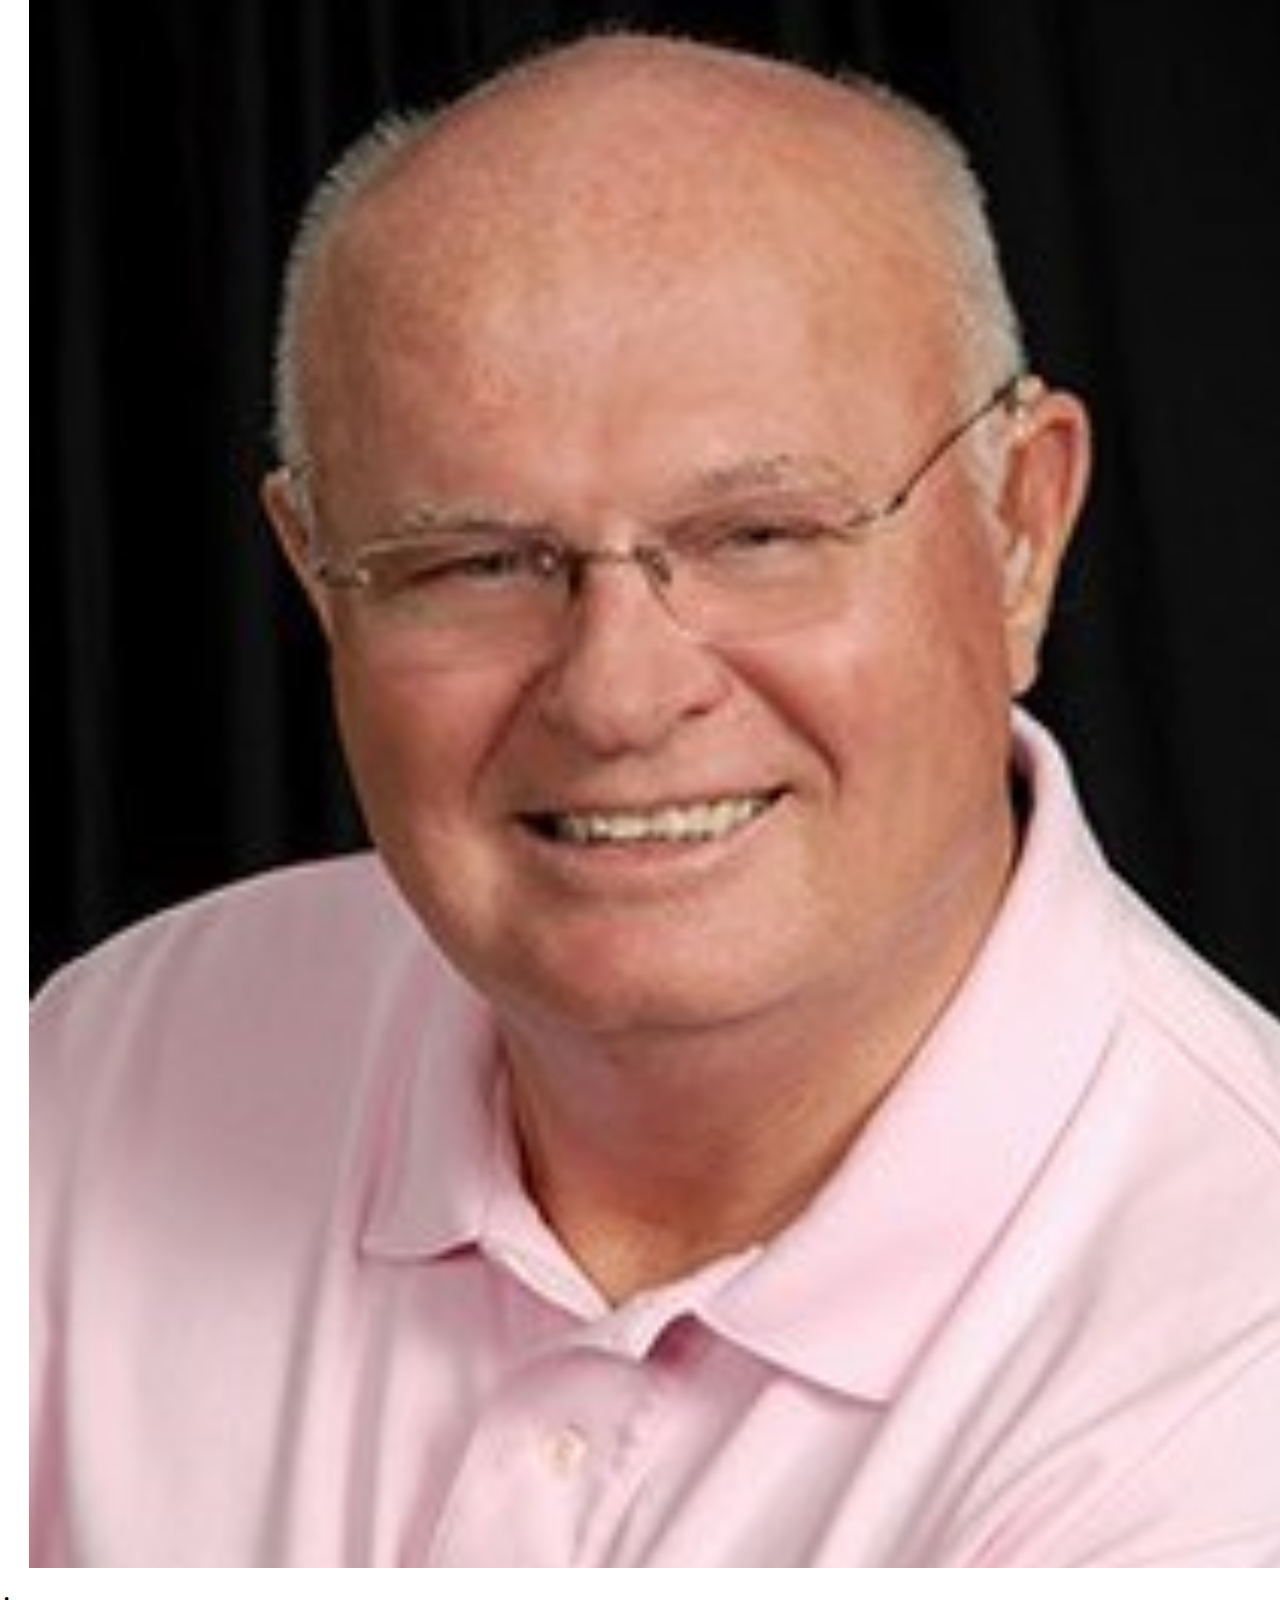
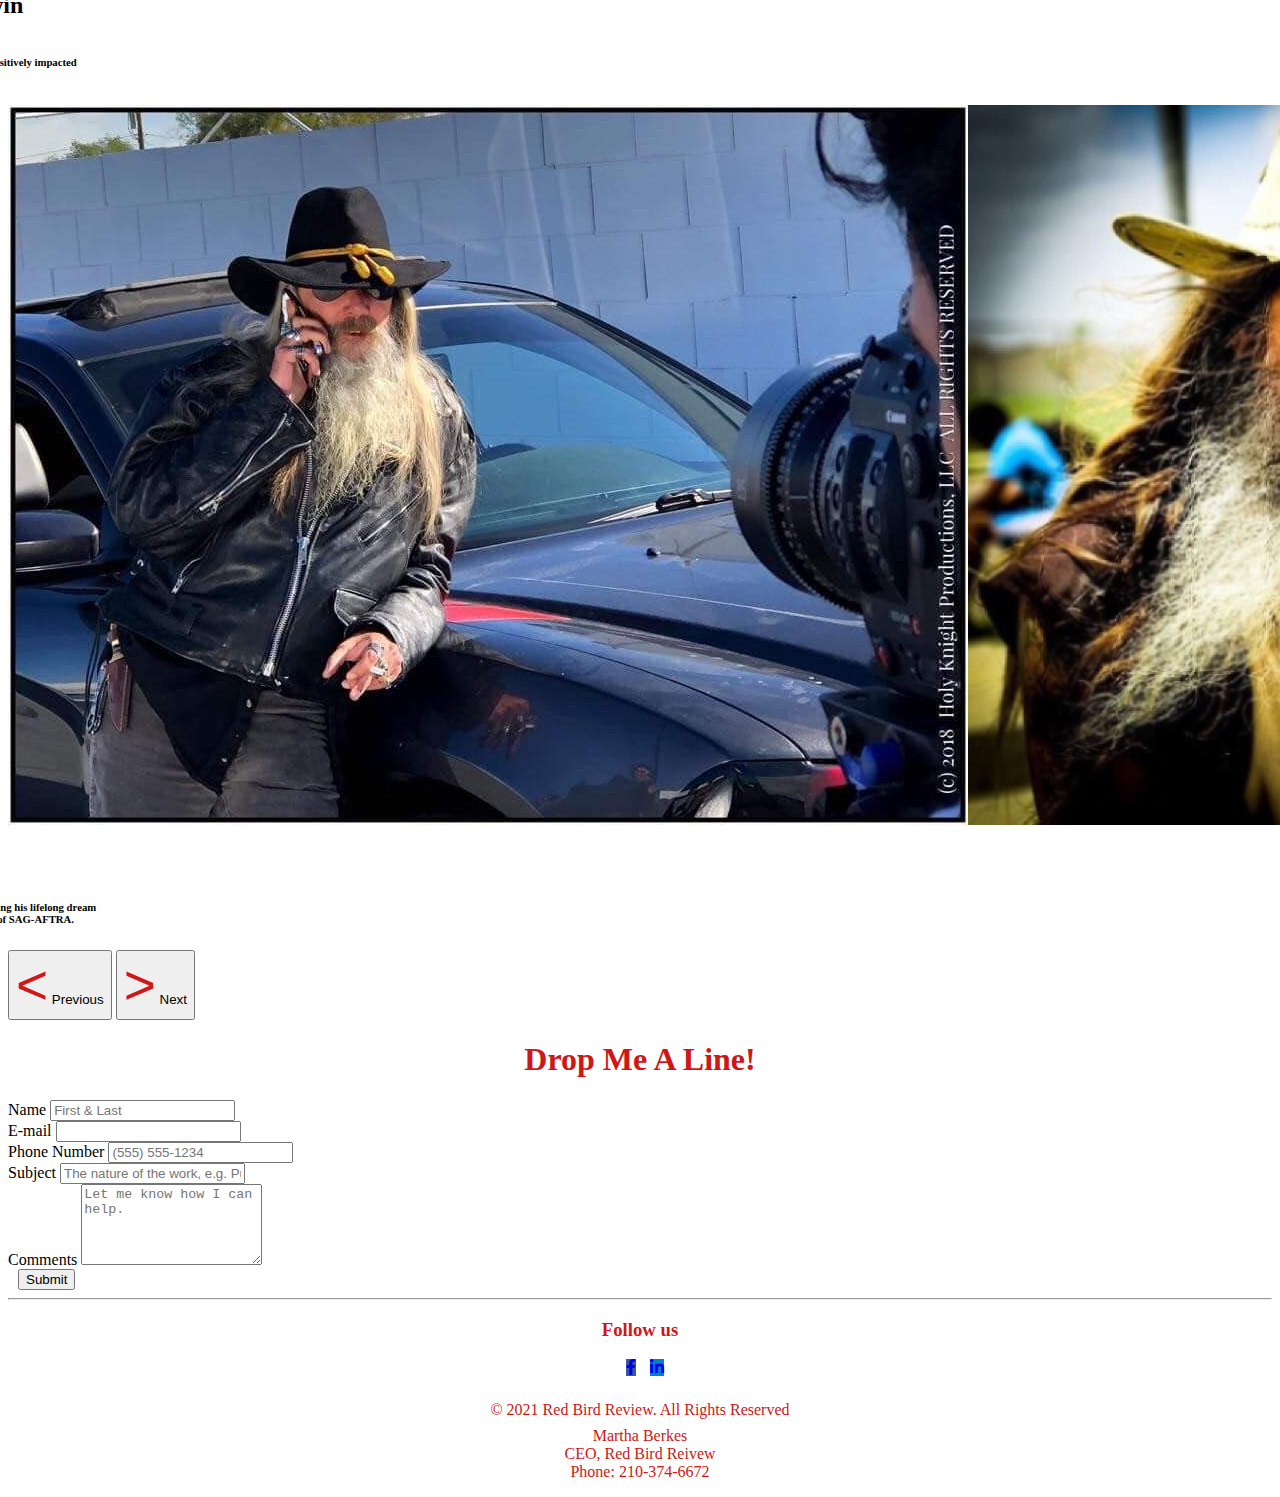
==== commit 8d61fb2f: "Add files via upload" ====
--- a/index.html
+++ b/index.html
@@ -206,7 +206,7 @@
                           />
                           <div class="carousel-caption d-none d-md-block">
                             <h2 class="slide-3-title">Chris Garrett</h2>
-                            <h6 class="slide-3"><b>Former client Chris Garrett, realizing his lifelong dream <br> of becoming an actor and member of the SAG-AFTRA Guild.</b></h6>
+                            <h6 class="slide-3"><b>Former client Chris Garrett, realizing his lifelong dream <br> of becoming an actor and member of SAG-AFTRA.</b></h6>
                           </div>
                         </div>
                       </div>
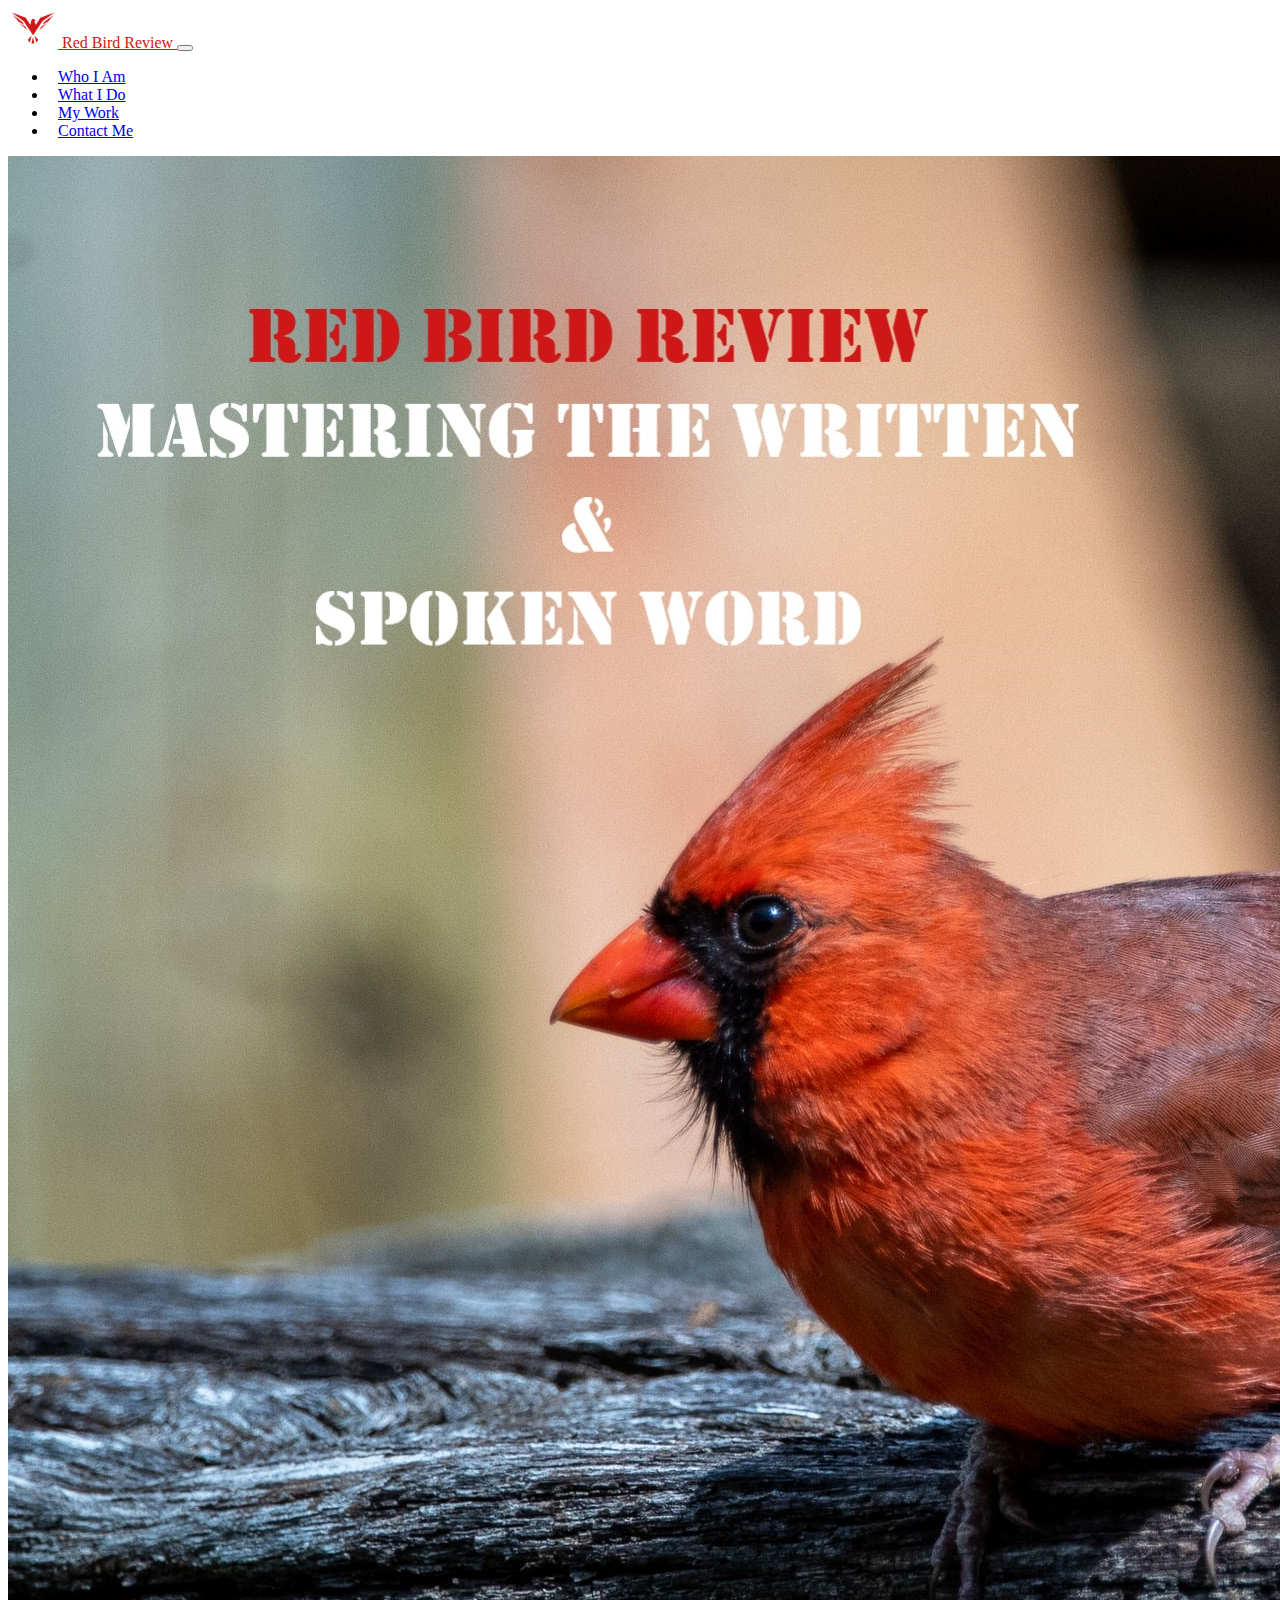
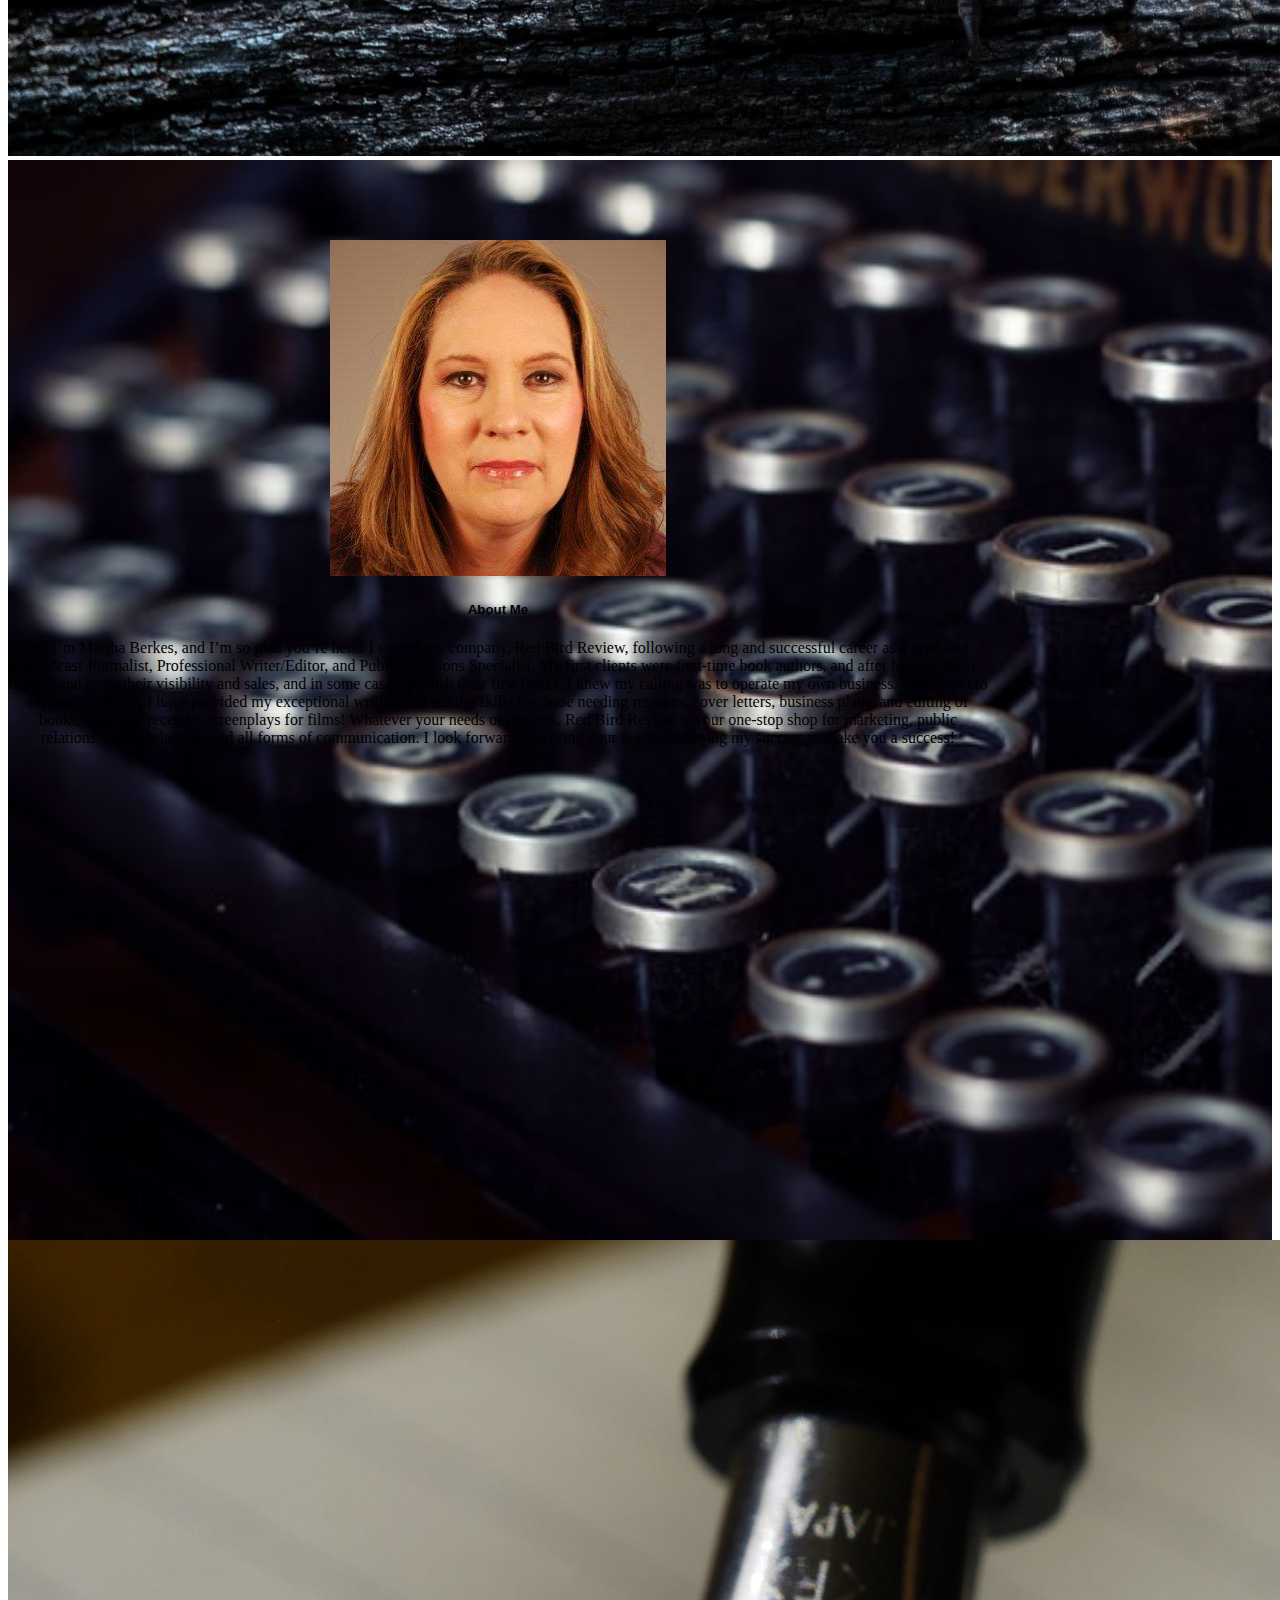
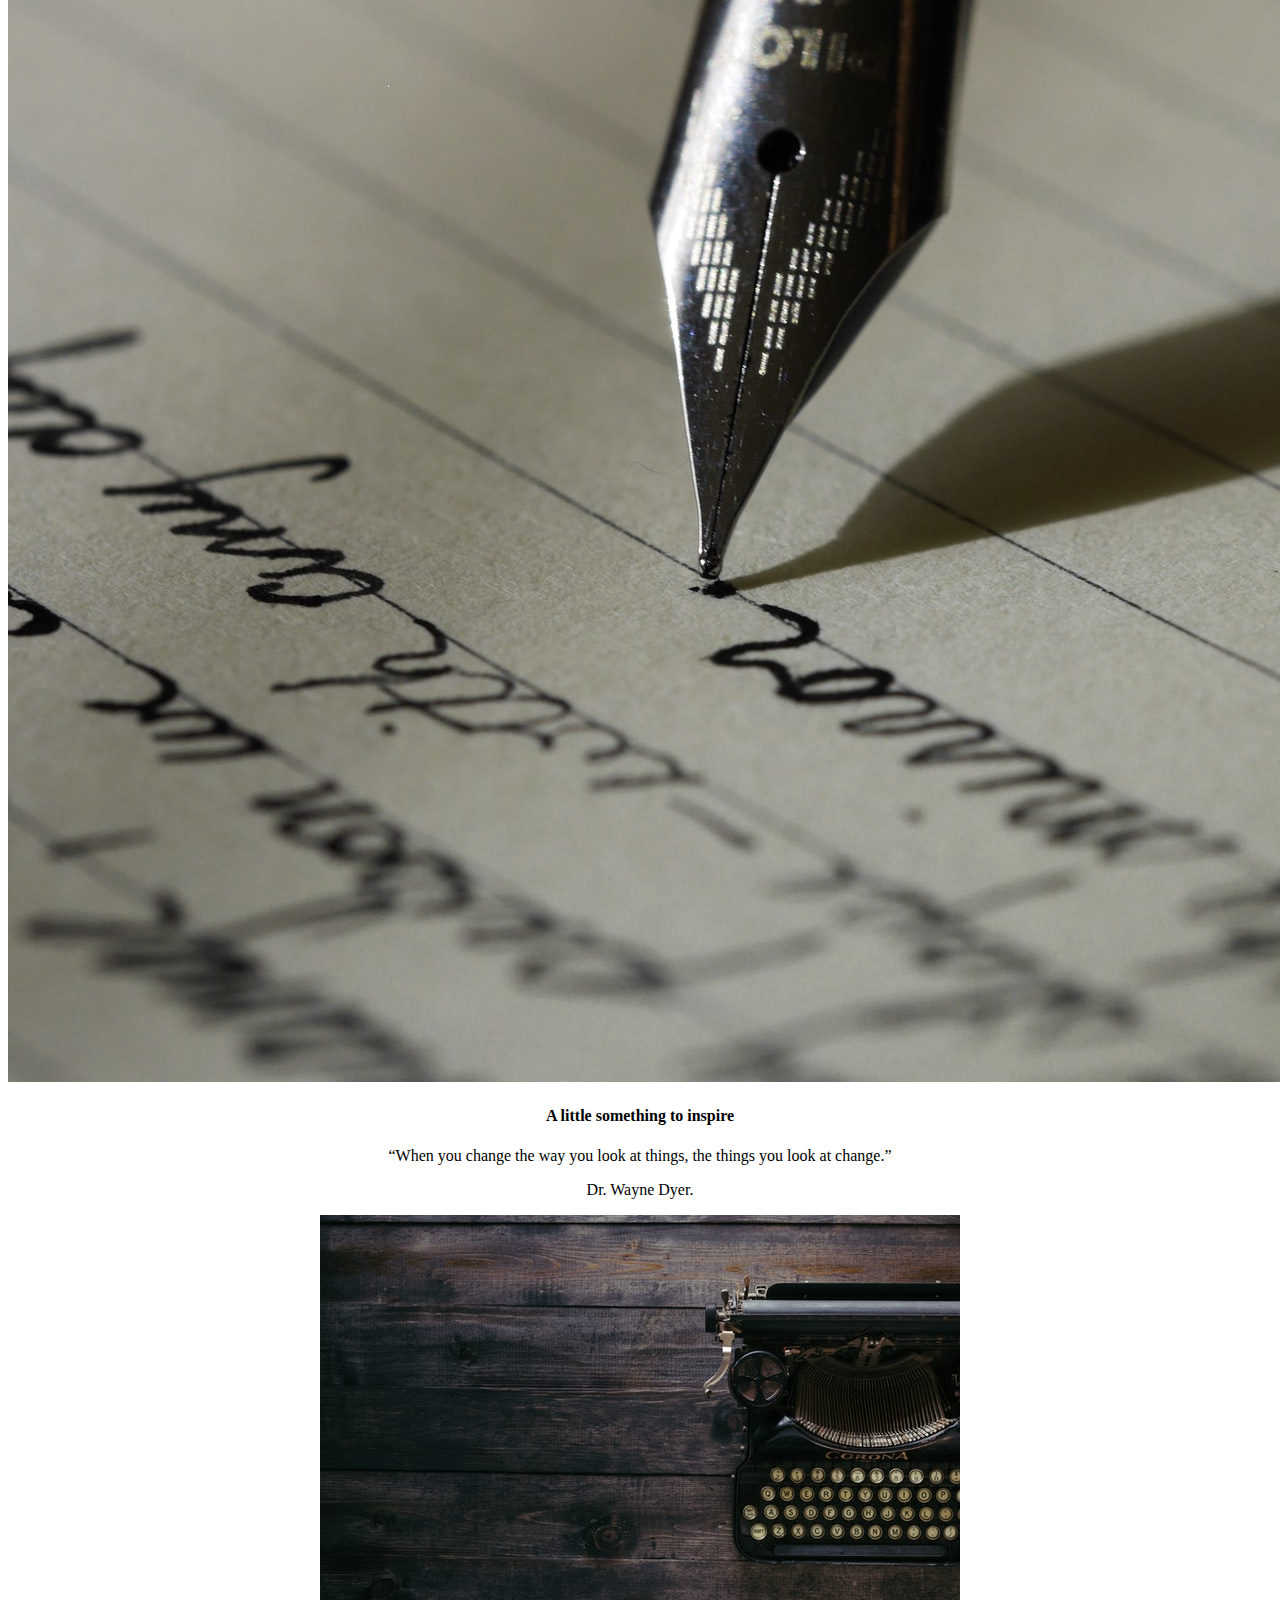
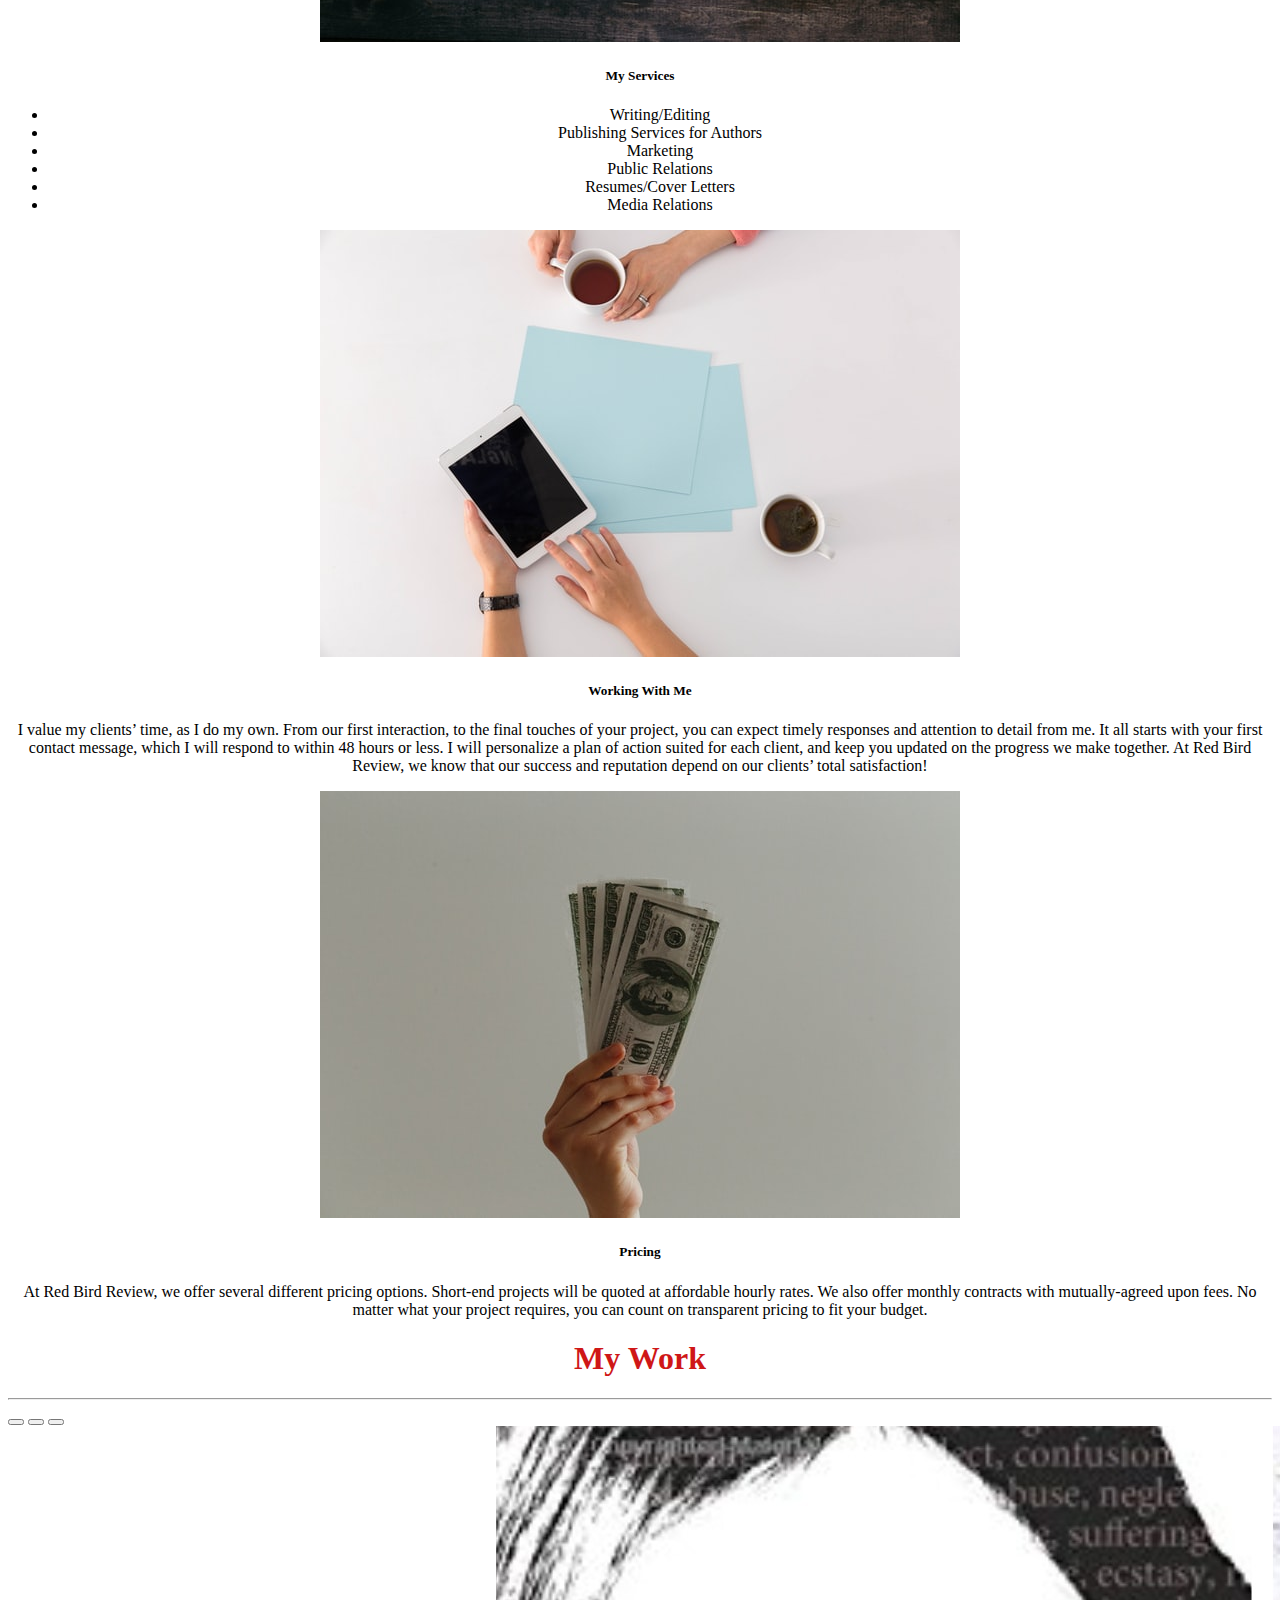
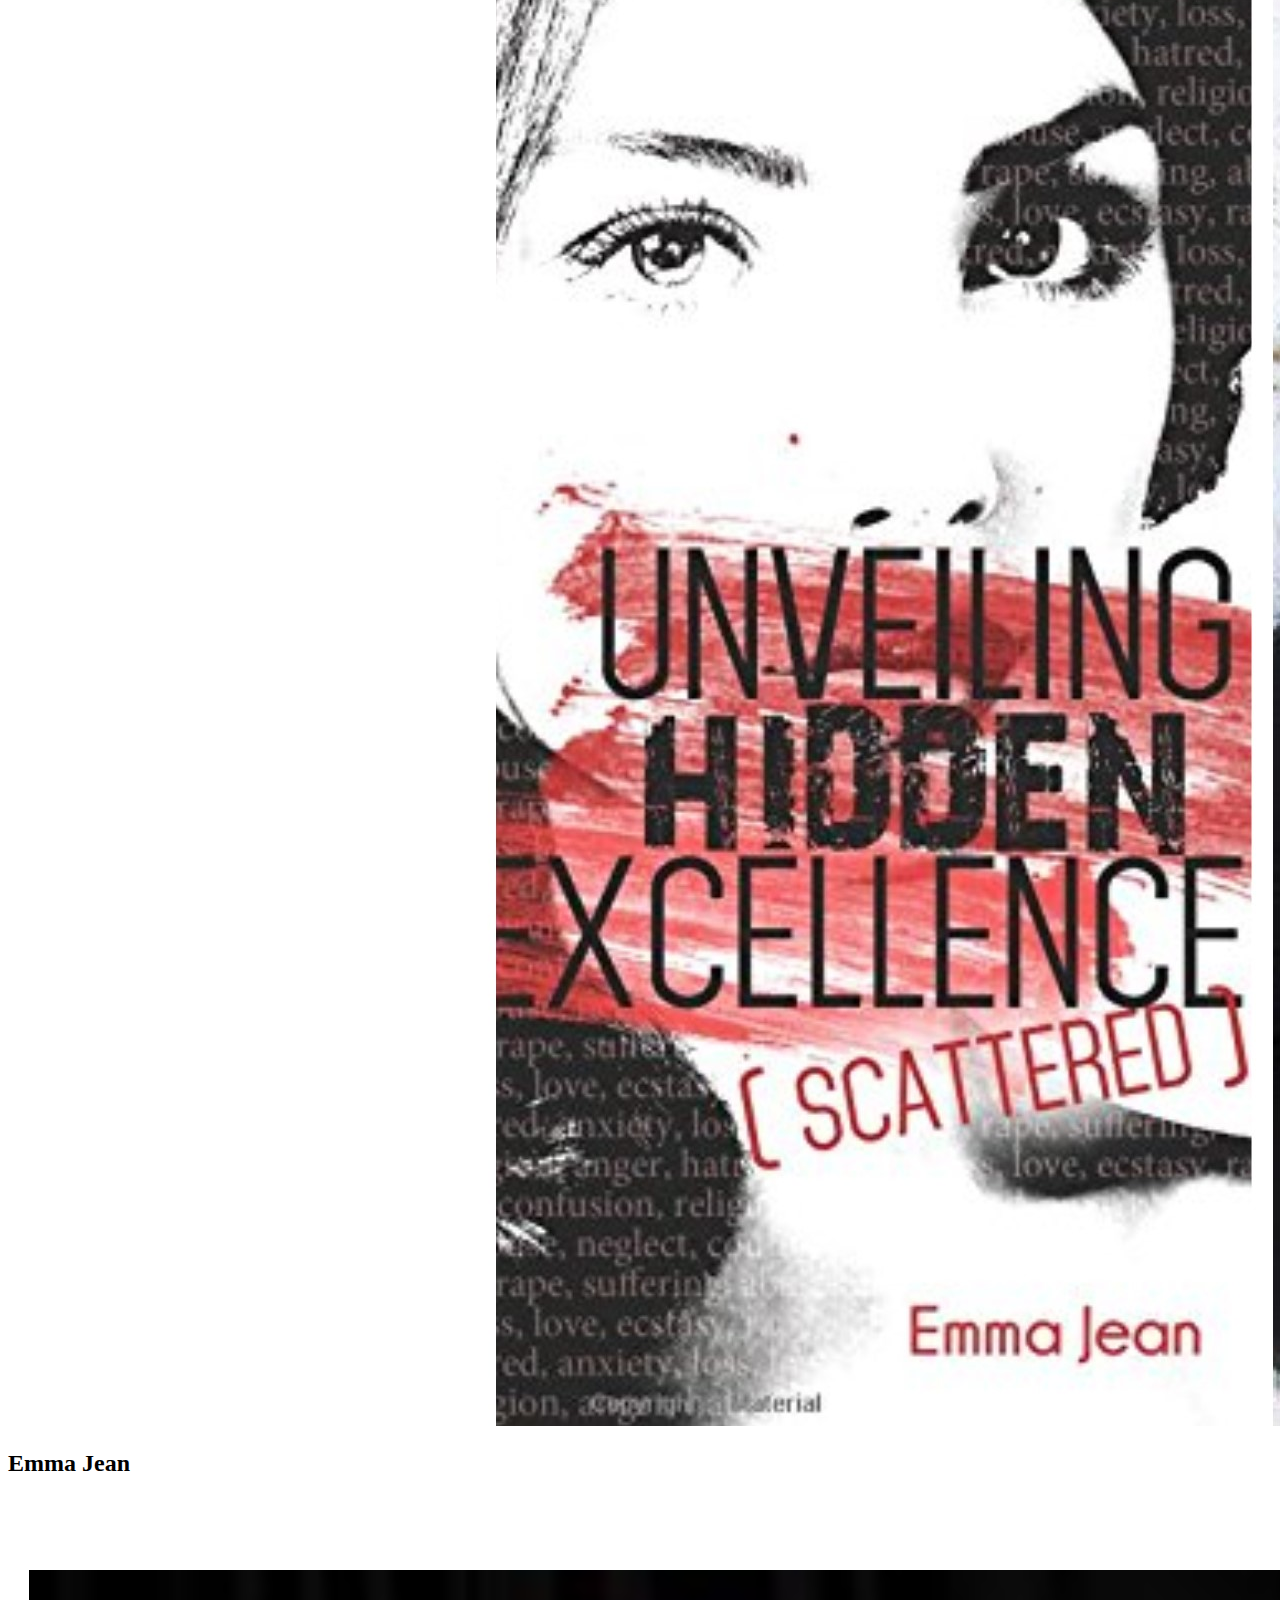
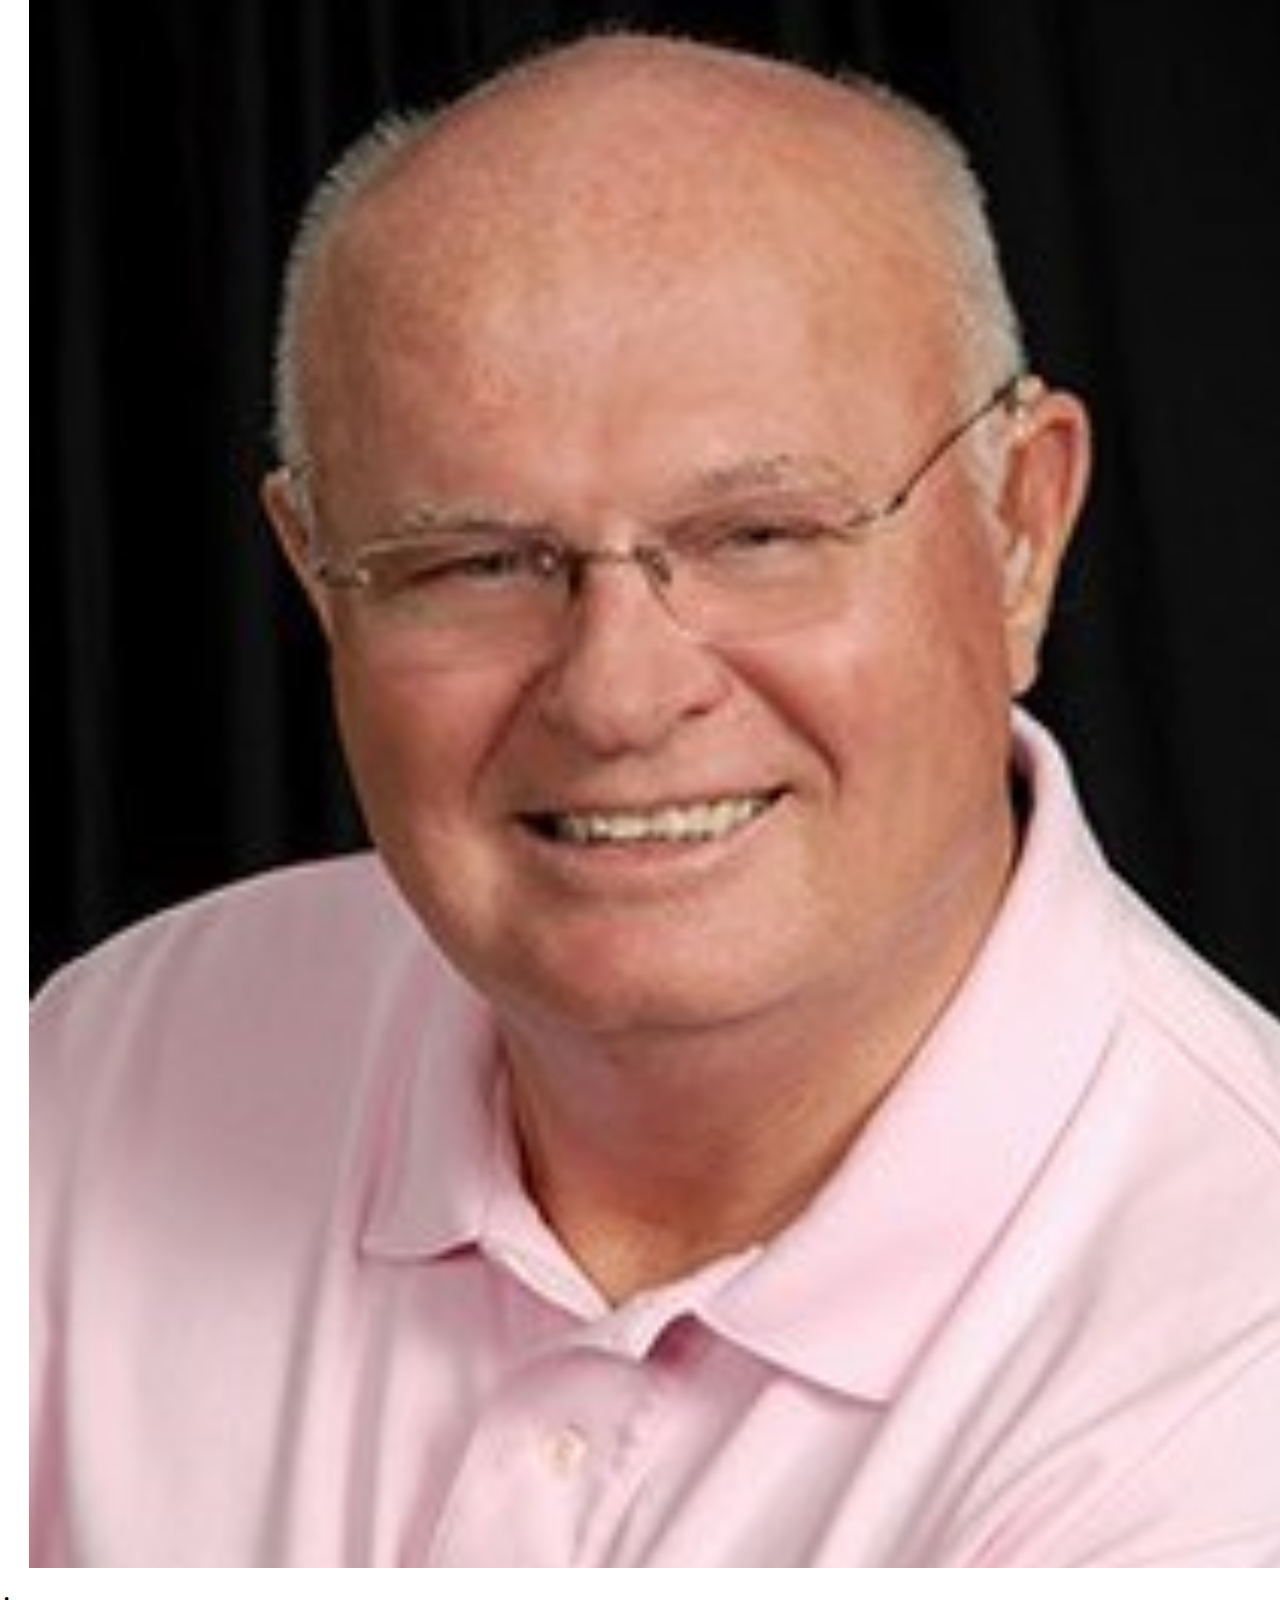
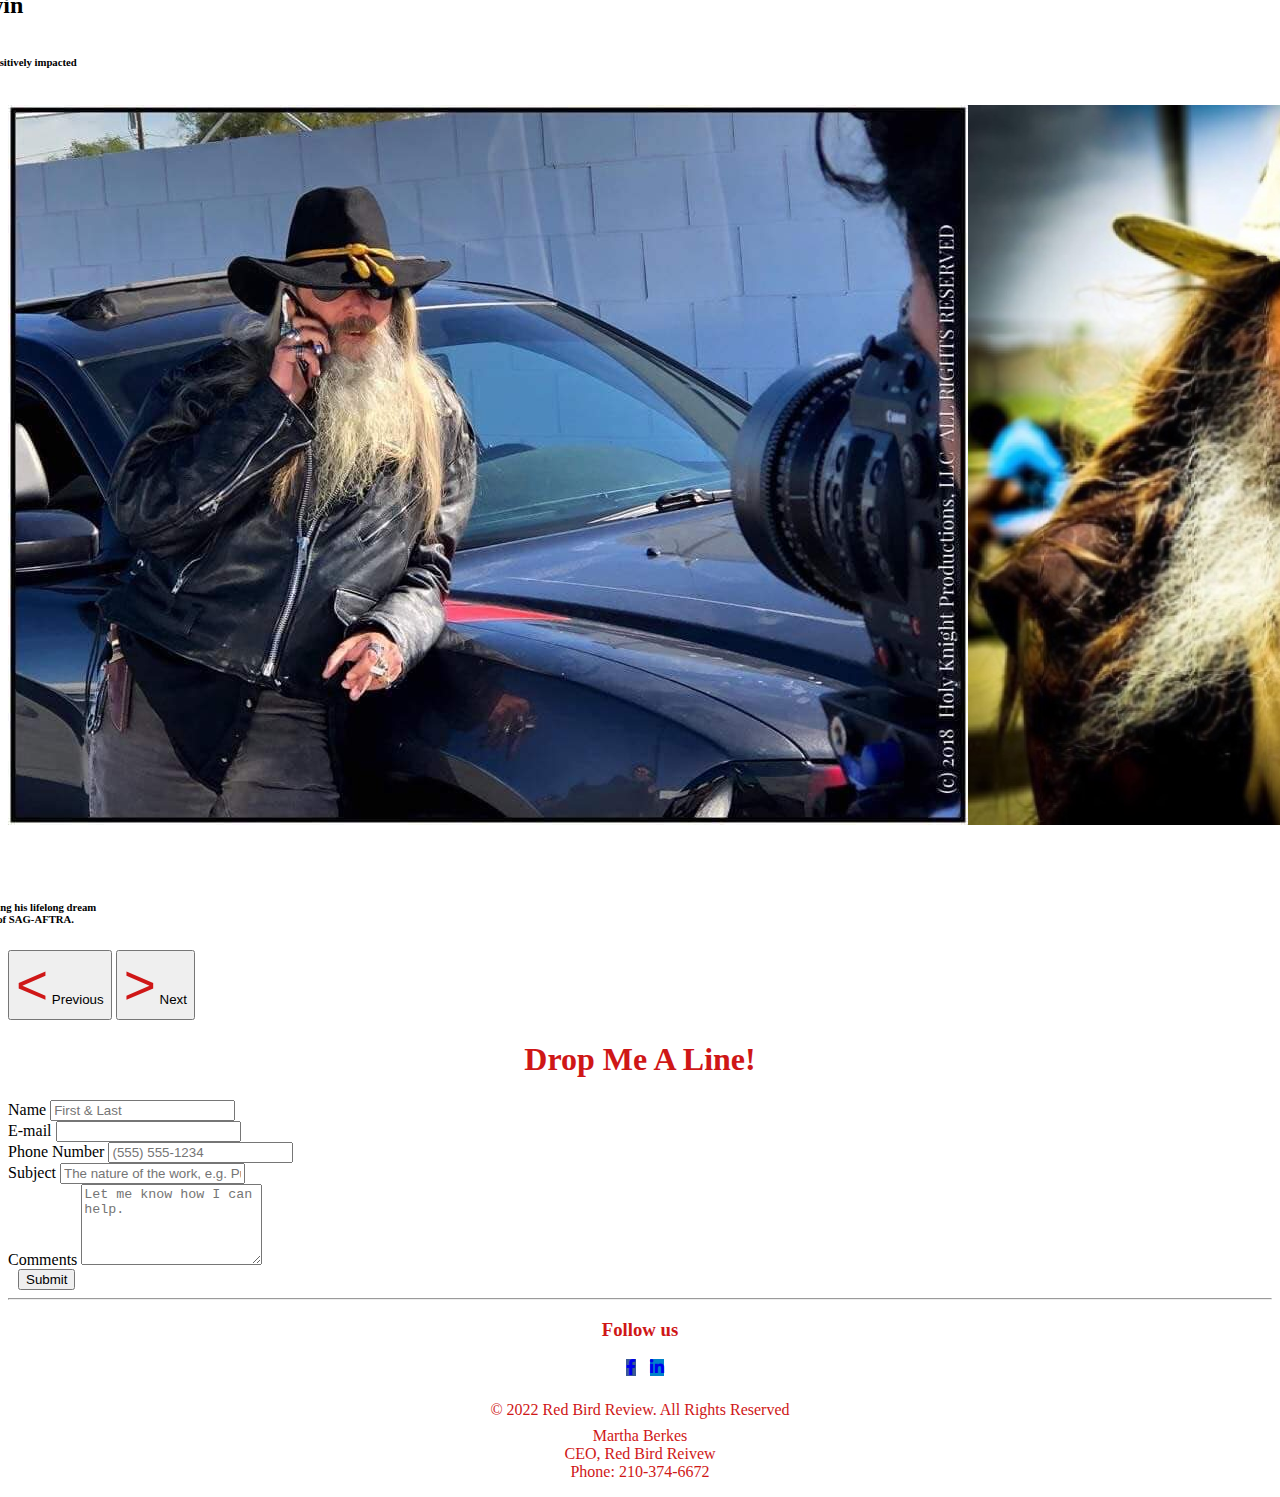
==== commit dc35c870: "Update index.html" ====
--- a/index.html
+++ b/index.html
@@ -286,7 +286,7 @@
     
             
           <div class="end">
-            <p> &copy; 2021 Red Bird Review. All Rights Reserved </p>
+            <p> &copy; 2022 Red Bird Review. All Rights Reserved </p>
         </div>
 
         <div class="info">
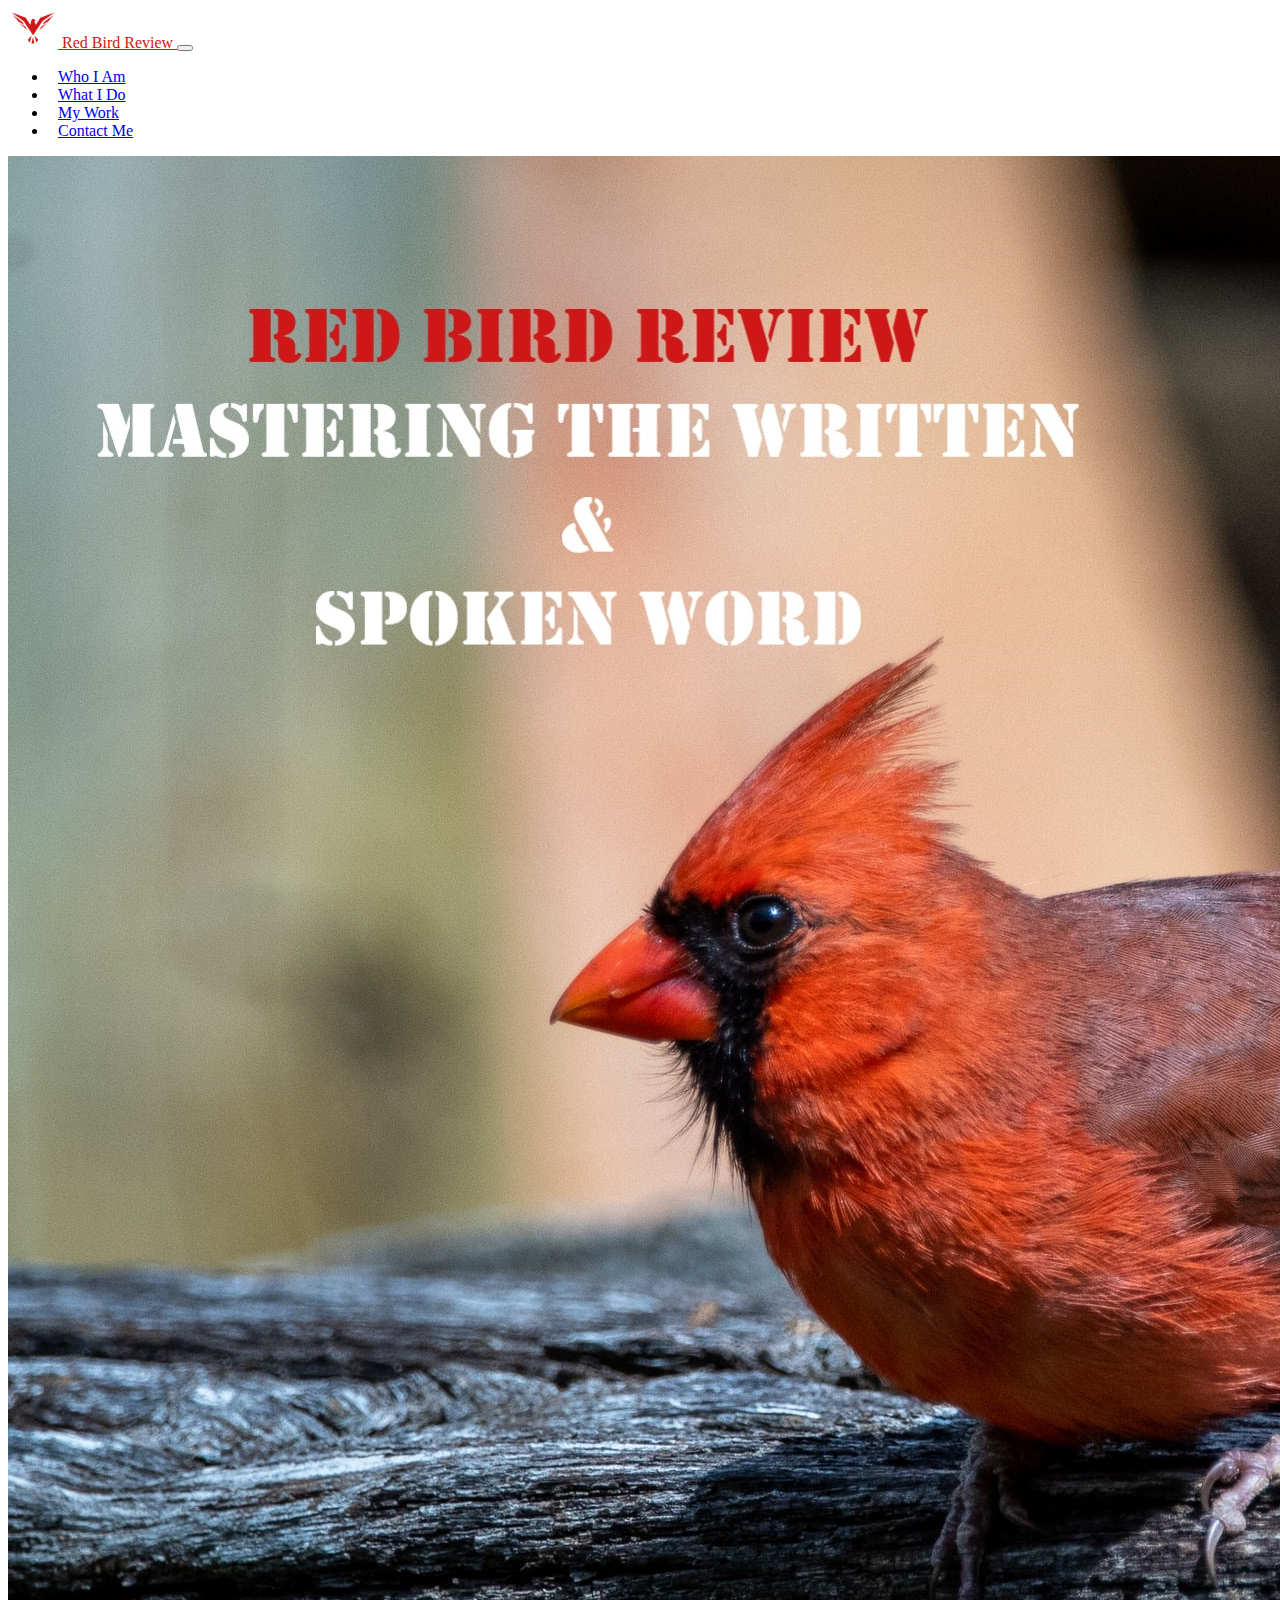
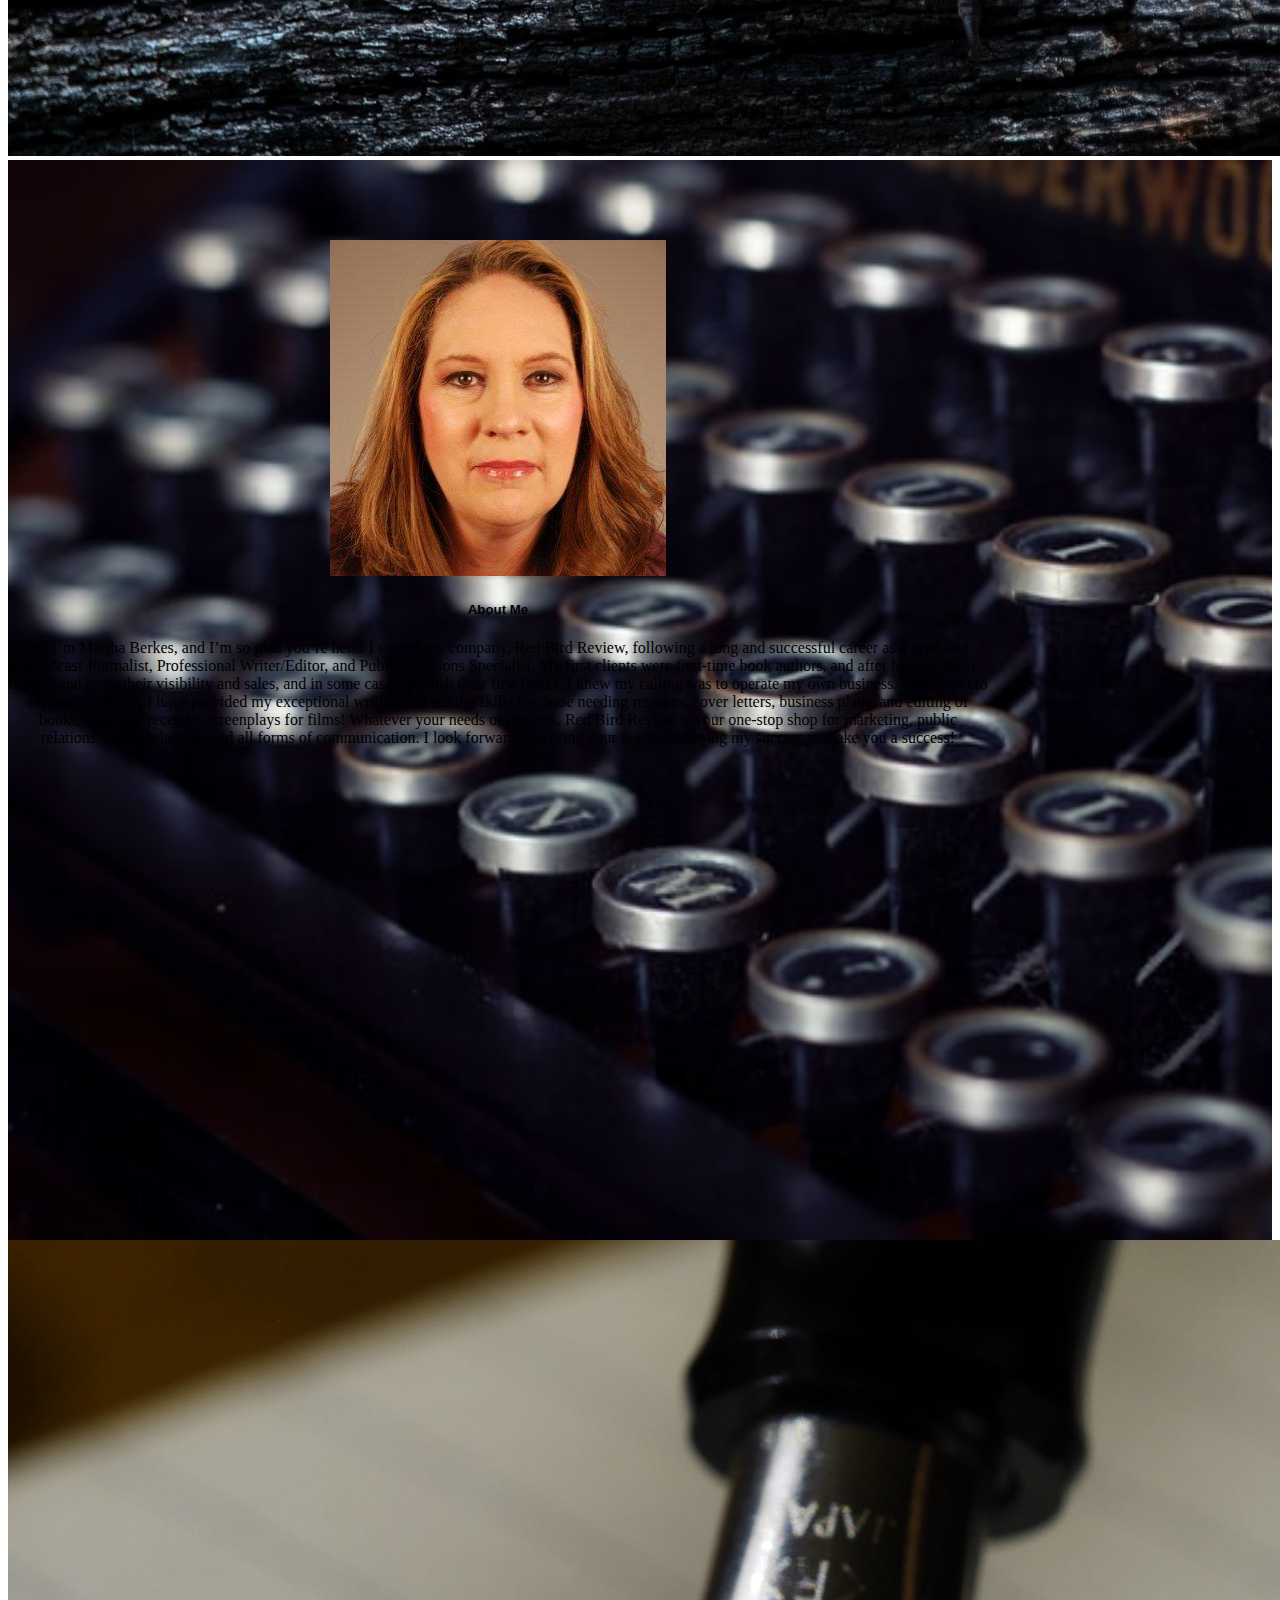
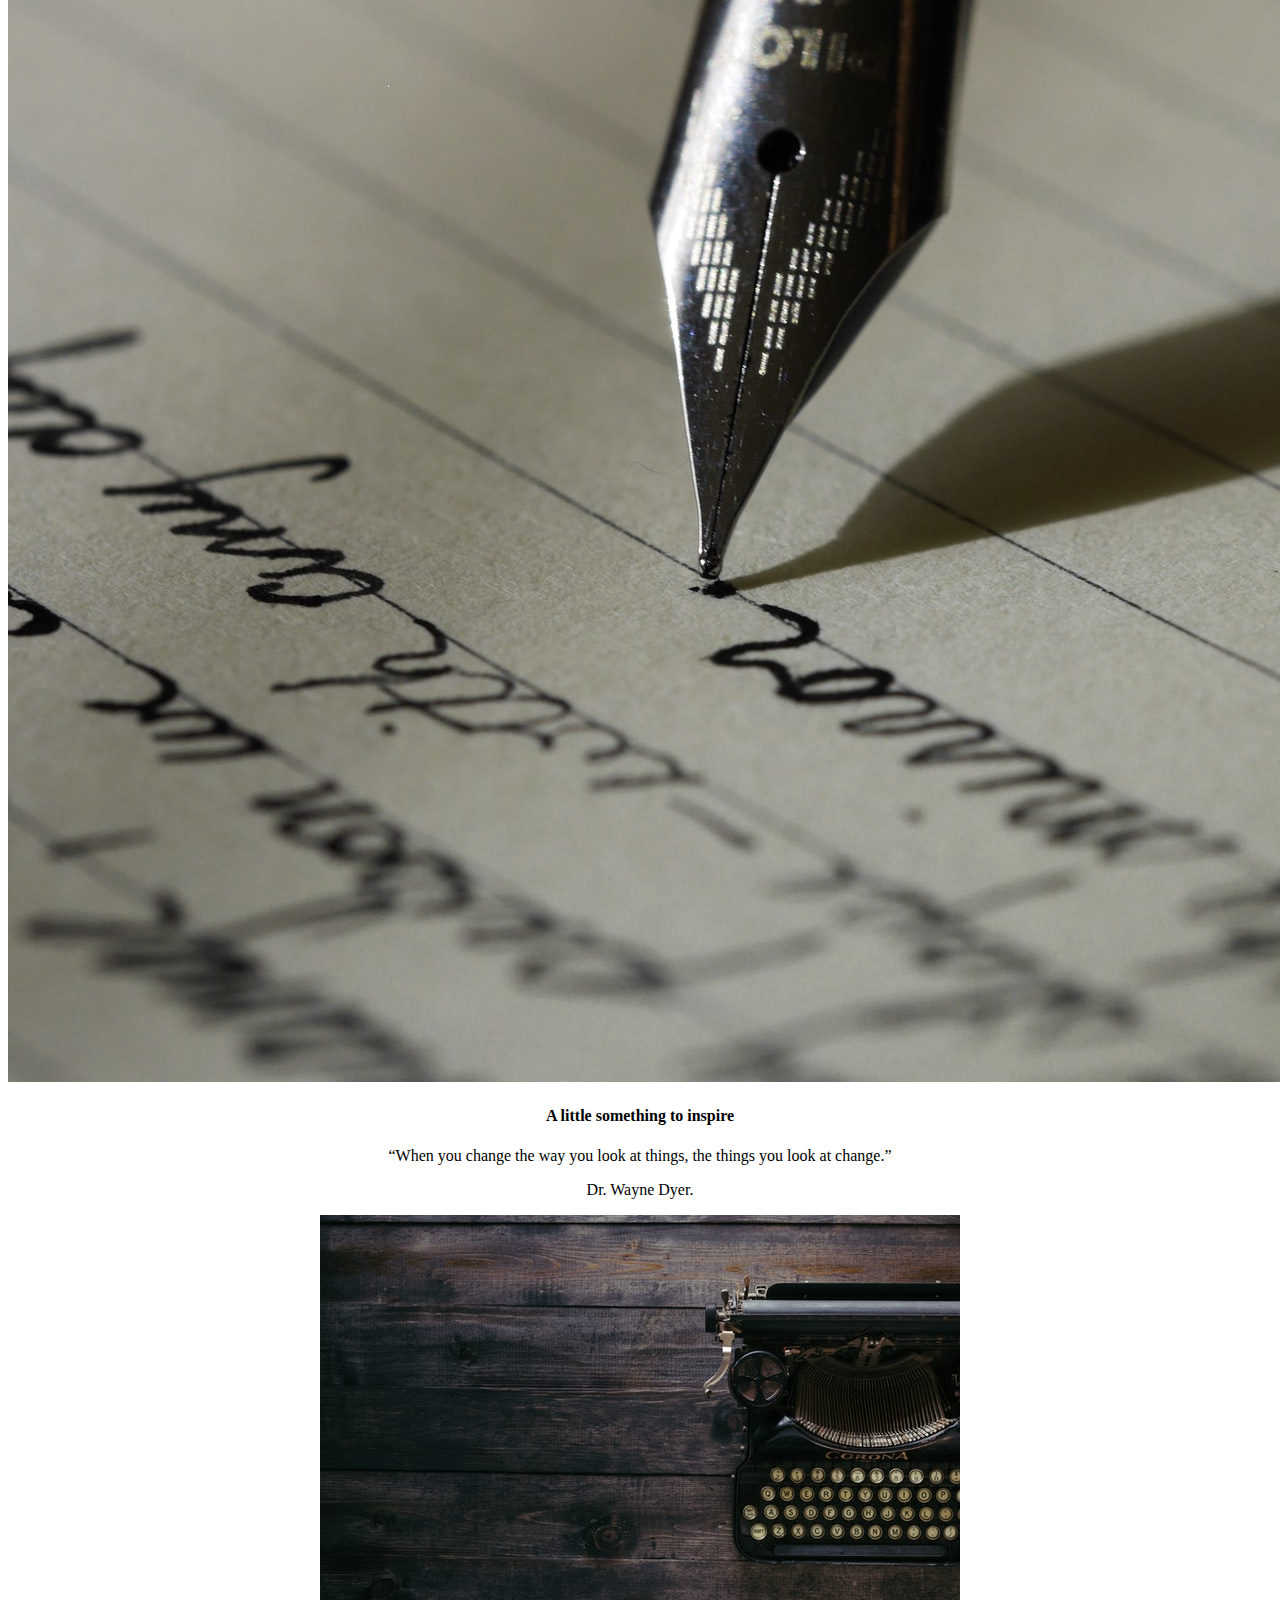
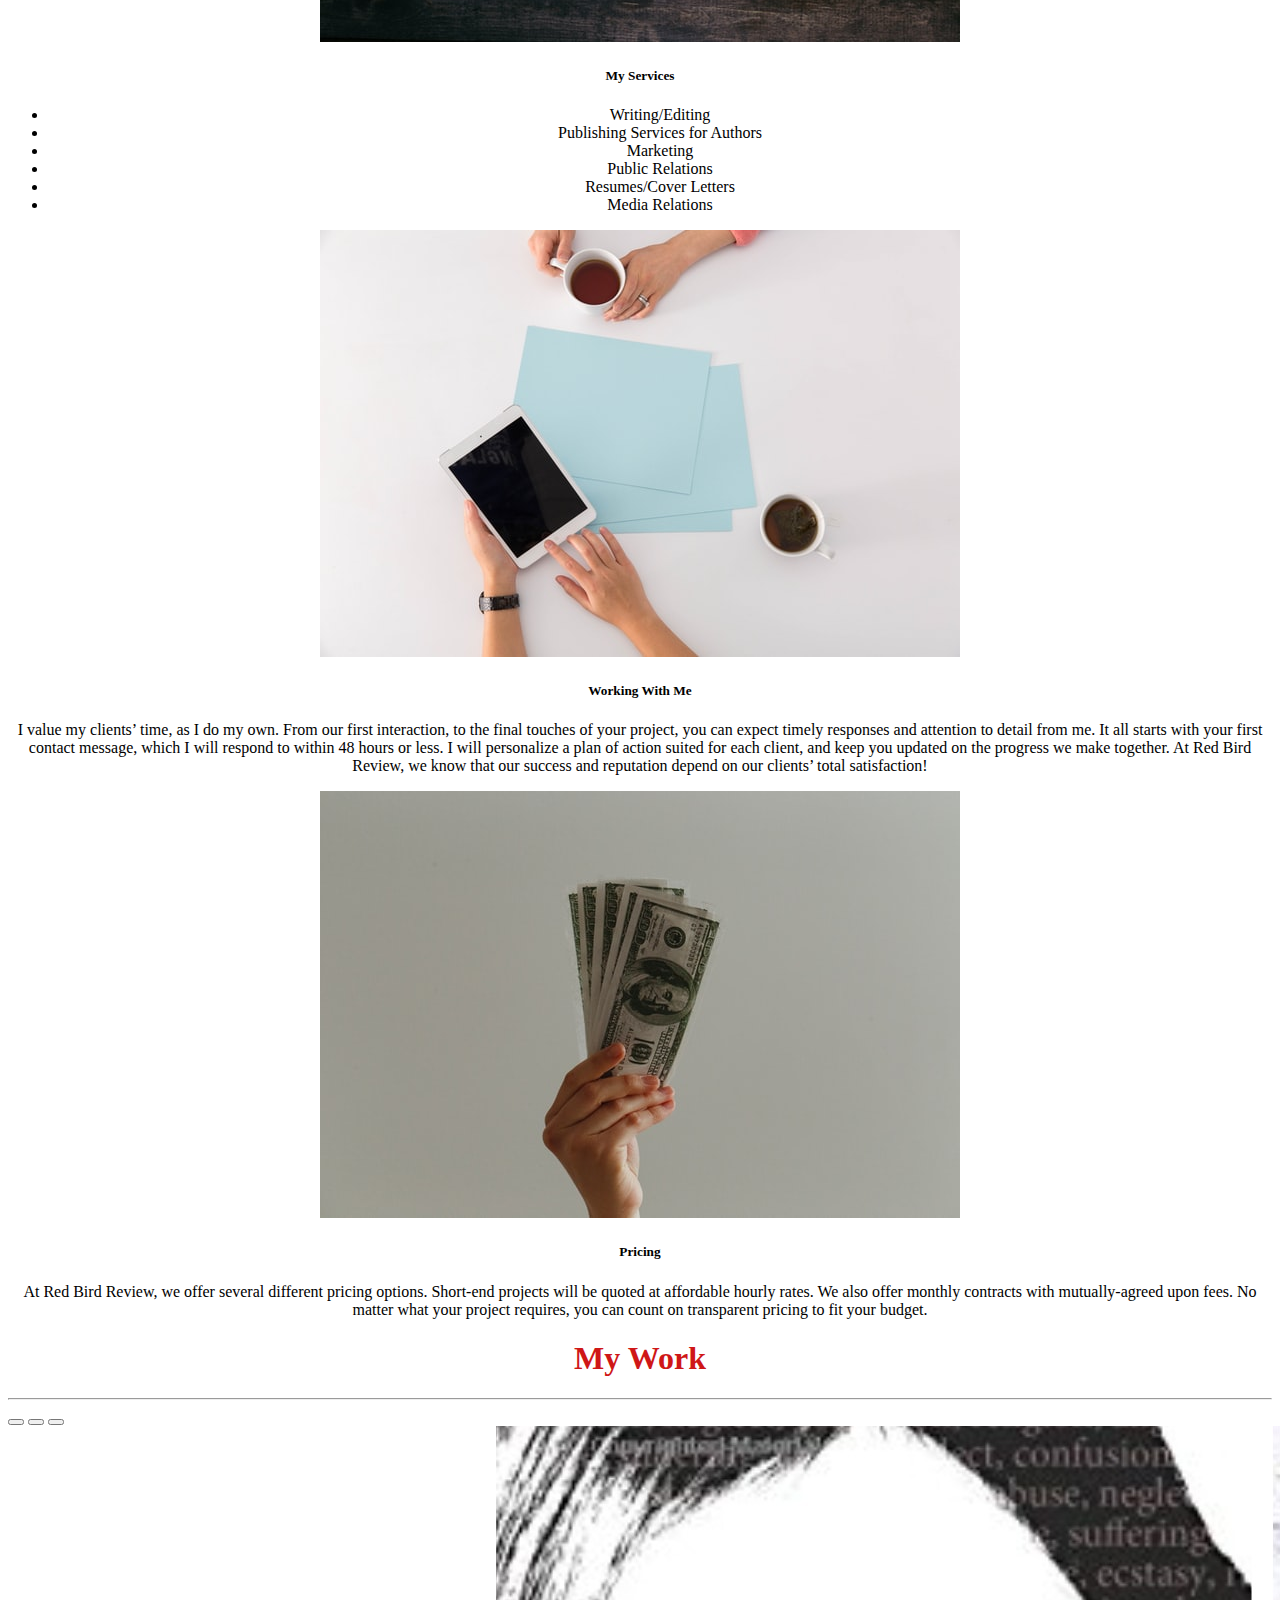
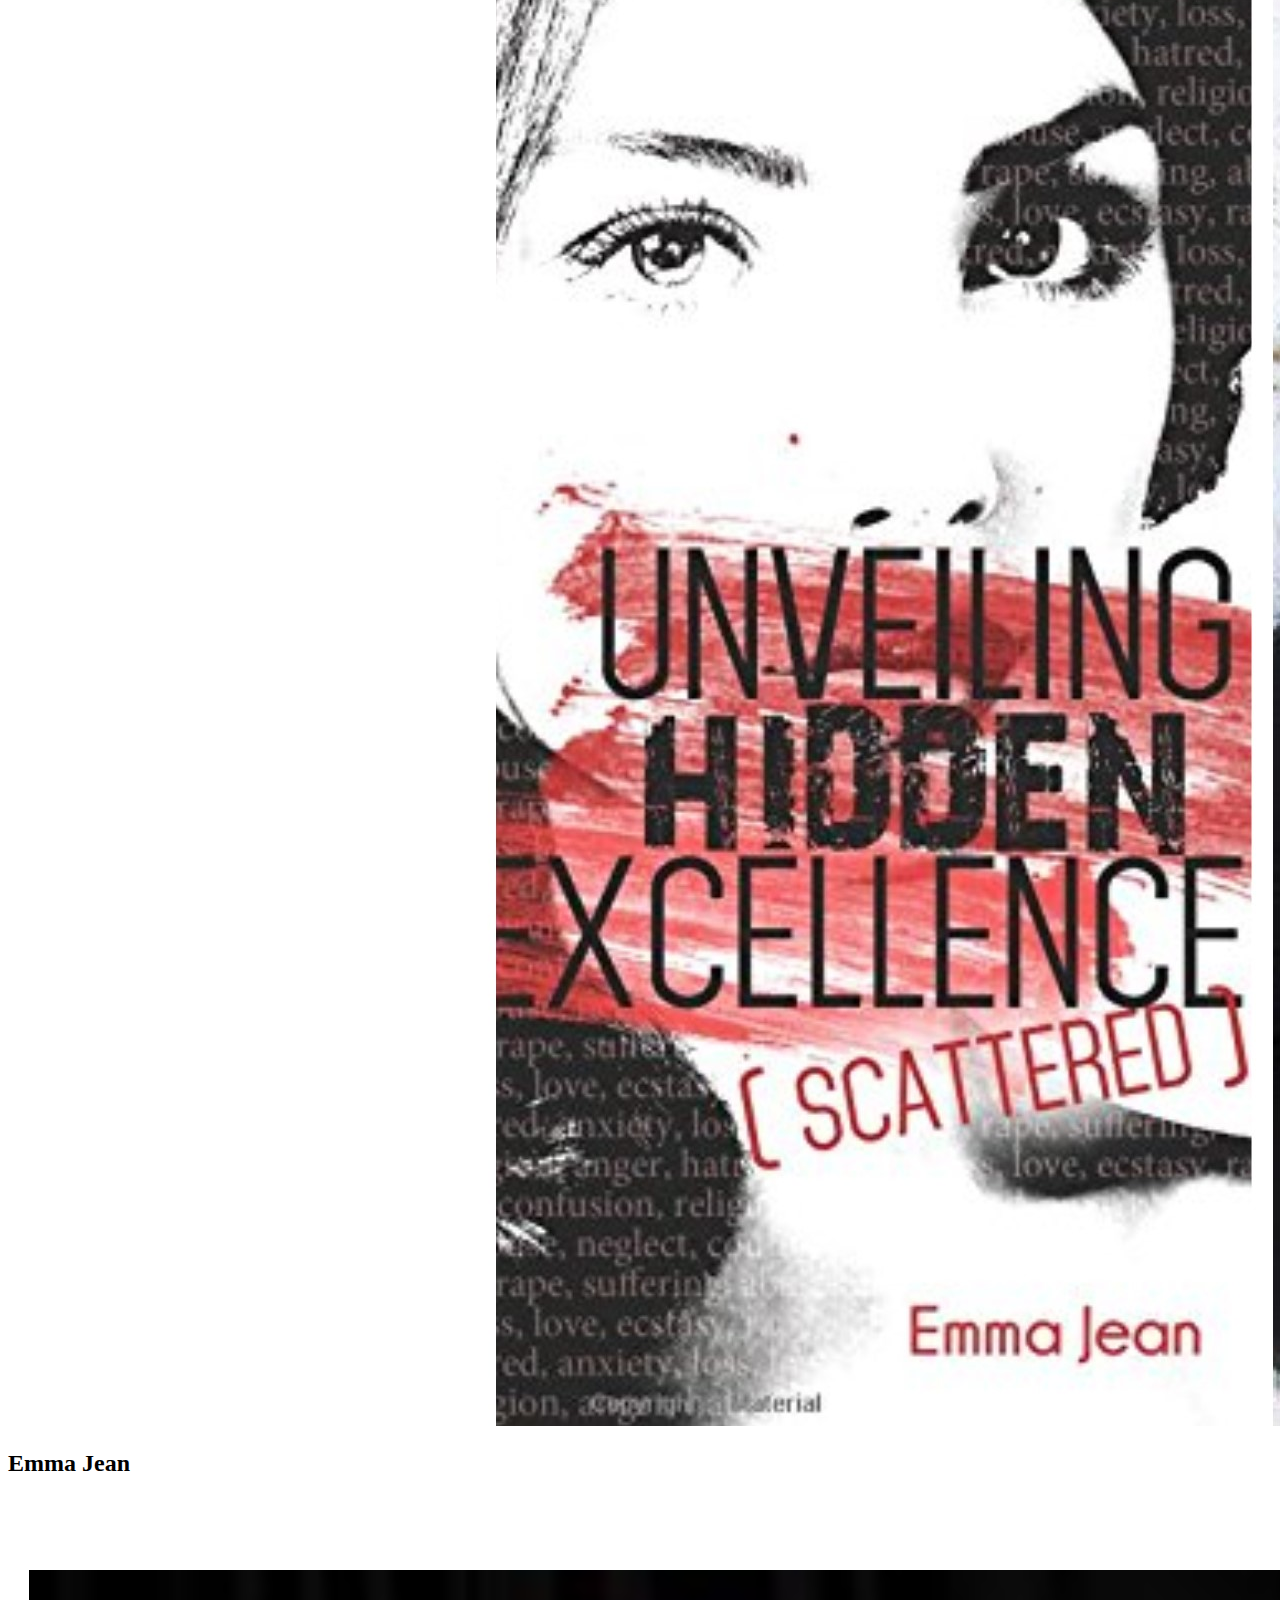
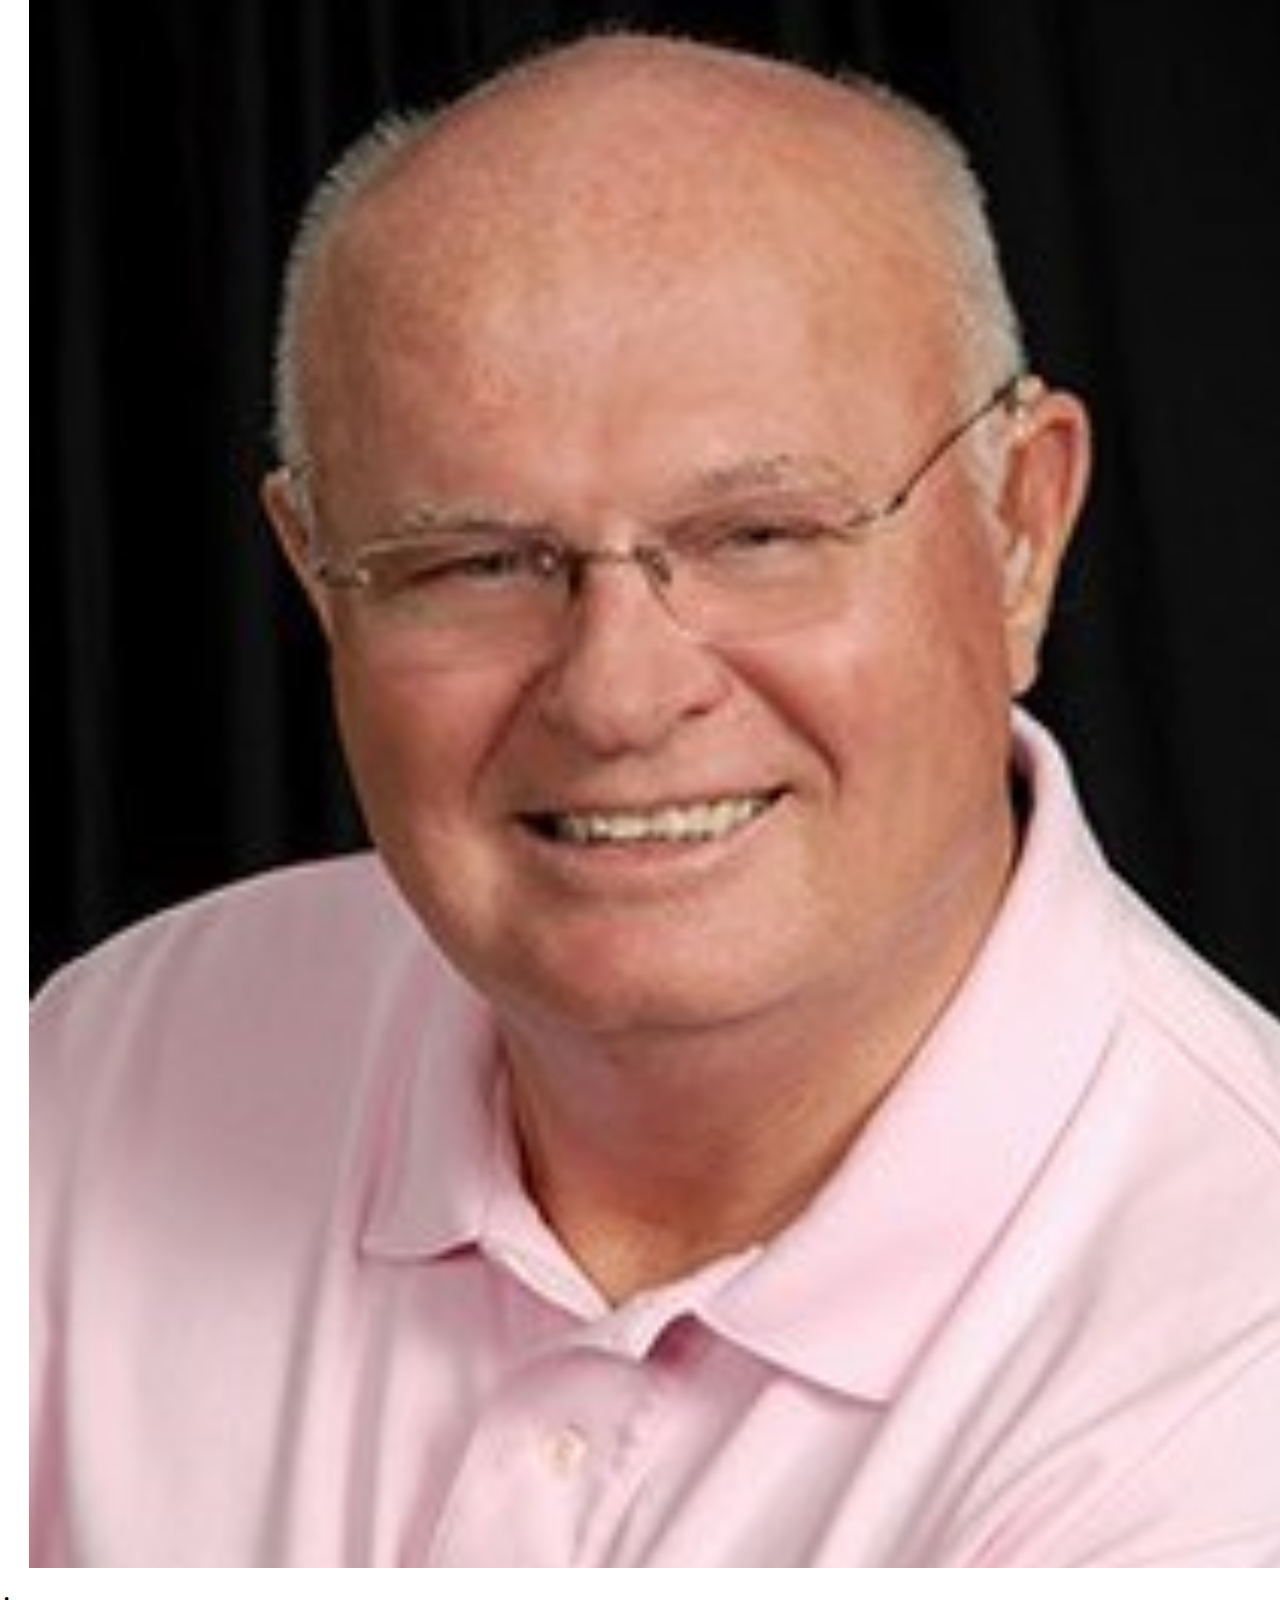
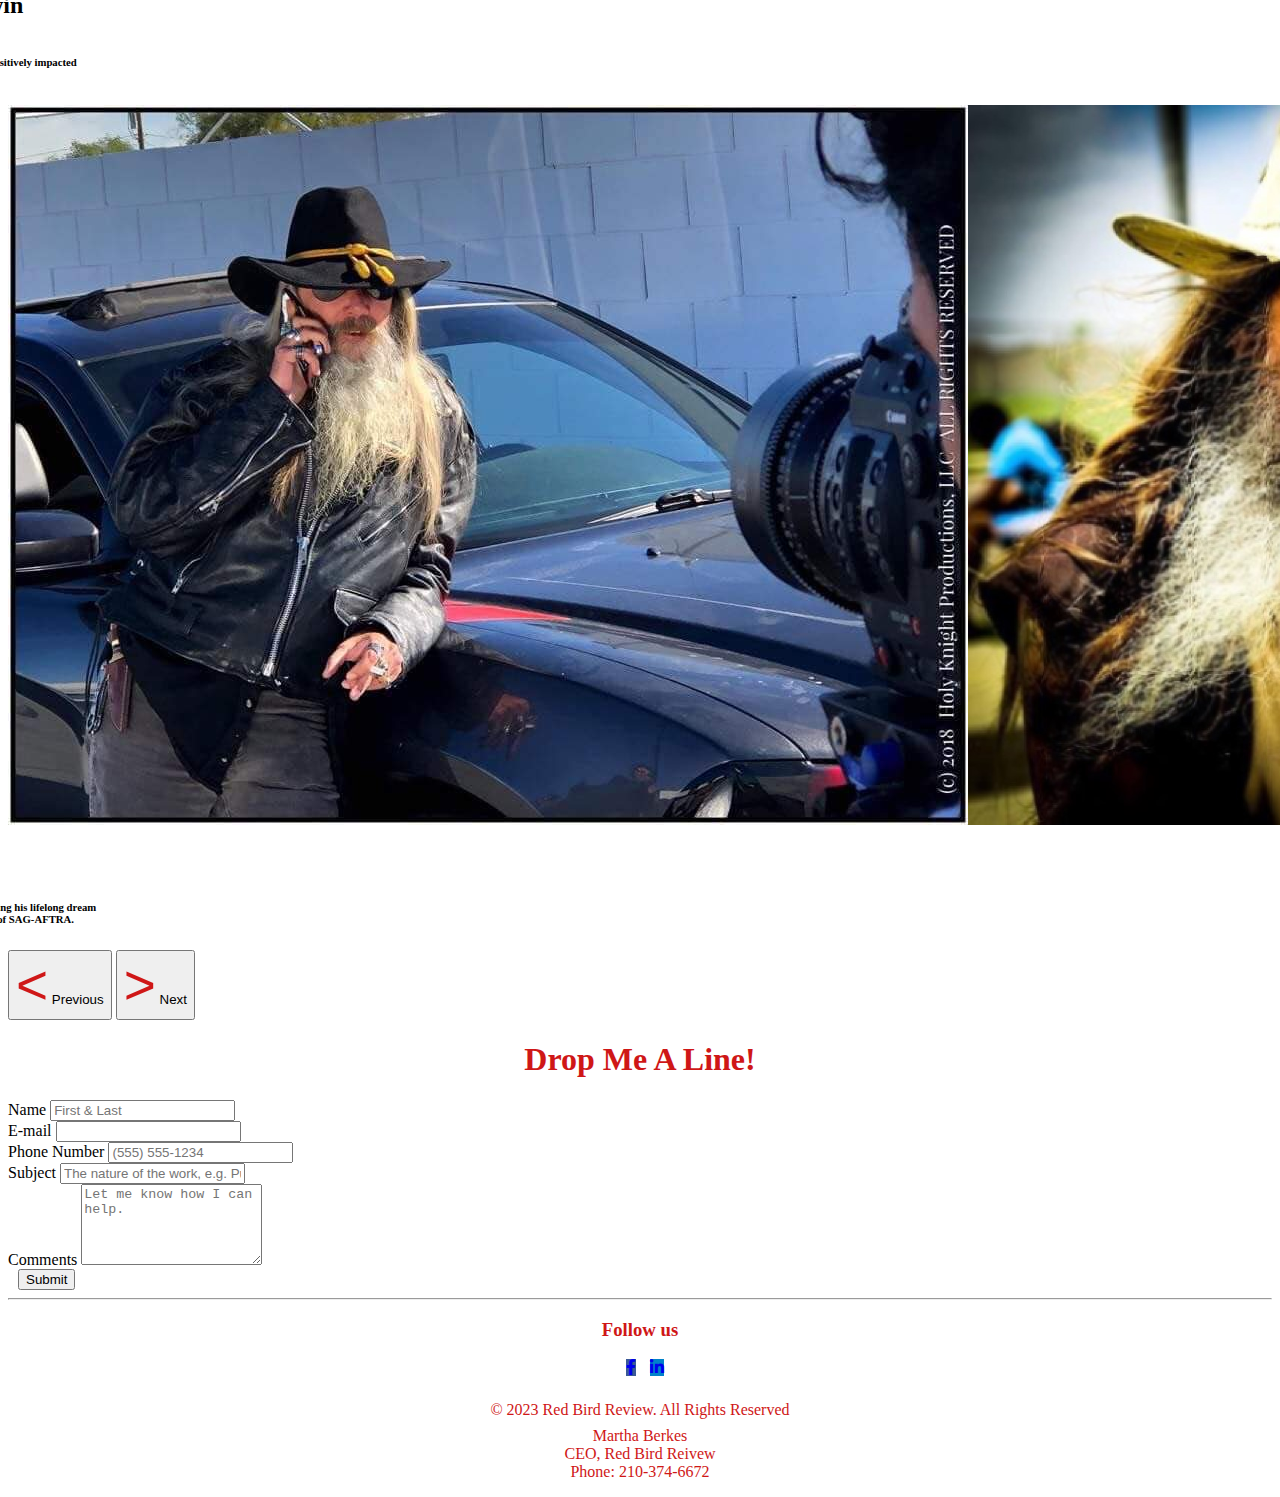
==== commit 95504bad: "Update index.html" ====
--- a/index.html
+++ b/index.html
@@ -286,7 +286,7 @@
     
             
           <div class="end">
-            <p> &copy; 2022 Red Bird Review. All Rights Reserved </p>
+            <p> &copy; 2023 Red Bird Review. All Rights Reserved </p>
         </div>
 
         <div class="info">
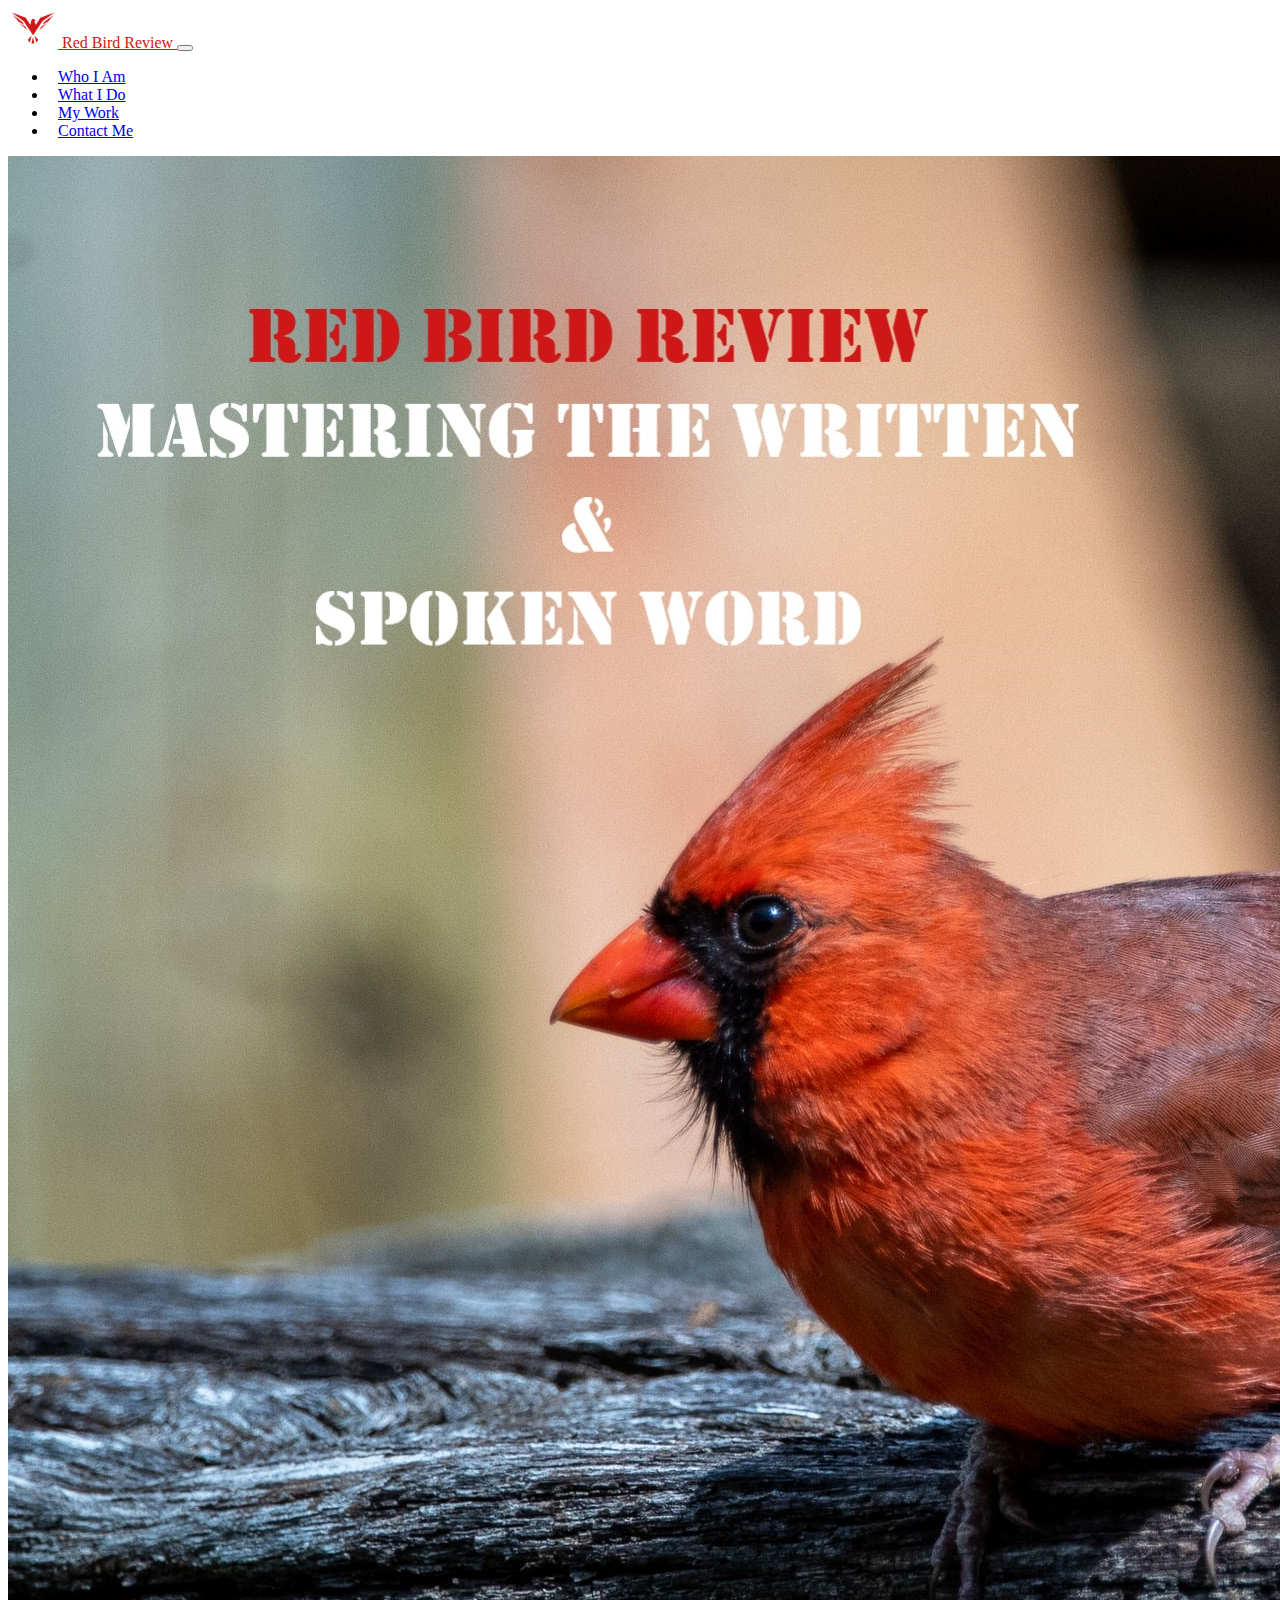
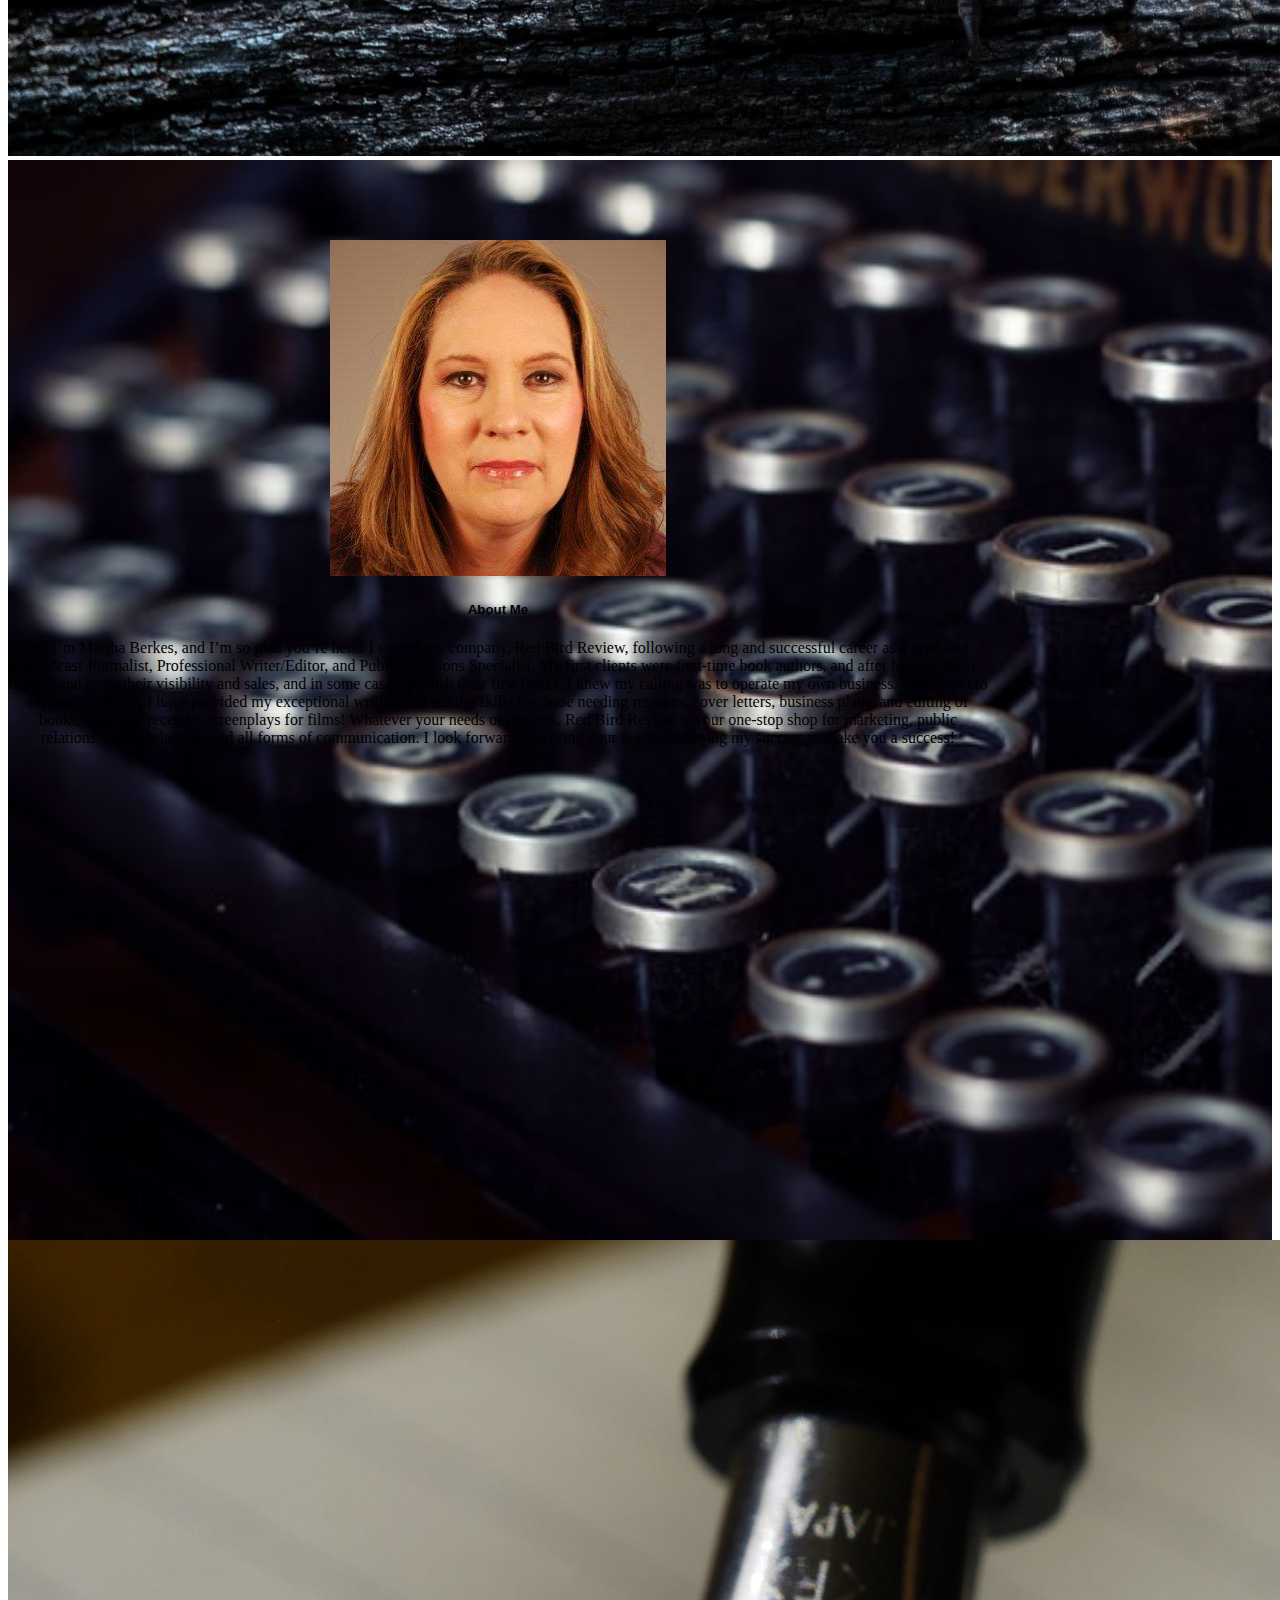
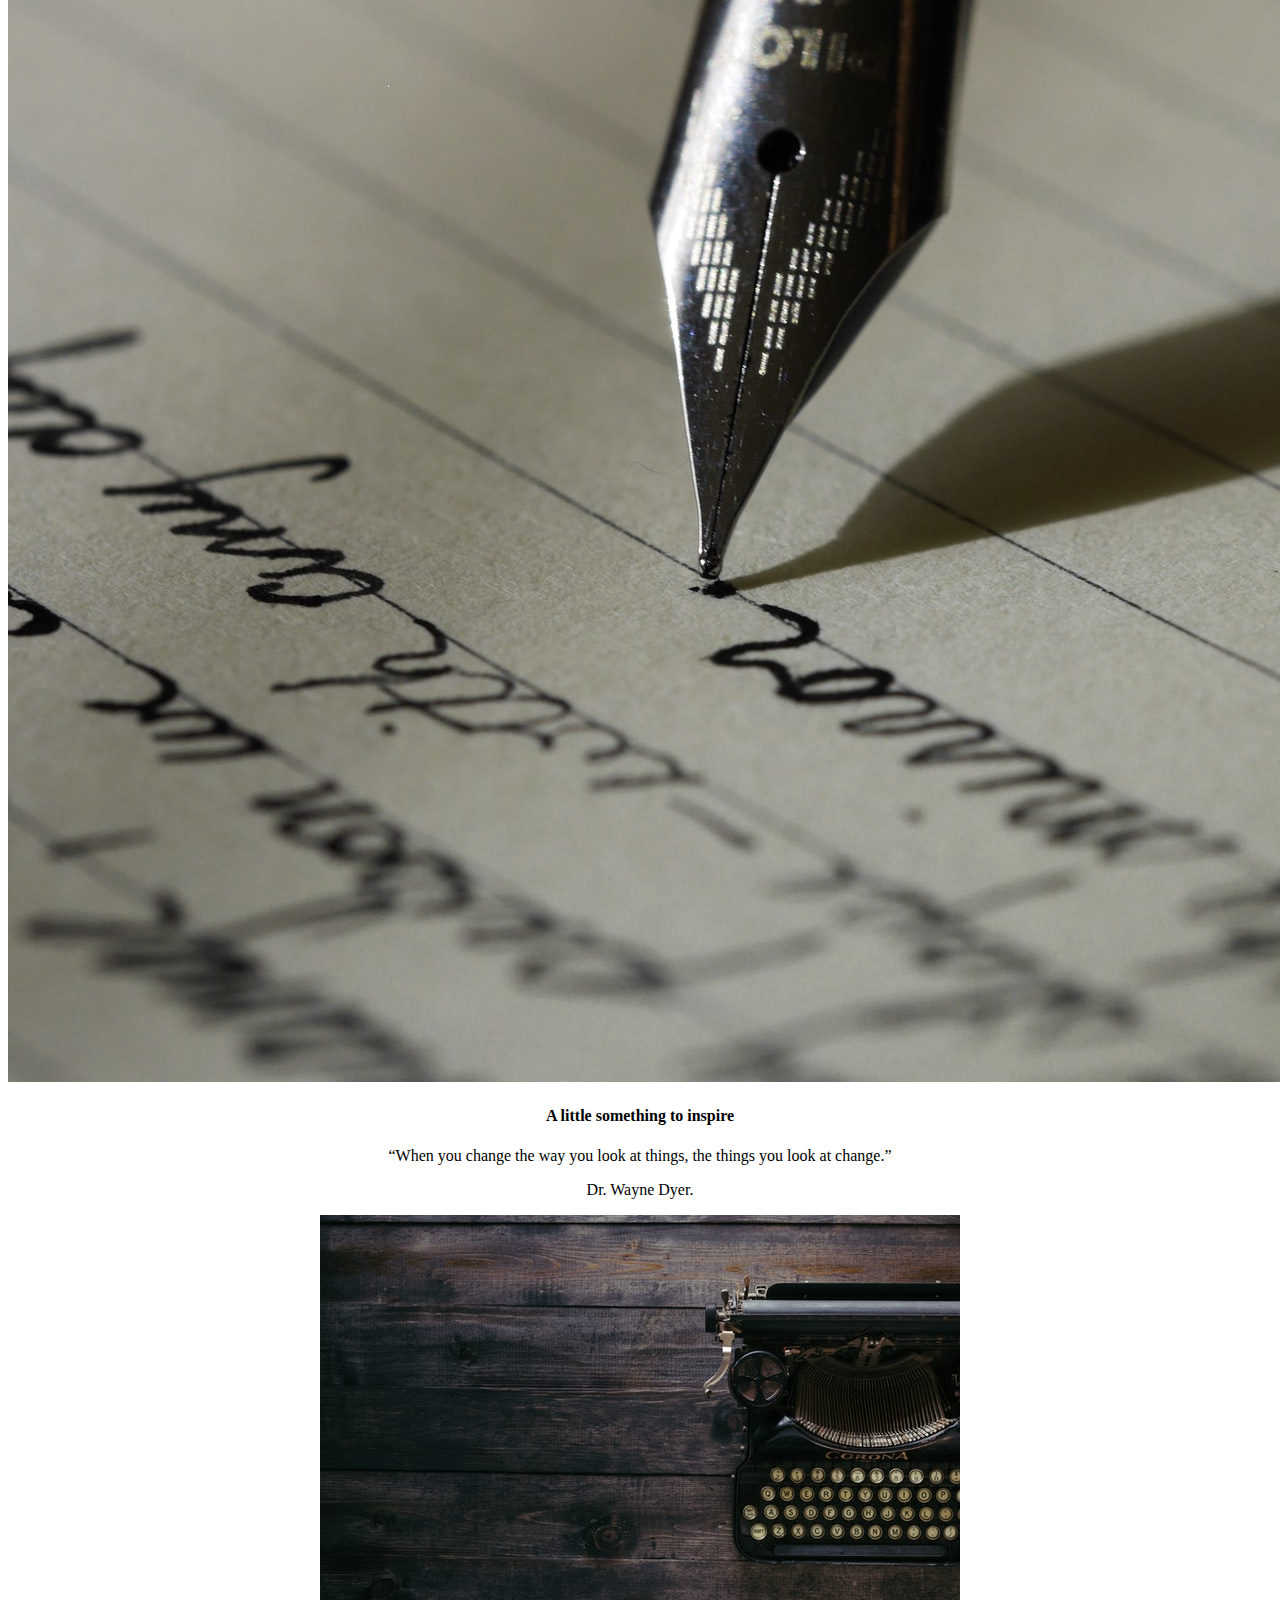
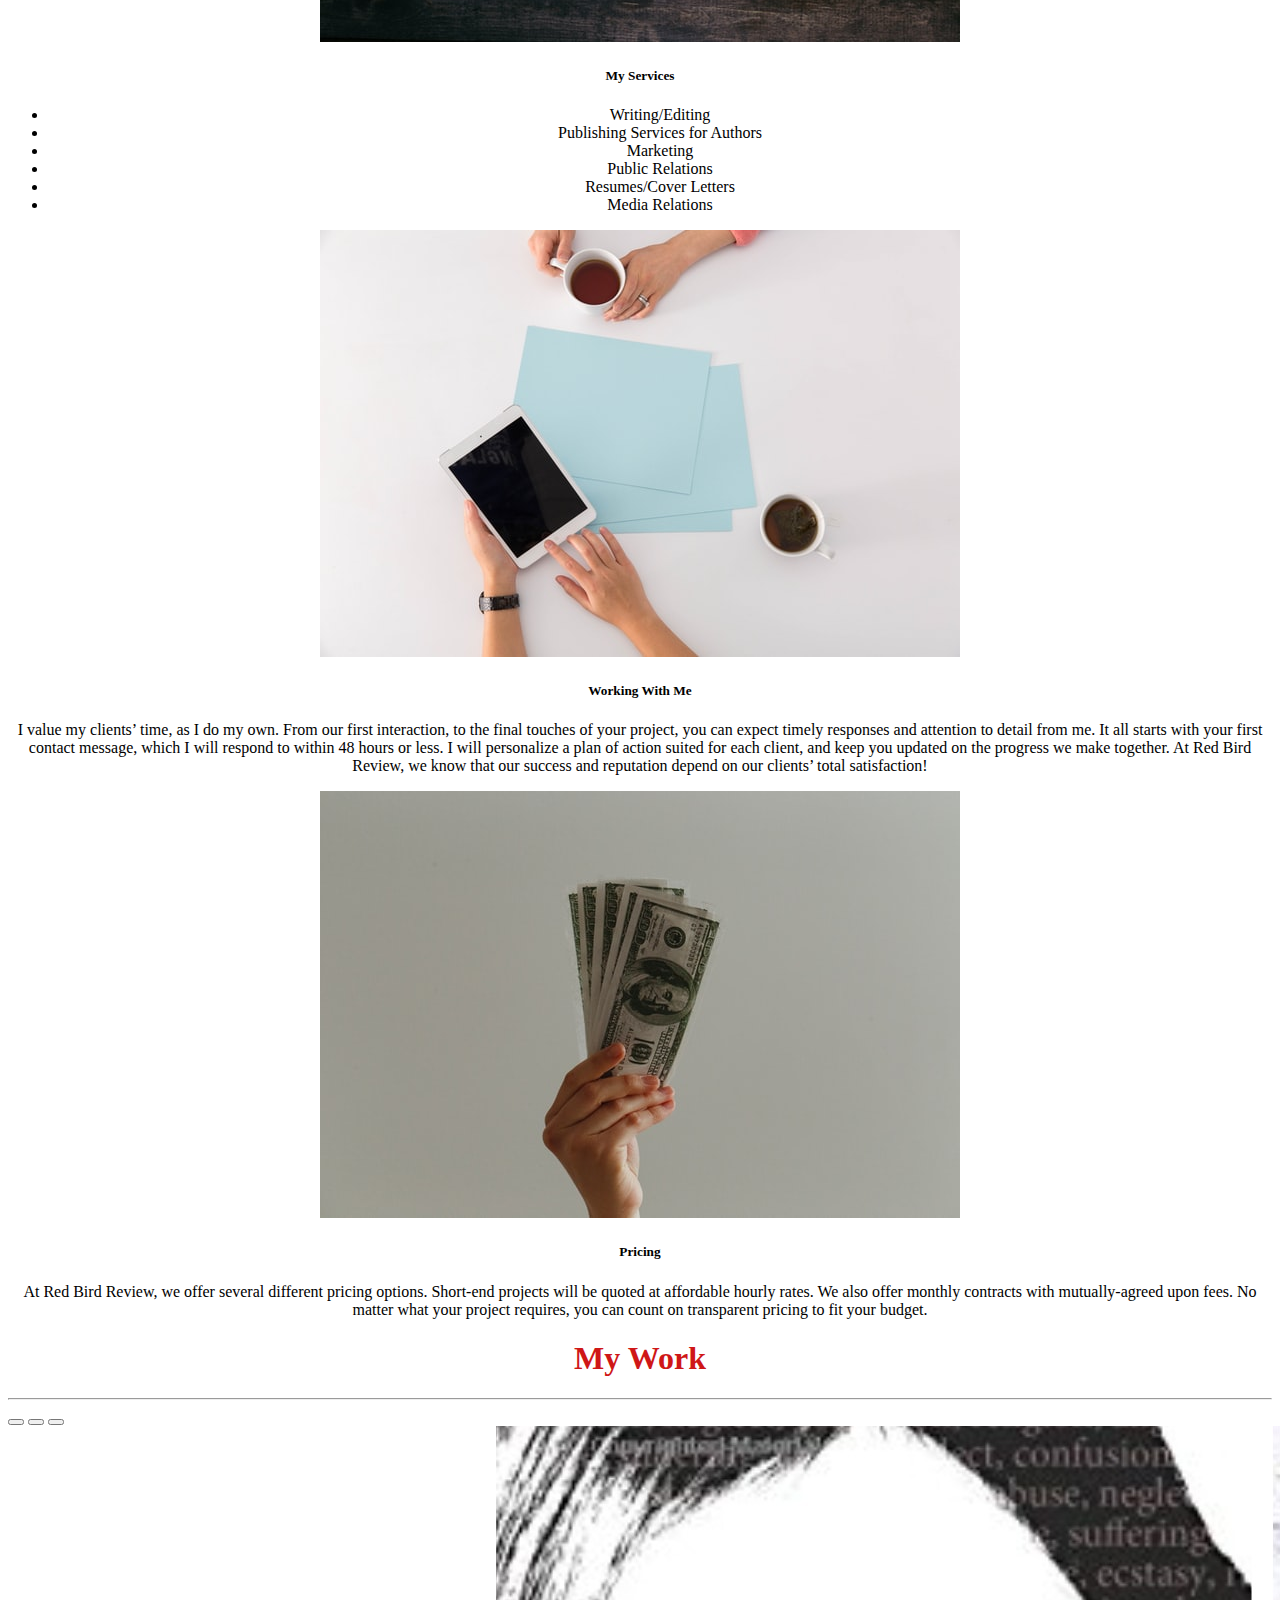
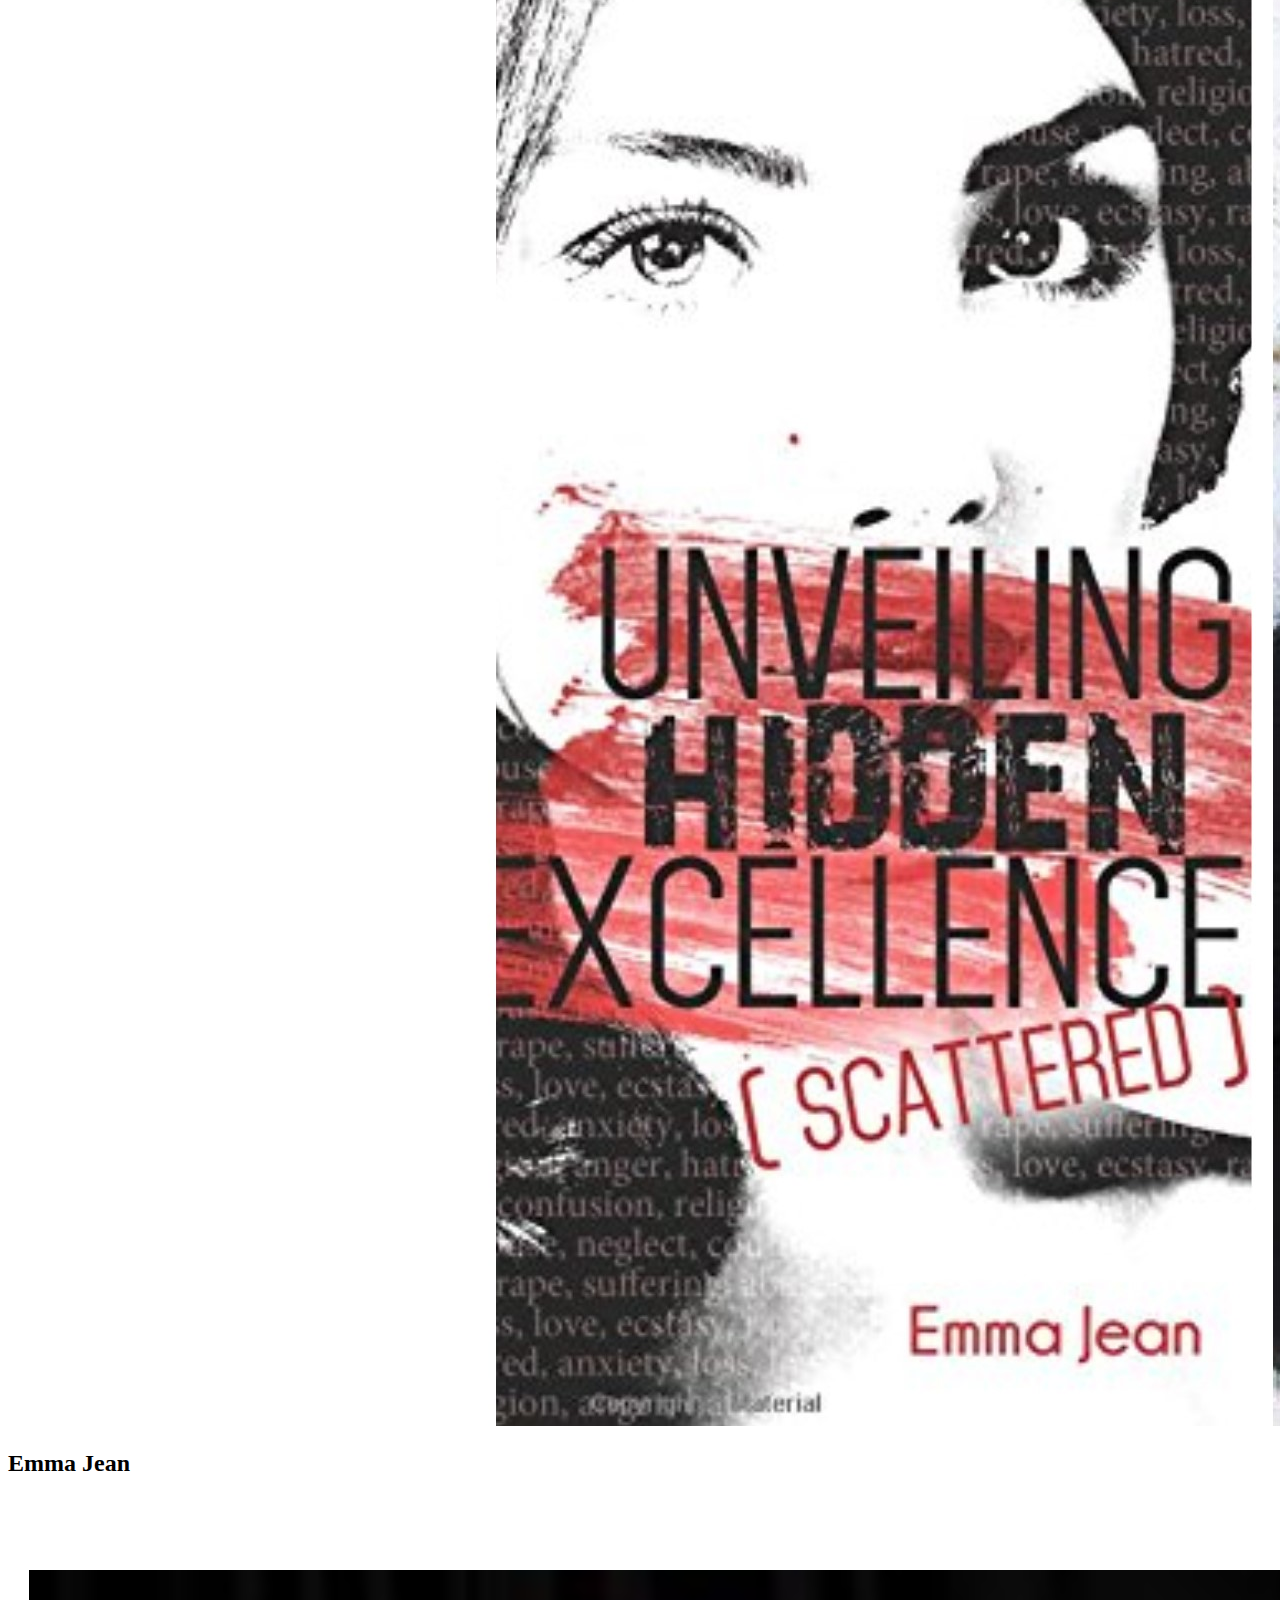
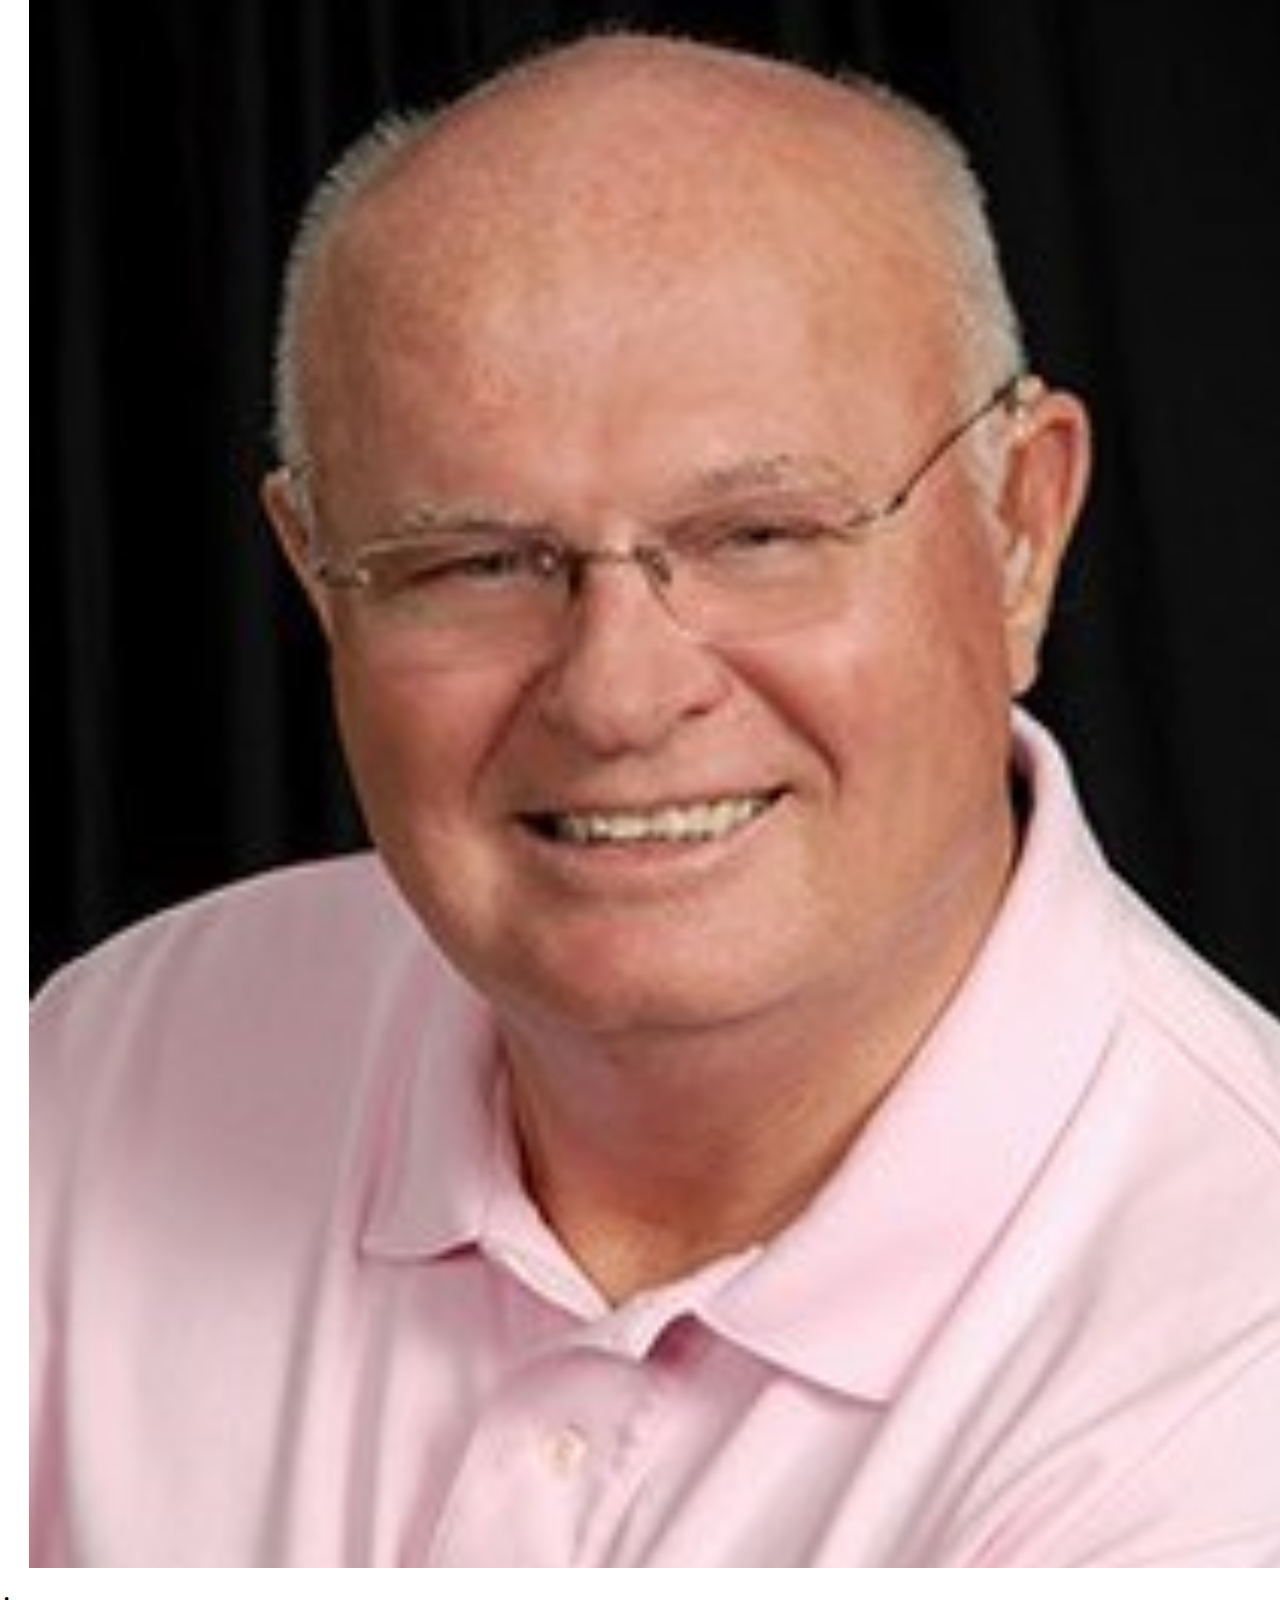
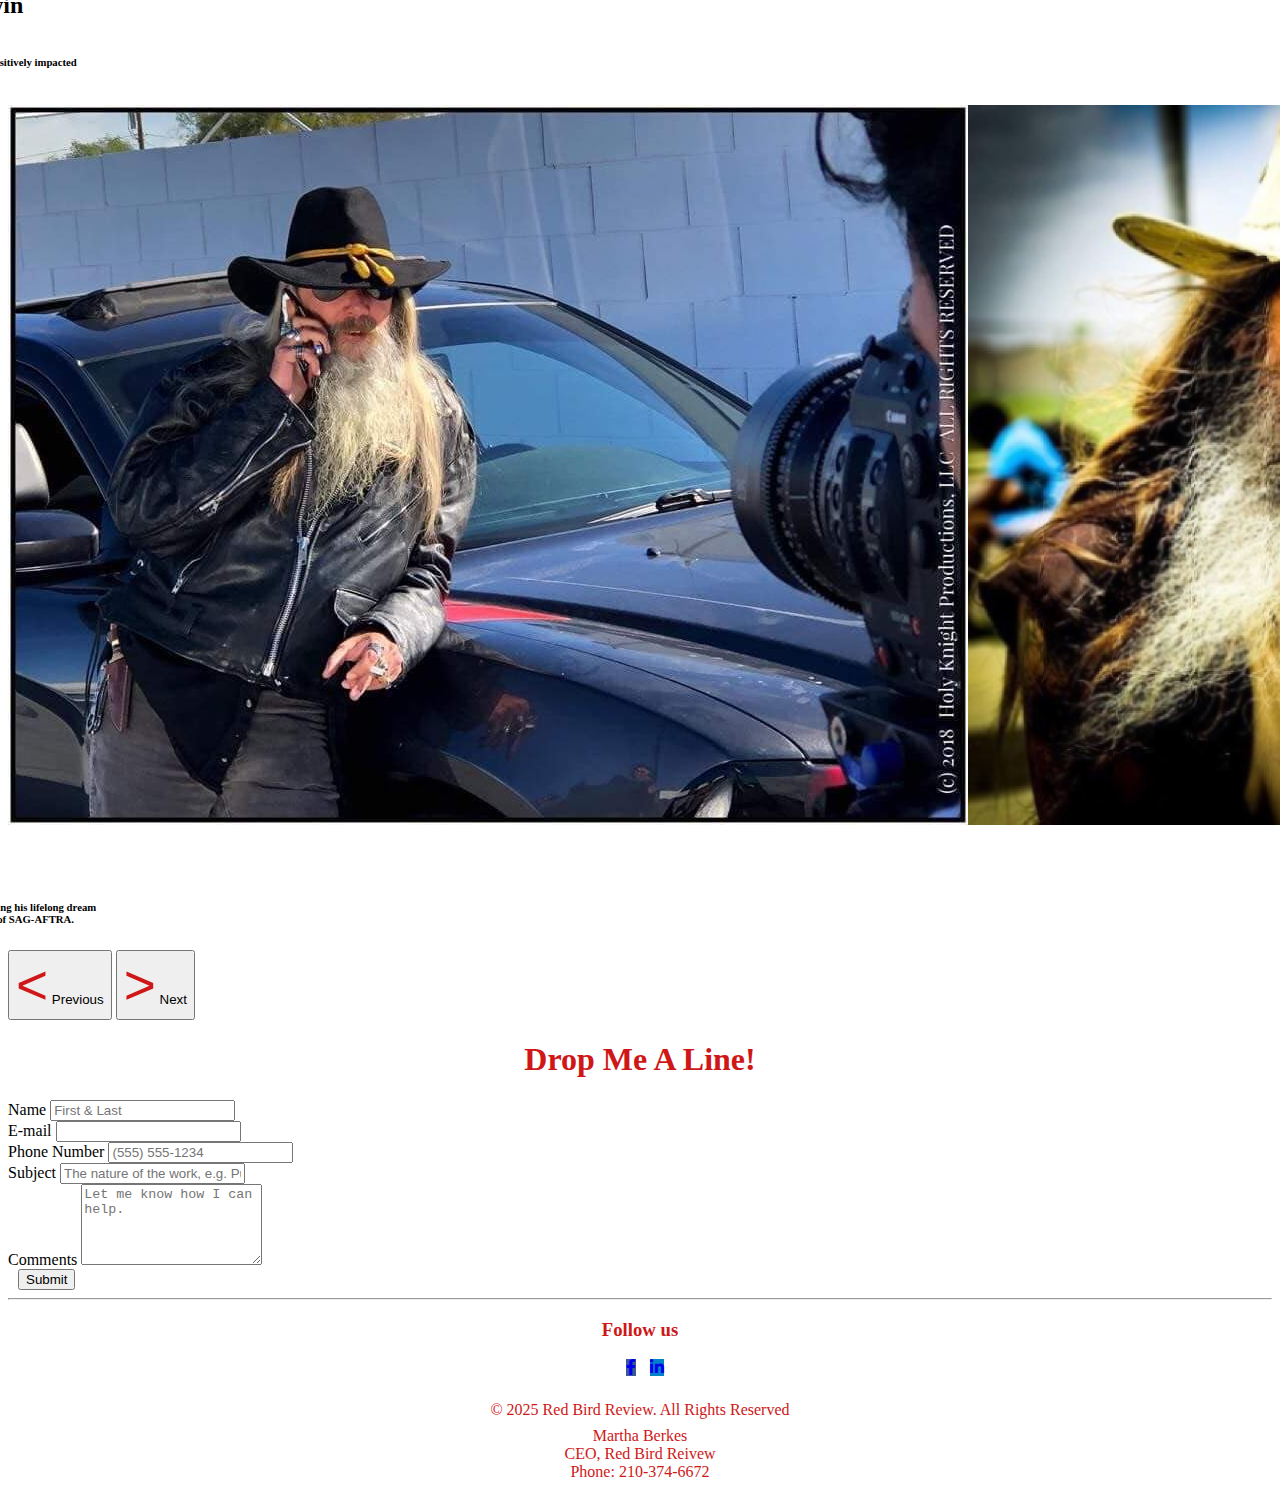
==== commit 9f73b520: "Update index.html" ====
--- a/index.html
+++ b/index.html
@@ -286,7 +286,7 @@
     
             
           <div class="end">
-            <p> &copy; 2023 Red Bird Review. All Rights Reserved </p>
+            <p> &copy; 2025 Red Bird Review. All Rights Reserved </p>
         </div>
 
         <div class="info">
